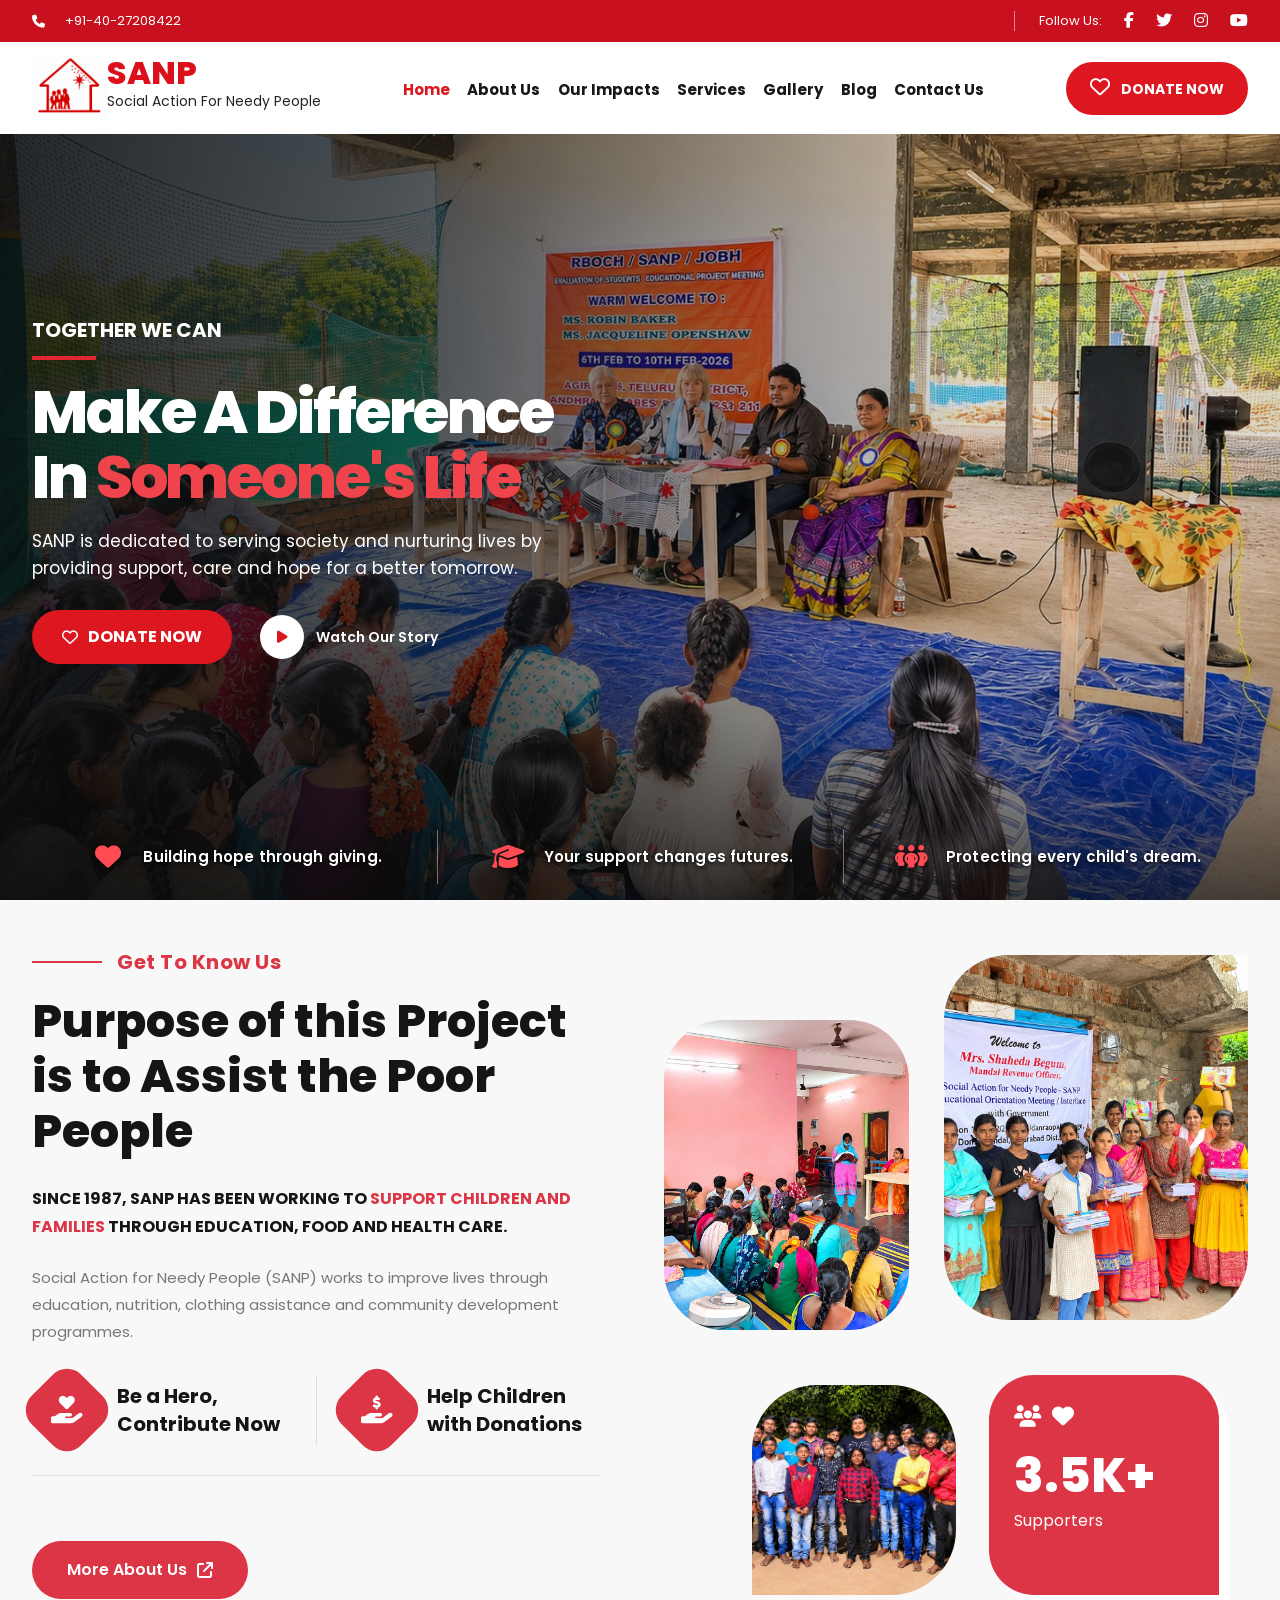
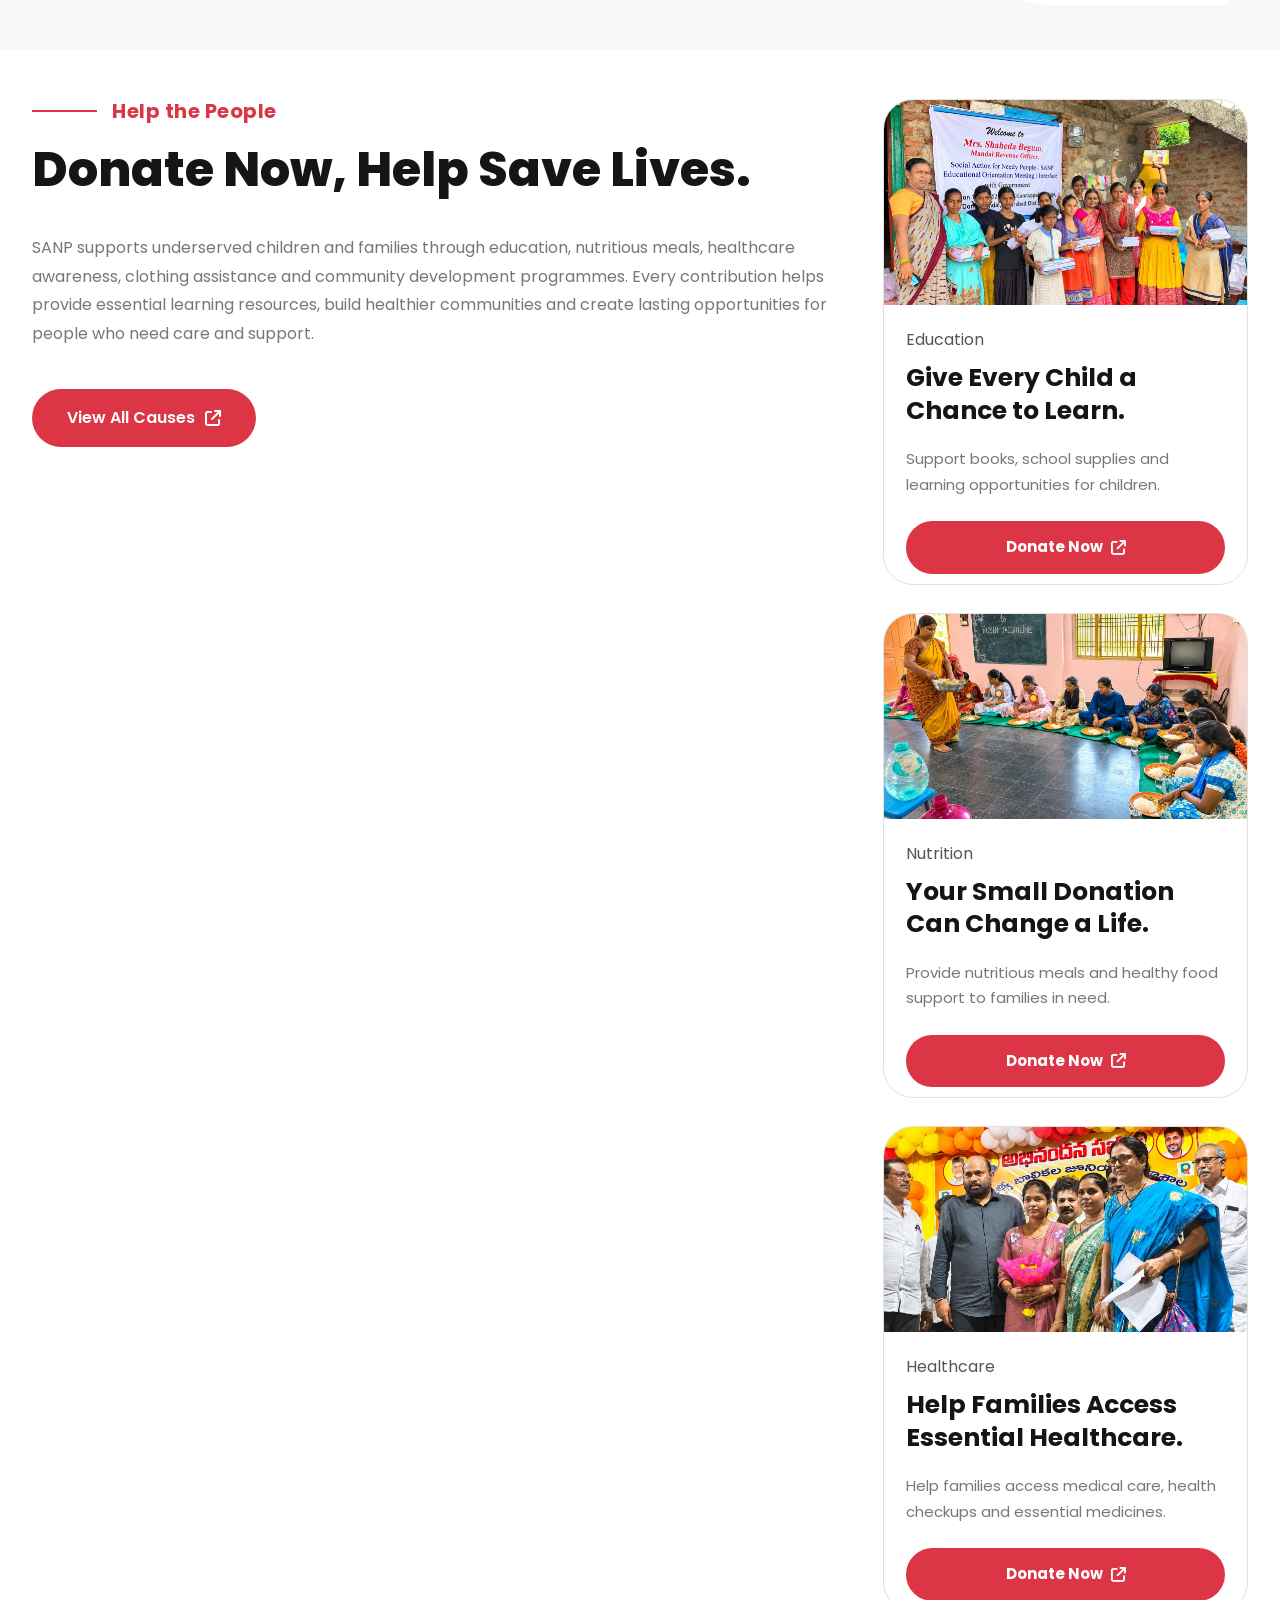
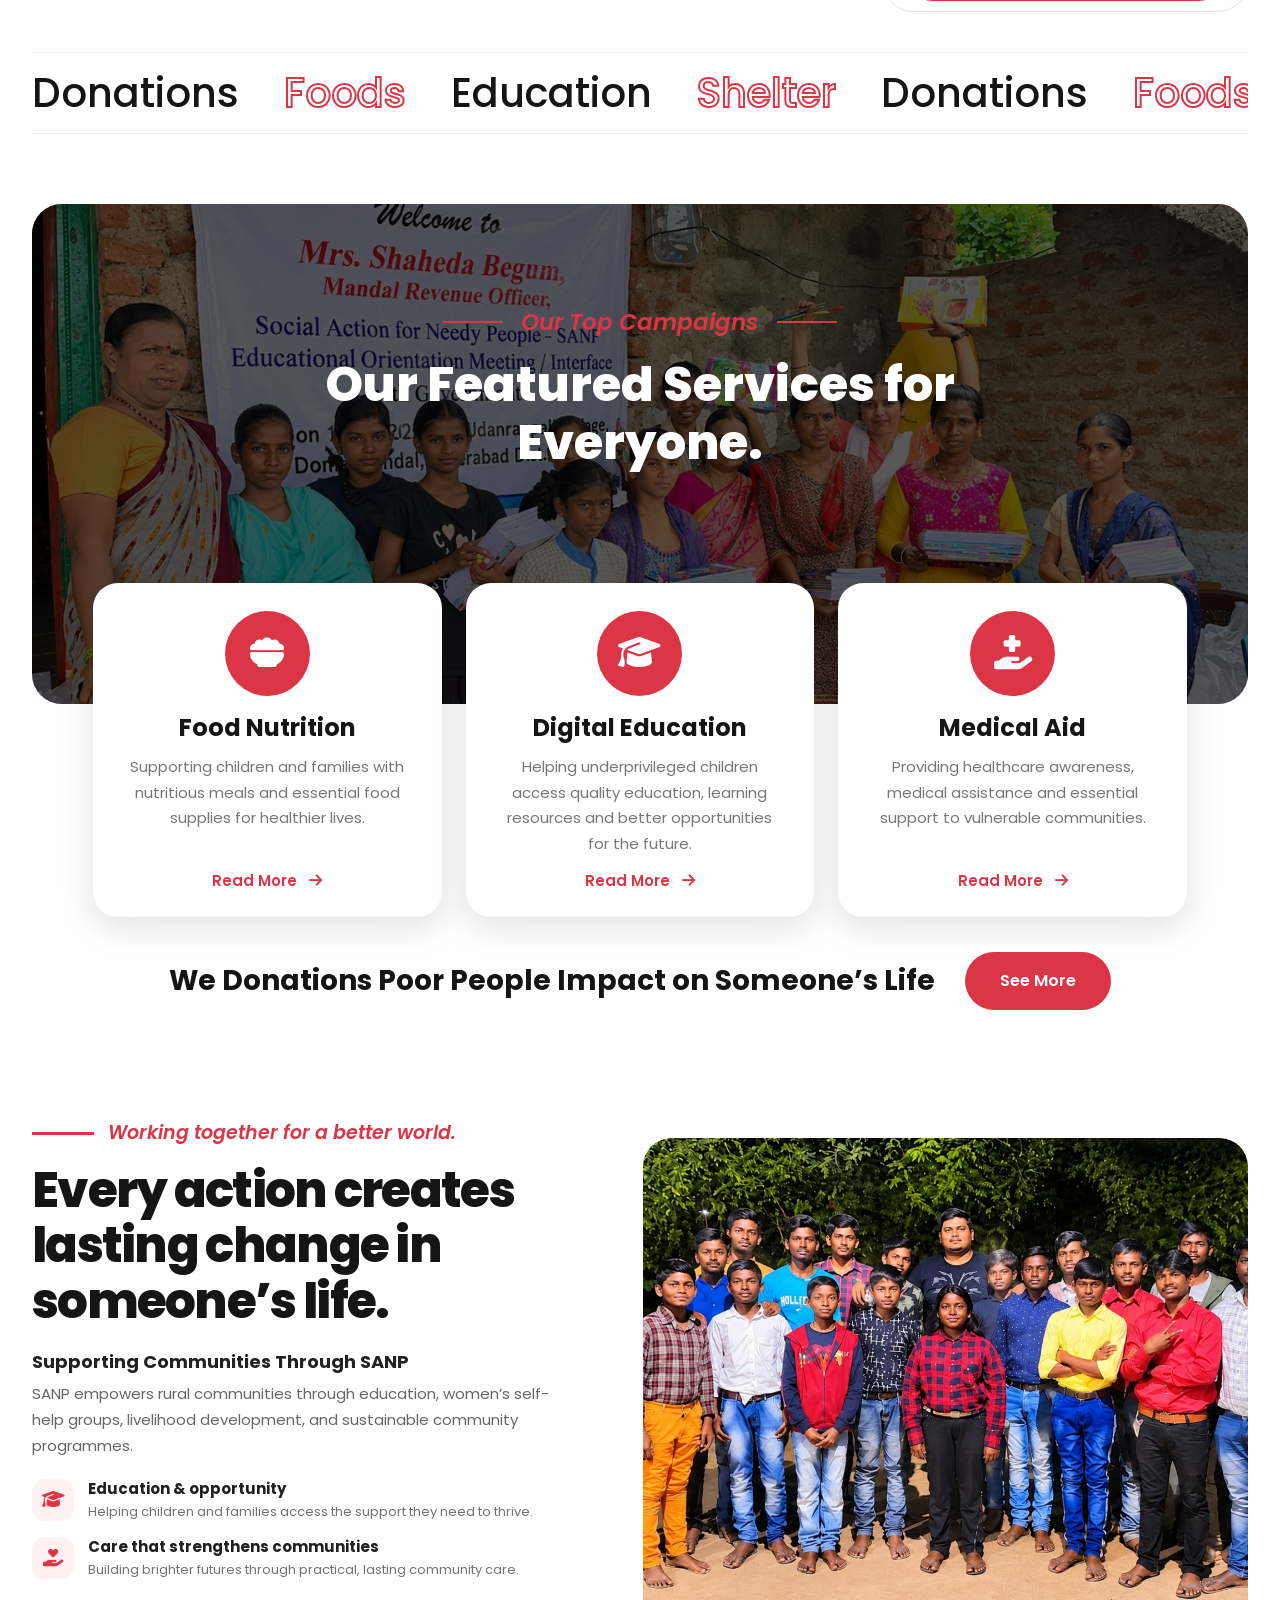
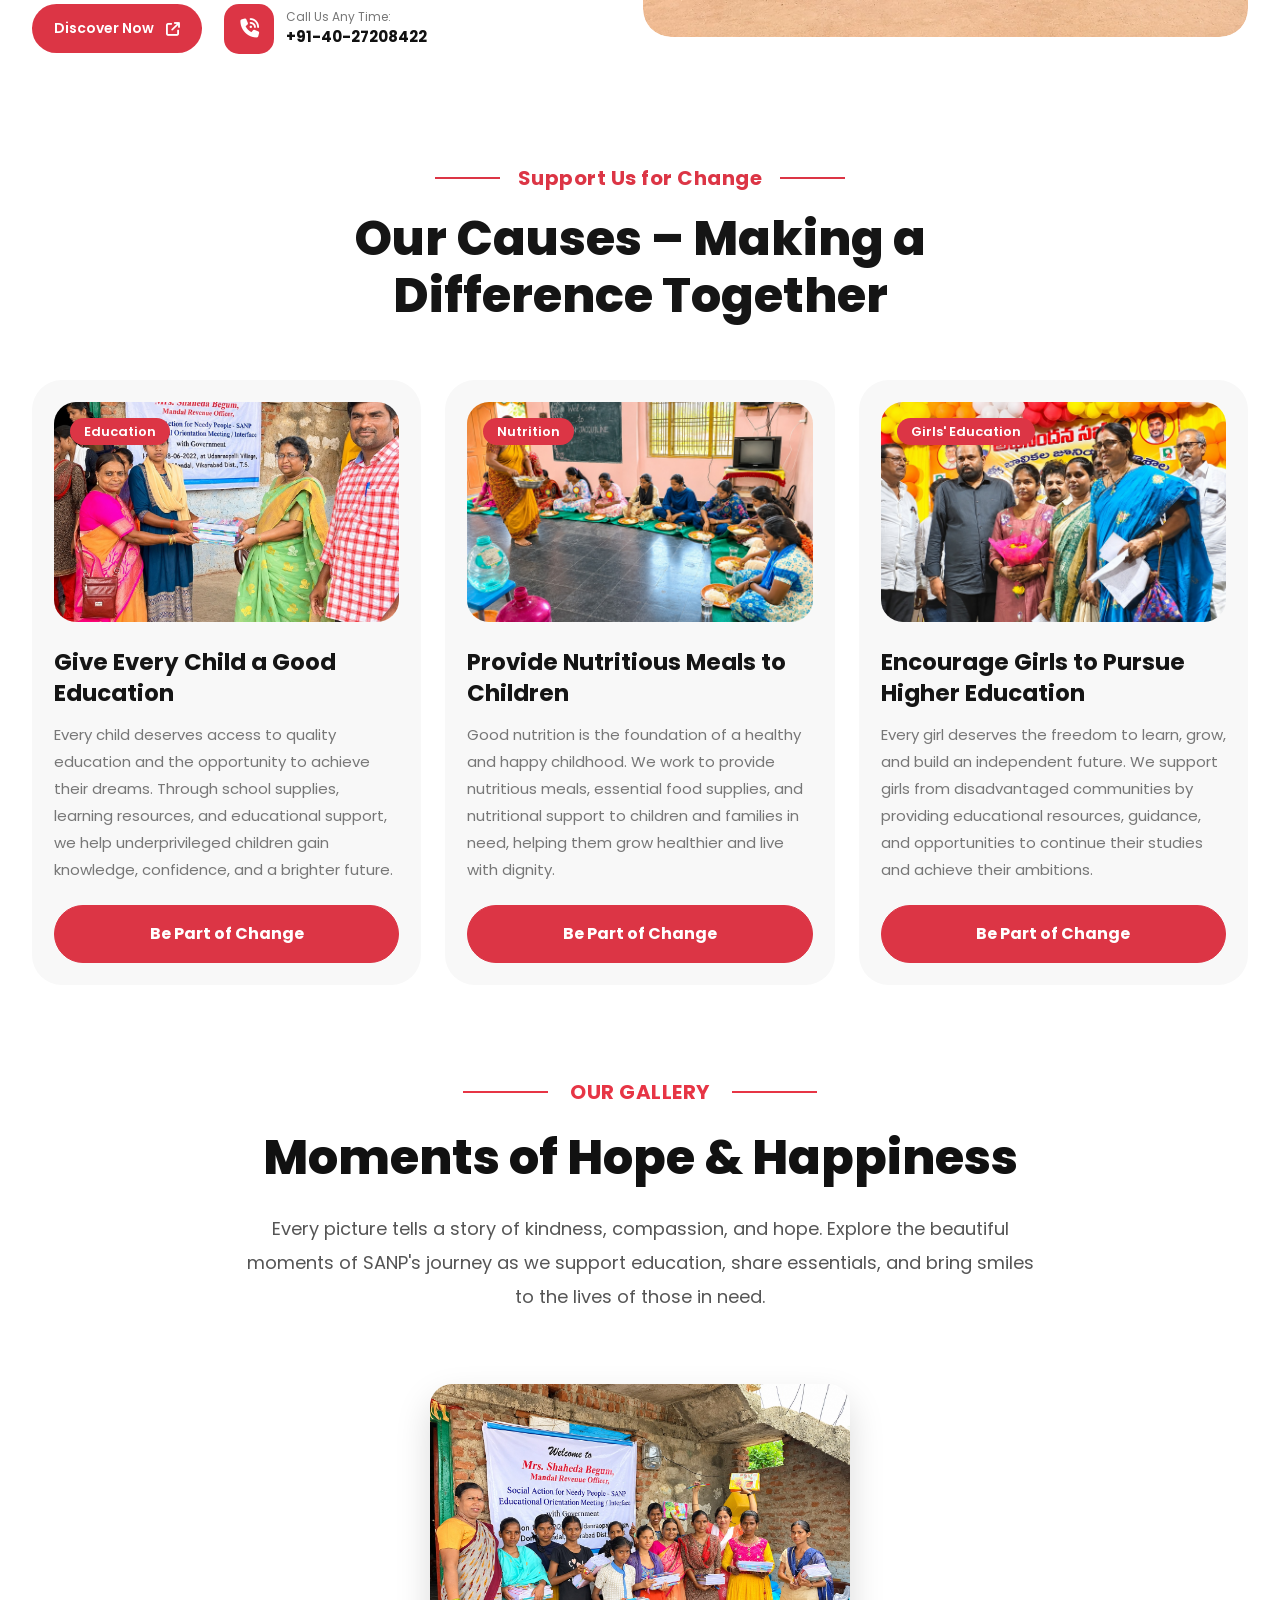
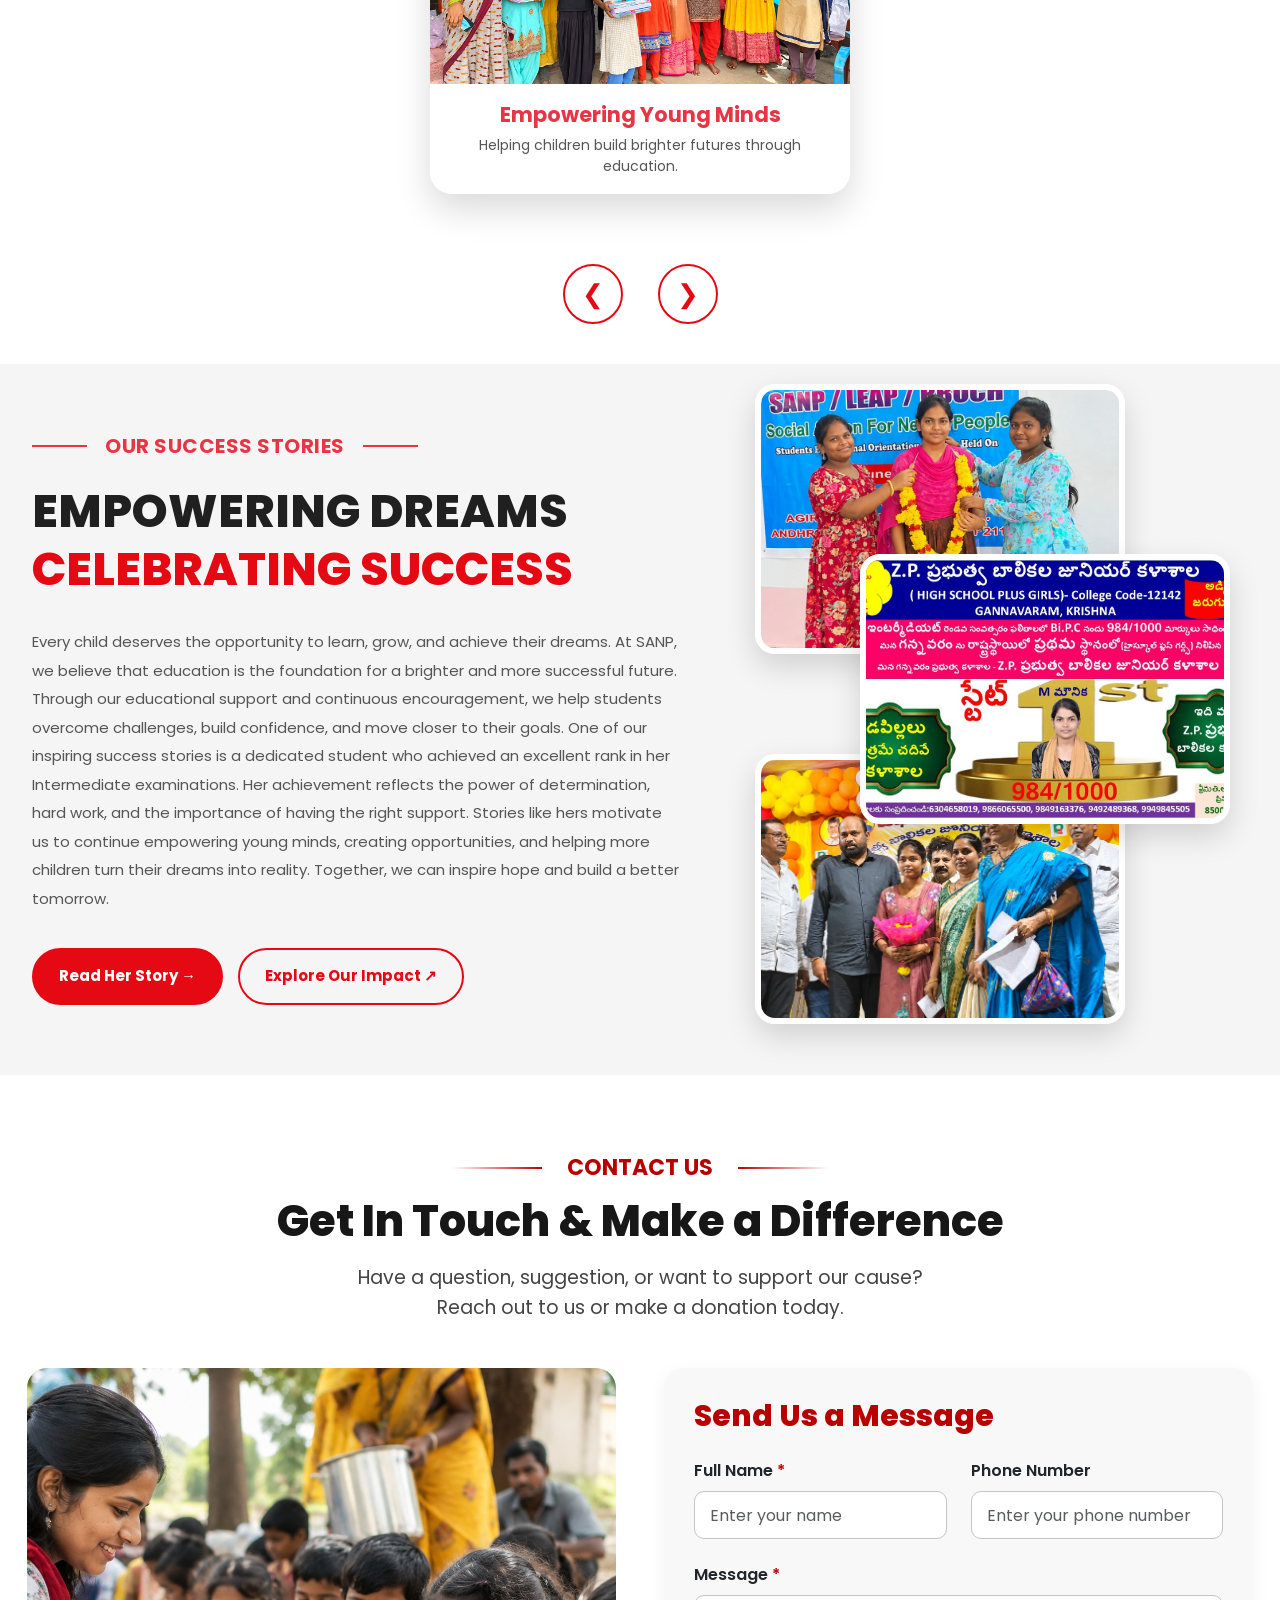
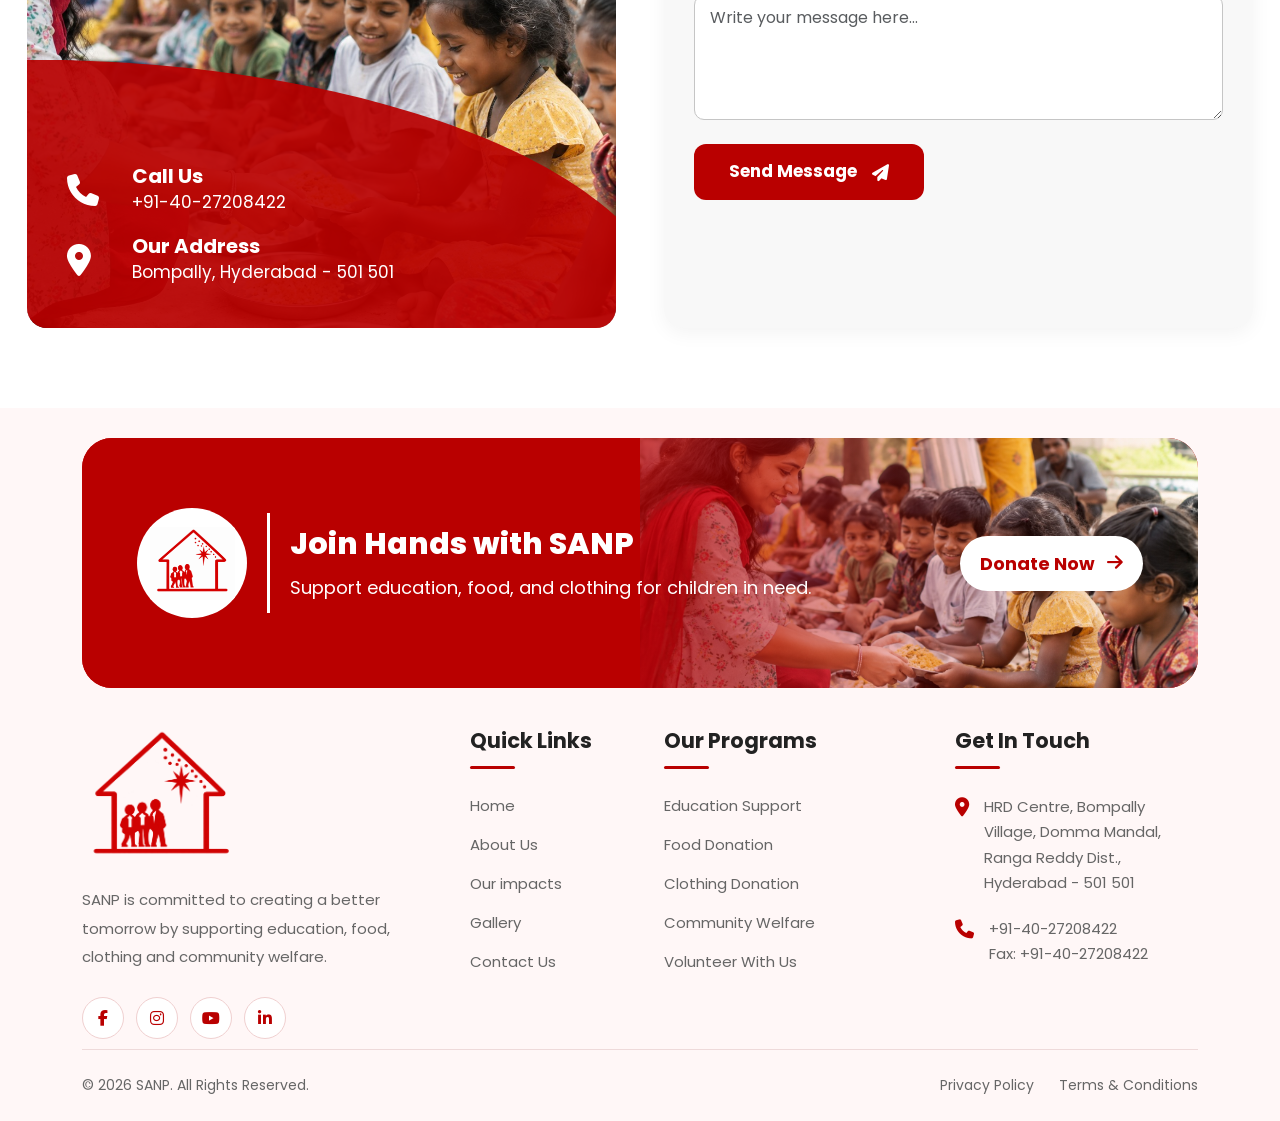
==== .vscode/index.html @ bb739763 "updated sanp" ====
<!DOCTYPE html>
<html lang="en">

<head>
    <meta charset="UTF-8">
    <meta name="viewport" content="width=device-width, initial-scale=1.0">
    <title>SANP - Social Action For  Needy People</title>

    <link rel="preconnect" href="https://fonts.googleapis.com">
    <link rel="preconnect" href="https://fonts.gstatic.com" crossorigin>
    <link href="https://fonts.googleapis.com/css2?family=Poppins:wght@400;500;600;700;800&display=swap"
        rel="stylesheet">

    <!-- Bootstrap CSS -->
    <link href="https://cdn.jsdelivr.net/npm/bootstrap@5.3.3/dist/css/bootstrap.min.css" rel="stylesheet">

    <!-- Font Awesome -->
    <link rel="stylesheet" href="https://cdnjs.cloudflare.com/ajax/libs/font-awesome/6.5.2/css/all.min.css">

    <!-- Custom CSS -->
    <link rel="stylesheet" href="style.css">
</head>

<body>
    <div class="landing-fold" id="top">

        <!-- Top Contact Bar -->
        <div class="top-bar">
            <div class="container topbar-inner">
                <div class="contact-info">
                    <a href="tel:+91-40-27208422"><i class="fa-solid fa-phone"></i> +91-40-27208422</a>
                </div>
                <div class="social-icons">
                    <span class="social-label">Follow Us:</span>
                    <a href="#" aria-label="Facebook"><i class="fa-brands fa-facebook-f"></i></a>
                    <a href="#" aria-label="Twitter"><i class="fa-brands fa-twitter"></i></a>
                    <a href="#" aria-label="Instagram"><i class="fa-brands fa-instagram"></i></a>
                    <a href="#" aria-label="YouTube"><i class="fa-brands fa-youtube"></i></a>
                </div>
            </div>
        </div>

        <!-- Main Navbar -->
        <nav class="navbar navbar-expand-lg main-navbar" aria-label="Main navigation">
            <div class="container">

                <!-- Logo -->
                <img src="images/sanp-logo.png" alt="Logo" class="sanp-logo">
                <div>
                    <h2>SANP</h2>
                    <small style="display: block; transform: translateY(-10px) !important;">
                        Social Action For Needy People
                    </small>
                </div>

                <!-- Mobile Toggle -->
                <button class="navbar-toggler" type="button" data-bs-toggle="collapse" data-bs-target="#navbarMenu"
                    aria-controls="navbarMenu" aria-expanded="false" aria-label="Toggle navigation">
                    <span class="navbar-toggler-icon"></span>
                </button>

                <!-- Navigation Links -->
                <div class="collapse navbar-collapse" id="navbarMenu">

                    <ul class="navbar-nav mx-auto">
                        <li class="nav-item">
                            <a class="nav-link active" href="#top">Home</a>
                        </li>

                        <li class="nav-item">
                            <a class="nav-link" href="about.html">About Us</a>
                        </li>

                        <li class="nav-item">
                            <a class="nav-link" href="impact.html">Our Impacts</a>
                        </li>

                        <li class="nav-item">
                            <a class="nav-link" href="#services">Services</a>
                        </li>

                        <li class="nav-item">
                            <a class="nav-link" href="#gallery">Gallery</a>
                        </li>

                        <li class="nav-item">
                            <a class="nav-link" href="#blog">Blog</a>
                        </li>

                        <li class="nav-item">
                            <a class="nav-link" href="#contact">Contact Us</a>
                        </li>
                    </ul>

                    <!-- Donate Button -->
                    <a href="#donations" class="donate-btn">
                        <i class="fa-regular fa-heart"></i>
                        DONATE NOW
                    </a>

                </div>
            </div>
        </nav>
        <!-- Hero Section -->
        <section class="hero-section">

            <img src="images/header-img.jpeg" alt="SANP community members gathered for a project meeting" class="hero-image">

            <div class="hero-overlay"></div>

            <div class="container hero-container">
                <div class="hero-main">
                    <div class="hero-content">
                        <h5>TOGETHER WE CAN</h5>
                        <div class="red-line"></div>
                        <h1>Make A Difference<br>In <span>Someone's Life</span></h1>
                        <p>
                            SANP is dedicated to serving society and nurturing lives by
                            providing support, care and hope for a better tomorrow.
                        </p>
                        <div class="hero-actions">
                            <a href="#donations" class="hero-btn">
                                <i class="fa-regular fa-heart"></i>
                                DONATE NOW
                            </a>
                            <a href="#about-sanp" class="story-btn">
                                <span class="play-icon"><i class="fa-solid fa-play"></i></span>
                                Watch Our Story
                            </a>
                        </div>
                    </div>

                </div>

                <div class="hero-highlights" aria-label="Our impact">
                    <div class="impact-item">
                        <span class="impact-icon"><i class="fa-solid fa-heart"></i></span>
                        <span class="impact-text">Building hope through giving.</span>
                    </div>
                    <div class="impact-item">
                        <span class="impact-icon"><i class="fa-solid fa-graduation-cap"></i></span>
                        <span class="impact-text">Your support changes futures.</span>
                    </div>
                    <div class="impact-item">
                        <span class="impact-icon"><i class="fa-solid fa-people-group"></i></span>
                        <span class="impact-text">Protecting every child's dream.</span>
                    </div>
                </div>

            </div>

        </section>
    </div>

    <!-- Get To Know Us Section -->
    <section class="know-section" id="about-sanp">
        <div class="container">
            <div class="row align-items-center g-5">
                <div class="col-lg-6">
                    <div class="know-content">
                        <h5 class="know-subtitle">
                            <span class="know-line"></span>
                            Get To Know Us
                        </h5>
                        <h2>
                            Purpose of this Project is
                            to Assist the Poor People
                        </h2>
                        <h4 class="know-highlight">
                            SINCE 1987, SANP HAS BEEN WORKING TO
                            <span>SUPPORT CHILDREN AND FAMILIES</span>
                            THROUGH EDUCATION, FOOD AND HEALTH CARE.
                        </h4>
                        <p class="know-description">
                            Social Action for Needy People (SANP)
                            works to improve lives through education,
                            nutrition, clothing assistance and
                            community development programmes.
                        </p>
                        <div class="know-features">
                            <div class="know-feature">
                                <div class="know-feature-icon">
                                    <i class="fa-solid fa-hand-holding-heart"></i>
                                </div>
                                <h3>Be a Hero,<br>Contribute Now</h3>
                            </div>
                            <div class="know-feature">
                                <div class="know-feature-icon">
                                    <i class="fa-solid fa-hand-holding-dollar"></i>
                                </div>
                                <h3>Help Children<br>with Donations</h3>
                            </div>
                        </div>
                        <a href="#contact" class="know-btn">
                            More About Us
                            <i class="fa-solid fa-arrow-up-right-from-square"></i>
                        </a>
                    </div>
                </div>
                <div class="col-lg-6">
                    <div class="know-images">
                        <div class="know-decorative-shape"></div>
                        <div class="know-image-one">
                            <img src="images/meeting.png" alt="meeting">
                        </div>
                        <div class="know-image-two">
                            <img src="images/feature-bg.jpeg" alt="Children receiving education">
                        </div>
                        <div class="know-image-three">
                            <img src="images/group.jpeg" alt="Community volunteers">
                        </div>
                        <div class="know-supporters">
                            <div class="know-supporter-icons">
                                <i class="fa-solid fa-users"></i>
                                <i class="fa-solid fa-heart"></i>
                            </div>
                            <h3>3.5K+</h3>
                            <p>Supporters</p>
                        </div>
                    </div>
                </div>
            </div>
        </div>
    </section>

    <!-- Donation Slider Section -->
    <section class="donate-slider-section" id="donations">
        <div class="container">
            <div class="donate-slider-layout">

                <!-- Left Content -->
                <div class="donate-slider-left">

                    <h5 class="donate-slider-subtitle">
                        <span class="donate-slider-line"></span>
                        Help the People
                    </h5>

                    <h2>
                        Donate Now, Help Save Lives.
                    </h2>

                    <p>
                        SANP supports underserved children and families through education,
                        nutritious meals, healthcare awareness, clothing assistance and
                        community development programmes. Every contribution helps provide
                        essential learning resources, build healthier communities and create
                        lasting opportunities for people who need care and support.
                    </p>

                    <a href="#causes" class="donate-view-btn">
                        View All Causes
                        <i class="fa-solid fa-arrow-up-right-from-square"></i>
                    </a>

                </div>

                <!-- Right Stacking Cards -->
                <div class="donate-slider-right">

                    <div class="donate-slider-track">

                        <!-- Card 1 -->
                        <div class="donate-slide-card">

                            <div class="donate-slide-image">
                                <img src="images/feature-bg.jpeg" alt="SANP students receiving educational support">
                            </div>

                            <p class="donate-slide-category">
                                Education
                            </p>

                            <h3>
                                Give Every Child a Chance to Learn.
                            </h3>

                            <p class="donate-slide-description">
                                Support books, school supplies and learning opportunities for children.
                            </p>

                            <a href="#contact" class="donate-slide-btn">
                                Donate Now
                                <i class="fa-solid fa-arrow-up-right-from-square"></i>
                            </a>

                        </div>

                        <!-- Card 2 -->
                        <div class="donate-slide-card">

                            <div class="donate-slide-image">
                                <img src="images/food.jpeg" alt="SANP community members sharing a meal">
                            </div>

                            <p class="donate-slide-category">
                                Nutrition
                            </p>

                            <h3>
                                Your Small Donation Can Change a Life.
                            </h3>

                            <p class="donate-slide-description">
                                Provide nutritious meals and healthy food support to families in need.
                            </p>

                            <a href="#contact" class="donate-slide-btn">
                                Donate Now
                                <i class="fa-solid fa-arrow-up-right-from-square"></i>
                            </a>

                        </div>

                        <!-- Card 3 -->
                        <div class="donate-slide-card">

                            <div class="donate-slide-image">
                                <img src="images/supoorting grils.jpeg" alt="SANP community outreach event">
                            </div>

                            <p class="donate-slide-category">
                                Healthcare
                            </p>

                            <h3>
                                Help Families Access Essential Healthcare.
                            </h3>

                            <p class="donate-slide-description">
                                Help families access medical care, health checkups and essential medicines.
                            </p>

                            <a href="#contact" class="donate-slide-btn">
                                Donate Now
                                <i class="fa-solid fa-arrow-up-right-from-square"></i>
                            </a>

                        </div>

                      
                </div>

            </div>
        </div>

    </section>

    <!-- Scrolling Text Section -->
    <section class="scroll-section">
        <div class="container">
            <div class="scroll-track-wrapper">
                <div class="scroll-track">

                    <div class="scroll-content">
                        <h2>Donations</h2>

                        <h2 class="outline-text">Foods</h2>

                        <h2>Education</h2>

                        <h2 class="outline-text">Shelter</h2>
                    </div>

                    <!-- Duplicate for continuous scrolling -->
                    <div class="scroll-content" aria-hidden="true">
                        <h2>Donations</h2>

                        <h2 class="outline-text">Foods</h2>

                        <h2>Education</h2>

                        <h2 class="outline-text">Shelter</h2>
                    </div>

                </div>
            </div>
        </div>
    </section>

    <!-- Featured Services Section -->
    <section class="services-section" id="services">

        <div class="container">

            <div class="services-banner">
                <!-- Banner Image -->
                <img src="images/feature-bg.jpeg" alt="SANP Featured Services" class="services-banner-image">

                <div class="services-overlay"></div>

                <div class="services-heading">
                    <h5>
                        <span class="services-line"></span>
                        Our Top Campaigns
                        <span class="services-line"></span>
                    </h5>

                    <h2>
                        Our Featured Services for <br>
                        Everyone.
                    </h2>
                </div>

            </div>

            <!-- Service Cards -->
            <div class="services-cards-wrap">
                <div class="row g-4 justify-content-center">

                    <!-- Card 1 -->
                    <div class="col-lg-4">
                        <div class="service-card">

                            <div class="service-icon">
                                <i class="fa-solid fa-bowl-food"></i>
                            </div>

                            <h3>Food Nutrition</h3>

                            <p>
                                Supporting children and families with
                                nutritious meals and essential food
                                supplies for healthier lives.
                            </p>

                            <a href="#donations" class="service-link">
                                Read More
                                <i class="fa-solid fa-arrow-right"></i>
                            </a>

                        </div>
                    </div>

                    <!-- Card 2 -->
                    <div class="col-lg-4">
                        <div class="service-card">

                            <div class="service-icon">
                                <i class="fa-solid fa-graduation-cap"></i>
                            </div>

                            <h3>Digital Education</h3>

                            <p>
                                Helping underprivileged children access
                                quality education, learning resources
                                and better opportunities for the future.
                            </p>

                            <a href="#education" class="service-link">
                                Read More
                                <i class="fa-solid fa-arrow-right"></i>
                            </a>

                        </div>
                    </div>

                    <!-- Card 3 -->
                    <div class="col-lg-4">
                        <div class="service-card">

                            <div class="service-icon">
                                <i class="fa-solid fa-hand-holding-medical"></i>
                            </div>

                            <h3>Medical Aid</h3>

                            <p>
                                Providing healthcare awareness,
                                medical assistance and essential
                                support to vulnerable communities.
                            </p>

                            <a href="#contact" class="service-link">
                                Read More
                                <i class="fa-solid fa-arrow-right"></i>
                            </a>

                        </div>
                    </div>

                </div>
            </div>

            <!-- Bottom Donation Text -->
            <div class="services-bottom">

                <h3>
                    We Donations Poor People Impact on Someone’s Life
                </h3>

                <a href="#donations" class="services-more-btn">
                    See More
                </a>

            </div>

        </div>

    </section>


    <!-- Work Together Section -->
    <section class="work-section" id="work-section">
        <div class="container">
            <div class="work-layout">
                <div class="work-copy-column">
                    <div class="work-copy">
                        <h5 class="work-subtitle">
                            <span class="work-line"></span>
                            Working together for a better world.
                        </h5>

                        <h2 class="work-title">
                            Every action creates lasting change in someone’s life.
                        </h2>

                        <h3 class="work-intro-title">Supporting Communities Through SANP</h3>
                        <p class="work-description">
                            SANP empowers rural communities through education, women’s self-help groups,
                            livelihood development, and sustainable community programmes.
                        </p>

                        <div class="work-benefits">
                            <div class="work-benefit">
                                <span class="work-benefit-icon"><i class="fa-solid fa-graduation-cap"></i></span>
                                <div>
                                    <h4>Education &amp; opportunity</h4>
                                    <p>Helping children and families access the support they need to thrive.</p>
                                </div>
                            </div>
                            <div class="work-benefit">
                                <span class="work-benefit-icon"><i class="fa-solid fa-hand-holding-heart"></i></span>
                                <div>
                                    <h4>Care that strengthens communities</h4>
                                    <p>Building brighter futures through practical, lasting community care.</p>
                                </div>
                            </div>
                        </div>

                        <div class="work-buttons">
                            <a href="#about-sanp" class="discover-btn">
                                Discover Now
                                <i class="fa-solid fa-arrow-up-right-from-square"></i>
                            </a>

                            <a href="tel:+914027208422" class="call-btn">
                                <span class="call-icon">
                                    <i class="fa-solid fa-phone-volume"></i>
                                </span>
                                <span class="call-details">
                                    <small>Call Us Any Time:</small>
                                    <strong>+91-40-27208422</strong>
                                </span>
                            </a>
                        </div>
                    </div>
                </div>

                <div class="work-image-column">
                    <div class="work-image-box">
                        <img src="images/group.jpeg" alt="SANP children and team gathered together"
                            class="work-image">
                    </div>
                </div>
            </div>
        </div>
    </section>


    <!-- Our Causes Section -->
    <section class="causes-section" id="causes">

        <div class="container">

            <!-- Section Heading -->
            <div class="causes-heading">

                <h5>
                    <span class="causes-line"></span>
                    Support Us for Change
                    <span class="causes-line"></span>
                </h5>

                <h2>
                    Our Causes – Making a <br>
                    Difference Together
                </h2>

            </div>

            <!-- Causes Cards -->
            <div class="row g-4">

                <!-- Card 1 -->
                <div class="col-lg-4">
                    <div class="cause-card">

                        <div class="cause-image">
                            <img src="images/booking.jpeg" alt="SANP providing books to support students' education">

                            <span class="cause-category">
                                Education
                            </span>
                        </div>

                        <h3>
                            Give Every Child a Good Education
                        </h3>

                        <p>
                            Every child deserves access to quality education and the opportunity to achieve their
                            dreams. Through school supplies, learning resources, and educational support, we help
                            underprivileged children gain knowledge, confidence, and a brighter future.
                        </p>

                        <button type="button" class="btn btn-danger rounded-pill px-4 py-3 fw-bold"
                            data-donate-increase>
                            Be Part of Change
                        </button>

                        <!-- </div> -->

                    </div>
                </div>

                <!-- Card 2 -->
                <div class="col-lg-4">
                    <div class="cause-card">

                        <div class="cause-image">
                            <img src="images/food.jpeg" alt="SANP serving meals to community members">

                            <span class="cause-category">
                                Nutrition
                            </span>
                        </div>

                        <h3>
                            Provide Nutritious Meals to Children
                        </h3>

                        <p>Good nutrition is the foundation of a healthy and happy childhood. We work to provide
                            nutritious meals, essential food supplies, and nutritional support to children and families
                            in need, helping them grow healthier and live with dignity.
                        </p>


                        <button type="button" class="btn btn-danger rounded-pill px-4 py-3 fw-bold"
                            data-donate-increase>
                            Be Part of Change
                        </button>

                        <!-- </div> -->

                    </div>
                </div>

                <!-- Card 3 -->
                <div class="col-lg-4">
                    <div class="cause-card">

                        <div class="cause-image">
                            <img src="images/supoorting%20grils.jpeg" alt="SANP supporting girls through education">

                            <span class="cause-category">
                                Girls' Education
                            </span>
                        </div>

                        <h3>
                            Encourage Girls to Pursue Higher Education
                        </h3>

                        <p>
                            Every girl deserves the freedom to learn, grow, and build an independent future. We support
                            girls from disadvantaged communities by providing educational resources, guidance, and
                            opportunities to continue their studies and achieve their ambitions.
                        </p>

                        <button type="button" class="btn btn-danger rounded-pill px-4 py-3 fw-bold"
                            data-donate-increase>
                            Be Part of Change
                        </button>

                        <!-- </div> -->

                    </div>
                </div>

            </div>

        </div>

    </section>

    <!-- Gallery Section -->
    <section class="sanp-gallery-section" id="gallery">
        <div class="container-fluid">

            <div class="gallery-heading">
                <h5>OUR GALLERY</h5>

                <h2>Moments of Hope & Happiness</h2>

                <p>
                    Every picture tells a story of kindness, compassion, and hope.
                    Explore the beautiful moments of SANP's journey as we support
                    education, share essentials, and bring smiles to the lives
                    of those in need.
                </p>
            </div>

            <div class="coverflow-slider">

                <!-- Images -->
                <div class="coverflow-track">

                    <div class="coverflow-item active">
                        <img src="images/feature-bg.jpeg" alt="SANP Education">

                        <div class="gallery-item-content">
                            <h3>Empowering Young Minds</h3>
                            <p>Helping children build brighter futures through education.</p>
                        </div>
                    </div>

                    <!-- Image 2 -->
                    <div class="coverflow-item">
                        <img src="images/serve-food.jpeg" alt="SANP Food Distribution">

                        <div class="gallery-item-content">
                            <h3>Sharing Food, Spreading Smiles</h3>
                            <p>Providing nutritious meals to children and families in need.</p>
                        </div>
                    </div>

                    <!-- Image 3 -->
                    <div class="coverflow-item">
                        <img src="images/clothes.png" alt="SANP Clothing">

                        <div class="gallery-item-content">
                            <h3>Giving Comfort Through Clothing</h3>
                            <p>Sharing essential clothing with families who need our support.</p>
                        </div>
                    </div>

                    <!-- Image 4 -->
                    <div class="coverflow-item">
                        <img src="images/meeting.png" alt="SANP Community">

                        <div class="gallery-item-content">
                            <h3>Together for a Better Tomorrow</h3>
                            <p>Bringing communities together through kindness and compassion.</p>
                        </div>
                    </div>

                    <!-- Image 5 -->
                    <div class="coverflow-item">
                        <img src="images/group.jpeg" alt="SANP Students">

                        <div class="gallery-item-content">
                            <h3>Building Brighter Futures</h3>
                            <p>Creating opportunities for students to learn, grow and succeed.</p>
                        </div>
                    </div>

                    <!-- Image 6 -->
                    <div class="coverflow-item">
                        <img src="images/helping.jpeg" alt="SANP Helping Hands">

                        <div class="gallery-item-content">
                            <h3>Small Acts, Big Impact</h3>
                            <p>Every helping hand brings hope and positive change.</p>
                        </div>
                    </div>

                    <!-- Image 7 -->
                    <div class="coverflow-item">
                        <img src="images/header-img.jpeg" alt="SANP Event">

                        <div class="gallery-item-content">
                            <h3>Celebrating Moments of Hope</h3>
                            <p>Creating meaningful moments through community initiatives.</p>
                        </div>
                    </div>

                    <!-- Image 8 -->
                    <div class="coverflow-item">
                        <img src="images/activities.jpeg" alt="SANP Activities">

                        <div class="gallery-item-content">
                            <h3>Making Every Moment Count</h3>
                            <p>Working together to create lasting happiness and positive change.</p>
                        </div>
                    </div>

                </div>
                <!-- Navigation -->
                <div class="gallery-navigation">
                    <button class="gallery-prev" type="button">&#10094;</button>
                    <button class="gallery-next" type="button">&#10095;</button>
                </div>

            </div>

        </div>
    </section>

    <!-- SANP Blog Section -------------------------------------------------------------->
    <section class="sanp-blog-section" id="blog">
        <div class="container">
            <div class="row align-items-center">

                <!-- Left Side Content -->
                <div class="col-lg-7">
                    <div class="sanp-blog-content">

                        <h5>OUR SUCCESS STORIES</h5>

                        <h2>
                            EMPOWERING DREAMS <br>
                            <span>CELEBRATING SUCCESS</span>
                        </h2>

                        <p>
                            Every child deserves the opportunity to learn, grow, and achieve
                            their dreams. At SANP, we believe that education is the foundation
                            for a brighter and more successful future.

                            Through our educational support and continuous encouragement,
                            we help students overcome challenges, build confidence, and
                            move closer to their goals.

                            One of our inspiring success stories is a dedicated student
                            who achieved an excellent rank in her Intermediate examinations.
                            Her achievement reflects the power of determination, hard work,
                            and the importance of having the right support.

                            Stories like hers motivate us to continue empowering young minds,
                            creating opportunities, and helping more children turn their
                            dreams into reality. Together, we can inspire hope and build
                            a better tomorrow.

                        </p>

                        <div class="sanp-blog-buttons">
                            <a href="#student-story" class="blog-btn-primary">
                                Read Her Story &rarr;
                            </a>

                            <a href="#gallery" class="blog-btn-outline">
                                Explore Our Impact &nearr;
                            </a>
                        </div>

                    </div>
                </div>

                <!-- Right Side Images -->
                <div class="col-lg-5">
                    <div class="sanp-blog-images">
                        <div class="blog-scroll-wrapper">
                            <div class="blog-scroll-track">
                                <div class="blog-scroll-group">
                                    <div class="blog-scroll-card blog-card-one">
                                        <img src="images/education.jpeg" alt="SANP Education" class="blog-img">
                                    </div>
                                    <div class="blog-scroll-card blog-card-two">
                                        <img src="images/student.jpeg" alt="SANP Students" class="blog-img">
                                    </div>
                                    <div class="blog-scroll-card blog-card-three">
                                        <img src="images/supoorting grils.jpeg" alt="SANP Community" class="blog-img">
                                    </div>
                                </div>
                                <!-- Duplicate set for continuous seamless auto-scroll on mobile -->
                                <div class="blog-scroll-group" aria-hidden="true">
                                    <div class="blog-scroll-card blog-card-one">
                                        <img src="images/education.jpeg" alt="SANP Education" class="blog-img">
                                    </div>
                                    <div class="blog-scroll-card blog-card-two">
                                        <img src="images/student.jpeg" alt="SANP Students" class="blog-img">
                                    </div>
                                    <div class="blog-scroll-card blog-card-three">
                                        <img src="images/lt="SANP Community" class="blog-img">
                                    </div>
                                </div>
                            </div>
                        </div>
                    </div>
                </div>

            </div>
        </div>
    </section>


    <!-- Contact Us Section -->
    <section class="contact-section" id="contact">
        <div class="container-fluid">

            <!-- Section Heading -->
            <div class="contact-heading text-center">
                <div class="contact-subtitle">
                    <span></span>
                    <h5>CONTACT US</h5>
                    <span></span>
                </div>

                <h2>Get In Touch & Make a Difference</h2>

                <p>
                    Have a question, suggestion, or want to support our cause?
                    <br>
                    Reach out to us or make a donation today.
                </p>
            </div>

            <div class="row g-5 align-items-stretch">

                <!-- Left Image -->
                <div class="col-lg-6">
                    <div class="contact-image-box">

                        <img src="images/donation.jpeg" alt="SANP helping children" class="contact-image">

                        <div class="contact-image-overlay">
                            <div class="contact-details">

                                <div class="contact-detail">
                                    <i class="fa-solid fa-phone"></i>
                                    <div>
                                        <h4>Call Us</h4>
                                        <p>+91-40-27208422</p>
                                    </div>
                                </div>
                                <div class="contact-detail">
                                    <i class="fa-solid fa-location-dot"></i>
                                    <div>
                                        <h4>Our Address</h4>
                                        <p>Bompally, Hyderabad - 501 501</p>
                                    </div>
                                </div>

                            </div>
                        </div>

                    </div>
                </div>

                <!-- Right Contact Form -->
                <div class="col-lg-6">
                    <div class="contact-form-box">

                        <h3>Send Us a Message</h3>

                        <form>

                            <div class="row g-4">

                                <div class="col-md-6">
                                    <label>Full Name <span>*</span></label>
                                    <input type="text" class="form-control" placeholder="Enter your name" required>
                                </div>

                            
                                <div class="col-md-6">
                                    <label>Phone Number</label>
                                    <input type="tel" class="form-control" placeholder="Enter your phone number">
                                </div>

                               
                                <div class="col-12">
                                    <label>Message <span>*</span></label>
                                    <textarea class="form-control" rows="5" placeholder="Write your message here..."
                                        required></textarea>
                                </div>

                                <div class="col-12">
                                    <button type="submit" class="contact-submit-btn">
                                        Send Message
                                        <i class="fa-solid fa-paper-plane"></i>
                                    </button>
                                </div>

                            </div>

                        </form>

                    </div>
                </div>

            </div>
        </div>
    </section>
    <!-- Footer Section -->
    <footer class="sanp-footer">

        <div class="container">
            <div class="footer-donation-banner">

                <img src="images/donation.jpeg" alt="Children" class="footer-banner-bg">

                <div class="footer-banner-overlay"></div>

                <div class="footer-banner-inner">

                    <div class="footer-banner-icon">
                        <img src="images/sanp-logo.png" alt="SANP Logo">
                    </div>

                    <div class="footer-banner-divider"></div>

                    <div class="footer-banner-text">
                        <h2>Join Hands with SANP</h2>
                        <p>
                            Support education, food, and clothing
                            for children in need.
                        </p>
                    </div>

                    <a href="#" class="footer-donate-btn">
                        Donate Now
                        <i class="fa-solid fa-arrow-right"></i>
                    </a>

                </div>

            </div>

            <!-- Main Footer -->
            <div class="footer-main">

                <div class="row g-5">

                    <!-- Logo & About -->
                    <div class="col-lg-4">

                        <div class="footer-about">

                            <img src="images/logo-footer.png" alt="SANP Logo" class="footer-logo">

                            <p>
                                SANP is committed to creating a better tomorrow by supporting education, food, clothing
                                and community welfare.
                            </p>

                            <div class="footer-social">

                                <a href="#" aria-label="Facebook">
                                    <i class="fa-brands fa-facebook-f"></i>
                                </a>

                                <a href="#" aria-label="Instagram">
                                    <i class="fa-brands fa-instagram"></i>
                                </a>

                                <a href="#" aria-label="YouTube">
                                    <i class="fa-brands fa-youtube"></i>
                                </a>

                                <a href="#" aria-label="LinkedIn">
                                    <i class="fa-brands fa-linkedin-in"></i>
                                </a>

                            </div>

                        </div>

                    </div>

                    <!-- Quick Links -->
                    <div class="col-lg-2">

                        <div class="footer-links">

                            <h4>Quick Links</h4>

                            <ul>
                                <li><a href="#">Home</a></li>
                                <li><a href="#about">About Us</a></li>
                                <li><a href="#programmes">Our impacts</a></li>
                                <li><a href="#gallery">Gallery</a></li>
                                <li><a href="#contact">Contact Us</a></li>
                            </ul>

                        </div>

                    </div>

                    <!-- Our Programs -->
                    <div class="col-lg-3">

                        <div class="footer-links">

                            <h4>Our Programs</h4>

                            <ul>
                                <li><a href="#">Education Support</a></li>
                                <li><a href="#">Food Donation</a></li>
                                <li><a href="#">Clothing Donation</a></li>
                                <li><a href="#">Community Welfare</a></li>
                                <li><a href="#">Volunteer With Us</a></li>
                            </ul>

                        </div>

                    </div>

                    <!-- Contact Details -->
                    <div class="col-lg-3">

                        <div class="footer-contact">

                            <h4>Get In Touch</h4>

                            <div class="footer-contact-item">
                                <i class="fa-solid fa-location-dot"></i>
                                <p>HRD Centre, Bompally Village, Domma Mandal, Ranga Reddy Dist., Hyderabad - 501 501
                                </p>
                            </div>

                            <div class="footer-contact-item">
                                <i class="fa-solid fa-phone"></i>
                                <p><a href="tel:+914027208422">+91-40-27208422</a><br>Fax: +91-40-27208422</p>
                            </div>
                        </div>

                    </div>

                </div>

            </div>

            <!-- Bottom Footer -->
            <div class="footer-bottom">

                <p>© 2026 SANP. All Rights Reserved.</p>

                <div class="footer-bottom-links">
                    <a href="#">Privacy Policy</a>
                    <a href="#">Terms & Conditions</a>
                </div>

            </div>

        </div>

    </footer>
    <!-- <a href="https://wa.me/914027208422" class="whatsapp-float" target="_blank" rel="noopener noreferrer"
        aria-label="Chat with SANP on WhatsApp">
        <i class="fa-brands fa-whatsapp" aria-hidden="true"></i>
    </a>

    <div class="sanp-popup" id="sanpPopup" role="dialog" aria-modal="true" aria-labelledby="sanpPopupTitle"
        aria-hidden="true">
        <div class="sanp-popup-backdrop"></div>
        <div class="sanp-popup-card">
            <button type="button" class="sanp-popup-close" aria-label="Close popup">
                <i class="fa-solid fa-xmark"></i>
            </button>

            <div class="sanp-popup-image">
                <img src="images/popup-community.png" alt="SANP community support">
            </div>

            <div class="sanp-popup-content">
                <span class="sanp-popup-badge">
                    <i class="fa-solid fa-heart"></i>
                    SUPPORT SANP
                </span>
                <h2 id="sanpPopupTitle">Join Hands with Us</h2>
                <p class="sanp-popup-intro">
                    Together, we can support education, nutrition and community welfare.
                </p>

                <form class="sanp-popup-form">
                    <label>
                        <i class="fa-regular fa-user"></i>
                        <input type="text" name="name" placeholder="Full Name *" required>
                    </label>
                    <label>
                        <i class="fa-solid fa-phone"></i>
                        <input type="tel" name="phone" placeholder="Phone Number / WhatsApp *" required>
                    </label>
                    <label>
                        <i class="fa-solid fa-location-dot"></i>
                        <input type="text" name="support" placeholder="How would you like to help?">
                    </label>
                    <button type="submit">
                        SEND ENQUIRY
                        <i class="fa-solid fa-paper-plane"></i>
                    </button>
                </form>

                <div class="sanp-popup-benefits">
                    <span><i class="fa-solid fa-check"></i> Community Support</span>
                    <span><i class="fa-solid fa-check"></i> Trusted NGO</span>
                    <span><i class="fa-solid fa-check"></i> Quick Response</span>
                </div>
            </div>
        </div>
    </div> -->

    <script>
        function parseDonationAmount(text) {
            return Number(text.replace(/[^0-9]/g, "")) || 0;
        }

        function formatDonationAmount(amount) {
            return `₹${amount.toLocaleString("en-IN")}`;
        }

        function updateCauseProgress(donationBox) {
            const raisedText = donationBox.querySelector(".cause-raised");
            const goalText = donationBox.querySelector(".cause-goal");
            const progressFill = donationBox.querySelector(".cause-progress-fill");
            const percentageText = donationBox.querySelector(".cause-supporters strong");

            if (!raisedText || !goalText || !progressFill || !percentageText) {
                return;
            }

            const raised = parseDonationAmount(raisedText.textContent);
            const goal = parseDonationAmount(goalText.textContent);
            const percentage = goal > 0
                ? Math.min(100, Math.round((raised / goal) * 100))
                : 0;

            progressFill.style.width = `${percentage}%`;
            percentageText.textContent = `${percentage}%`;
        }

        document.querySelectorAll(".cause-donation-box").forEach((donationBox) => {
            updateCauseProgress(donationBox);

            const increaseButton = donationBox.querySelector("[data-donate-increase]");
            increaseButton.addEventListener("click", () => {
                const step = Number(donationBox.dataset.donationStep) || 1000;
                const goal = Number(donationBox.dataset.goal);
                let raised = Number(donationBox.dataset.raised);

                raised = Math.min(goal, raised + step);
                donationBox.dataset.raised = String(raised);

                const raisedText = donationBox.querySelector(".cause-raised");
                const supporterCount = donationBox.querySelector(".supporter-count");

                raisedText.textContent = formatDonationAmount(raised);
                supporterCount.textContent = String(Number(supporterCount.textContent) + 1);
                updateCauseProgress(donationBox);
            });
        });
        const sanpPopup = document.getElementById("sanpPopup");
        const sanpPopupClose = sanpPopup.querySelector(".sanp-popup-close");
        const sanpPopupBackdrop = sanpPopup.querySelector(".sanp-popup-backdrop");
        const sanpPopupForm = sanpPopup.querySelector(".sanp-popup-form");

        function closeSanpPopup() {
            sanpPopup.classList.remove("active");
            sanpPopup.setAttribute("aria-hidden", "true");
            document.body.classList.remove("sanp-popup-open");
        }

        window.addEventListener("load", () => {
            sanpPopup.classList.add("active");
            sanpPopup.setAttribute("aria-hidden", "false");
            document.body.classList.add("sanp-popup-open");
        });

        sanpPopupClose.addEventListener("click", closeSanpPopup);
        sanpPopupBackdrop.addEventListener("click", closeSanpPopup);
        document.addEventListener("keydown", (event) => {
            if (event.key === "Escape" && sanpPopup.classList.contains("active")) {
                closeSanpPopup();
            }
        });

        sanpPopupForm.addEventListener("submit", (event) => {
            event.preventDefault();
            if (sanpPopupForm.checkValidity()) {
                sanpPopupForm.reset();
                closeSanpPopup();
            }
        });

        const galleryItems = document.querySelectorAll(".coverflow-item");

        let currentIndex = 0;

        function updateGallery() {
            const total = galleryItems.length;

            galleryItems.forEach((item, index) => {
                item.classList.remove(
                    "active", "prev", "prev-2", "next", "next-2"
                );

                const position = (index - currentIndex + total) % total;

                if (position === 0) {
                    item.classList.add("active");
                } else if (position === 1) {
                    item.classList.add("next");
                } else if (position === 2) {
                    item.classList.add("next-2");
                } else if (position === total - 1) {
                    item.classList.add("prev");
                } else if (position === total - 2) {
                    item.classList.add("prev-2");
                }
            });
        }

        document.querySelector(".gallery-next").addEventListener("click", () => {
            currentIndex = (currentIndex + 1) % galleryItems.length;
            updateGallery();
        });

        document.querySelector(".gallery-prev").addEventListener("click", () => {
            currentIndex =
                (currentIndex - 1 + galleryItems.length) % galleryItems.length;
            updateGallery();
        });

        updateGallery();
    </script>
    <script src="https://cdn.jsdelivr.net/npm/bootstrap@5.3.3/dist/js/bootstrap.bundle.min.js"></script>
</body>

</html>
---- .vscode/style.css ----
/* General */
* {
    margin: 0;
    padding: 0;
    box-sizing: border-box;
}

body {
    font-family: "Poppins", Arial, sans-serif;
    --top-bar-height: 55px;
    --main-navbar-height: 94px;
    --first-fold-height: calc(var(--top-bar-height) + var(--main-navbar-height));
}

h1,
h2,
h3,
h4,
h5,
h6 {
    font-family: "Poppins", Arial, sans-serif;
}

/* Top Contact Bar */
.top-bar {
    background-color: #d71920;
    color: white;
    height: 55px;
    display: flex;
    align-items: center;
    font-size: 16px;
}

.top-bar .container,
.main-navbar .container,
.hero-container,
.work-section .container,
.scroll-section .container,
.services-section .container,
.causes-section .container,
.know-section .container,
.donate-slider-section .container,
.main-footer .container {
    max-width: 1240px;
}

.top-bar .container {
    height: 55px;
}

.contact-info {
    display: flex;
    gap: 70px;
}

.contact-info i {
    margin-right: 10px;
}

.social-icons {
    display: flex;
    gap: 28px;
}

.social-icons a {
    color: white;
    font-size: 20px;
    text-decoration: none;
}

/* Main Navbar */
.main-navbar {
    background-color: white;
    height: 74px;
    padding: 0;
}

.logo {
    display: flex;
    align-items: center;
    gap: 12px;
    color: #d71920;
}

.logo>i {
    font-size: 48px;
}

.logo h2 {
    font-size: 36px;
    font-weight: bold;
    margin: 0;
}

.logo small {
    font-size: 13px;
    color: black;
    margin-top: -10px;
}

.sanp-logo-icon {
    position: relative;
    width: 65px;
    height: 65px;
    color: #dc3545;
    display: flex;
    align-items: center;
    justify-content: center;
}

.sanp-logo-icon .fa-house {
    font-size: 55px;
}

.sanp-logo-icon .fa-people-group {
    position: absolute;
    font-size: 18px;
    color: white;
    bottom: 15px;
}

.sanp-logo {
    width: 75px;
    height: 75px;
    object-fit: contain;
}

.navbar-nav {
    gap: 20px;
}

.main-navbar h2 {
    color: #dc101b !important;
    font-weight: 800 !important;
}

.nav-link {
    color: #111 !important;
    font-size: 17px;
    font-weight: 600;
    padding: 24px 0 21px !important;
    position: relative;
}

.nav-link:hover,
.nav-link.active {
    color: #d71920 !important;
}

.sanp-logo-text small {
    display: block;
    position: relative;
    top: -8px;
}

/* Donate Button */
.donate-btn {
    background-color: #d71920;
    color: white;
    padding: 18px 22px;
    border-radius: 6px;
    text-decoration: none;
    font-size: 16px;
    font-weight: 600;
    white-space: nowrap;
}

.donate-btn {
    border-radius: 30px;
}

.donate-btn:hover {
    background-color: #b51219;
    color: white;
}

.donate-btn i {
    margin-right: 8px;
    font-size: 20px;
}


/* Hero Section */

.hero-image {
    position: absolute;
    width: 100%;
    height: 100%;
    object-fit: cover;
    object-position: center;
    top: 0;
    left: 0;
}

.hero-section {
    position: relative;
    height: calc(100vh - var(--first-fold-height));
    height: calc(100dvh - var(--first-fold-height));
    overflow: hidden;
}

.hero-container {
    position: relative;
    z-index: 2;
    height: 100%;
    display: flex;
    align-items: center;
}

.hero-content {
    max-width: 700px;
    color: white;
    padding: 0;
    width: 62%;
}

.hero-btn {
    display: inline-block;
    background-color: #d71920;
    color: #ffffff;
    padding: 20px 32px;
    border-radius: 7px;
    text-decoration: none;
    font-size: 18px;
    font-weight: 600;
}

.hero-btn:hover {
    background-color: #ffffff;
    color: #d71920;
}

.hero-content h5 {
    font-size: 21px;
    font-weight: 800;
    margin-bottom: 28px;
}

.hero-content h1 {
    font-size: 66px;
    font-weight: 700;
    line-height: 1.16;
    margin-bottom: 28px;
}

.hero-content p {
    max-width: 610px;
    font-size: 18px;
    line-height: 1.75;
    margin-bottom: 35px;
}

.red-line {
    display: none;
}

.hero-overlay {
    position: absolute;
    inset: 0;
    background: linear-gradient(to right,
            rgba(0, 0, 0, 0.75),
            rgba(0, 0, 0, 0.50),
            rgba(0, 0, 0, 0.25));
}

.hero-btn {
    display: inline-block;
    background-color: #d71920;
    color: #ffffff;
    height: 58px;
    display: inline-flex;
    align-items: center;
    justify-content: center;
    gap: 8px;
    padding: 0 32px;
    border-radius: 5px;
    text-decoration: none;
    font-size: 19px;
    font-weight: 700;
}

.hero-btn {
    border-radius: 30px;
}

.hero-btn:hover {
    background-color: #ffffff;
    color: #d71920;
}

@keyframes fadeInUp {
    from {
        opacity: 0;
        transform: translateY(40px);
    }

    to {
        opacity: 1;
        transform: translateY(0);
    }
}

.hero-content h5 {
    animation: fadeInUp 1s ease forwards;
}

.hero-content h1 {
    animation: fadeInUp 1s ease 0.3s both;
}

.hero-content h3 {
    animation: fadeInUp 1s ease 0.6s both;
}

.hero-content p {
    animation: fadeInUp 1s ease 0.9s both;
}

.hero-content .hero-btn {
    animation: fadeInUp 1s ease 1.2s both;
}

.hero-container {
    display: flex;
    align-items: center;
    justify-content: space-between;
}

.hero-content {
    width: 60%;
}

.hero-side-content {
    width: 35%;
    position: relative;
    z-index: 2;
    text-align: center;
    color: white;
}

.hero-container {
    display: flex;
    justify-content: space-between;
    align-items: center;
}

.hero-info-box {
    width: 268px;
    min-height: 152px;
    padding: 25px 20px 22px;
    background-color: white;
    border-left: 5px solid #d71920;
    border-radius: 8px;

    position: absolute;
    right: 0;
    bottom: 20px;
    z-index: 2;
}

.hero-info-box h3 {
    color: #d71920;
    font-size: 24px;
    font-weight: 800;
    margin-bottom: 10px;
}

.hero-info-box p {
    color: #444;
    font-size: 14px;
    line-height: 1.55;
    margin-bottom: 0;
}


.feature-section {
    background-color: #f7f7f7;
    padding: 35px 40px 45px;
    margin: 0 8px;
    border-radius: 0 0 45px 45px;
}

/* Feature Box */
.feature-box {
    display: flex;
    align-items: flex-start;
    gap: 30px;
}

/* Feature Icon */
.feature-icon {
    flex-shrink: 0;
    width: 85px;
}

.feature-icon img {
    width: 80px;
    height: 80px;
    object-fit: contain;
    filter: brightness(0) saturate(100%) invert(32%) sepia(78%) saturate(2282%) hue-rotate(331deg) brightness(92%) contrast(94%);

}

/* Feature Content */
.feature-content h3 {
    color: #111111;
    font-size: 19px;
    font-weight: 700;
    line-height: 1.3;
    margin-bottom: 8px;
}

.feature-content p {
    color: #666666;
    font-size: 14px;
    line-height: 1.5;
    margin-bottom: 0;
}

/* Work Together Section */
.work-section {
    background: #ffffff;
    padding: 50px 0;
    overflow: hidden;
}

/* Top Row */
.work-top {
    align-items: flex-start;
    margin-bottom: 35px;
    margin-top: 35px;
}

/* Subtitle */
.work-subtitle {
    display: flex;
    align-items: center;
    gap: 15px;
    color: #dc3545;
    font-size: 22px;
    font-style: italic;
    font-weight: 600;
    margin-bottom: 15px;
}

.work-line {
    width: 70px;
    height: 3px;
    background: #dc3545;
    flex-shrink: 0;
}

/* Main Heading */
.work-top h2 {
    font-size: 48px;
    font-weight: 600;
    line-height: 1.2;
    color: #151515;
    max-width: 850px;
    margin: 0;
}

/* Right Introduction */
.work-intro {
    padding-left: 15px;
}

.work-intro h4 {
    font-size: 20px;
    font-weight: 700;
    color: #111111;
    margin-bottom: 12px;
}

.work-intro p {
    font-size: 15px;
    line-height: 1.8;
    color: #666666;
    margin-bottom: 15px;
}

.work-highlight {
    display: flex;
    align-items: flex-start;
    gap: 15px;
    font-size: 15px;
    line-height: 1.6;
}

.work-highlight i {
    background: #dc3545;
    color: #ffffff;
    padding: 8px;
    border-radius: 50%;
    font-size: 13px;
    flex-shrink: 0;
}

/* Bottom Row */
.work-bottom {
    align-items: flex-start;
}

/* Left Image */
.work-image-box {
    position: relative;
    height: 500px;
    margin-right: 55px;
    border-radius: 30px;
}

.work-image-box img {
    width: 100%;
    height: 100%;
    object-fit: cover;
    border-radius: 30px;
    display: block;
}

/* Image Card */
.work-image-card {
    position: absolute;
    right: -5px;
    bottom: 0;
    width: 300px;
    background: #dc3545;
    border: 15px solid #ffffff;
    border-radius: 35px 35px 20px 20px;
    padding: 28px 22px;
}

.work-image-card h3 {
    color: #ffffff;
    font-size: 27px;
    font-weight: 700;
    line-height: 1.2;
    margin-bottom: 15px;
}

.work-image-card a {
    color: #ffffff;
    font-size: 15px;
    font-weight: 600;
    text-decoration: underline;
    text-underline-offset: 5px;
}

/* Right Content */
.work-right-content {
    padding-left: 15px;
}

/* Features */
.work-feature {
    margin-bottom: 30px;
}

.work-feature-heading {
    display: flex;
    align-items: center;
    gap: 16px;
    margin-bottom: 20px;
}

.work-icon {
    width: 55px;
    height: 55px;
    background: #dc3545;
    border-radius: 16px;
    color: #ffffff;
    display: flex;
    align-items: center;
    justify-content: center;
    font-size: 23px;
    transform: rotate(-8deg);
    flex-shrink: 0;
}

.work-feature-heading h3 {
    font-size: 23px;
    font-weight: 700;
    color: #111111;
    margin: 0;
}

.work-feature p,
.work-extra p {
    display: flex;
    align-items: flex-start;
    gap: 20px;
    font-size: 15px;
    line-height: 1.7;
    color: #777777;
    margin-bottom: 0;
}

.work-feature p i,
.work-extra p i {
    color: #dc3545;
    font-size: 20px;
    margin-top: 4px;
    flex-shrink: 0;
}

/* Extra Points */
.work-extra {
    border-top: 1px solid #dddddd;
    padding-top: 20px;
}

.work-extra p {
    margin-bottom: 15px;
}

/* Buttons */
.work-buttons {
    display: flex;
    align-items: center;
    justify-content: flex-start;
    gap: 40px;
    margin-top: 30px;
}

/* Discover Button */
.discover-btn {
    display: inline-flex;
    align-items: center;
    gap: 12px;
    background: #dc3545;
    color: #ffffff;
    padding: 16px 28px;
    border-radius: 40px;
    font-size: 15px;
    font-weight: 600;
    text-decoration: none;
    white-space: nowrap;
}

.discover-btn:hover {
    background: #b91c2b;
    color: #ffffff;
}

/* Call Button */
.call-btn {
    display: flex;
    align-items: center;
    gap: 15px;
    text-decoration: none;
}

.call-icon {
    width: 58px;
    height: 58px;
    background: #dc3545;
    color: #ffffff;
    border-radius: 18px;
    display: flex;
    align-items: center;
    justify-content: center;
    font-size: 22px;
    flex-shrink: 0;
}

.call-details {
    display: flex;
    flex-direction: column;
    white-space: nowrap;
}

.call-details small {
    color: #777777;
    font-size: 12px;
}

.call-details strong {
    color: #111111;
    font-size: 17px;
    font-weight: 700;
}

/* Scrolling Text Section */
.scroll-section {
    width: 100%;
    background: #ffffff;
    overflow: hidden;
    padding: 20px 0;
}

.scroll-track-wrapper {
    width: 100%;
    overflow: hidden;
    position: relative;
    border-top: 1px solid #f0f0f0;
    border-bottom: 1px solid #f0f0f0;
    padding: 16px 0;
}

/* Scrolling Track */
.scroll-track {
    display: flex;
    width: max-content;
    animation: scrollLeft 22s linear infinite;
}

/* Text Group */
.scroll-content {
    display: flex;
    align-items: center;
    gap: 45px;
    flex-shrink: 0;
    padding-right: 45px;
}

/* Text */
.scroll-content h2 {
    font-size: 40px;
    font-weight: 500;
    color: #151515;
    margin: 0;
    line-height: 1.2;
    white-space: nowrap;
}

/* Red Outline Text */
.scroll-content .outline-text {
    color: transparent;
    -webkit-text-stroke: 2px #dc3545;
}

/* Right to Left Animation */
@keyframes scrollLeft {
    from {
        transform: translateX(0);
    }

    to {
        transform: translateX(-50%);
    }
}

/* Pause on Hover */
.scroll-section:hover .scroll-track {
    animation-play-state: paused;
}


/* Feature Service Section */
.services-section {
    position: relative;
    padding: 50px 0;
    background: #ffffff;
    overflow: hidden;
}

/* Banner */
.services-banner {
    position: relative;
    width: 100%;
    height: 500px;
    border-radius: 30px;
    overflow: hidden;
}

/* Image Added Through HTML */
.services-banner-image {
    position: absolute;
    width: 100%;
    height: 100%;
    top: 0;
    left: 0;
    object-fit: cover;
    object-position: center;
}

/* Dark Overlay */
.services-overlay {
    position: absolute;
    inset: 0;
    background: rgba(0, 0, 0, 0.65);
    z-index: 1;
}

/* Heading */
.services-heading {
    position: relative;
    z-index: 2;
    text-align: center;
    padding-top: 105px;
}

.services-heading h5 {
    display: flex;
    justify-content: center;
    align-items: center;
    gap: 18px;
    color: #dc3545;
    font-size: 23px;
    font-style: italic;
    font-weight: 600;
    margin-bottom: 20px;
}

.services-line {
    width: 60px;
    height: 2px;
    background: #dc3545;
}

.services-heading h2 {
    color: #ffffff;
    font-size: 48px;
    font-weight: 800;
    line-height: 1.2;
    margin: 0;
}

/* Cards Overlapping Banner */
.services-cards-wrap,
.services-container {
    position: relative;
    z-index: 3;
    margin-top: -145px;
    width: 90%;
    margin-right: auto;
    margin-left: auto;
}

/* Card Design */
.service-card {
    position: relative;
    background: #ffffff;
    border-radius: 25px;
    padding: 28px 30px 24px;
    text-align: center;
    min-height: 280px;
    height: 100%;
    box-shadow: 0 10px 35px rgba(0, 0, 0, 0.12);
    display: flex;
    flex-direction: column;
    align-items: center;
    transition: all 0.4s ease;
}

/* Hover Animation */
.service-card:hover {
    transform: translateY(-10px);
    background: #dc3545;
}

/* Icon */
.service-icon {
    width: 85px;
    height: 85px;
    background: #dc3545;
    color: #ffffff;
    border-radius: 50%;
    display: flex;
    align-items: center;
    justify-content: center;
    margin: 0 auto 18px;
    font-size: 34px;
    transition: all 0.4s ease;
}

/* Heading */
.service-card h3 {
    color: #151515;
    font-size: 24px;
    font-weight: 700;
    margin-bottom: 12px;
    transition: color 0.4s ease;
}

/* Description */
.service-card p {
    color: #777777;
    font-size: 15px;
    line-height: 1.7;
    margin-bottom: 14px;
    transition: color 0.4s ease;
}

/* Read More */
.service-link {
    color: #dc3545;
    font-size: 15px;
    font-weight: 600;
    text-decoration: none;
    margin-top: auto;
    transition: color 0.4s ease;
}

.service-link i {
    margin-left: 8px;
}

/* Hover Text Color */
.service-card:hover h3,
.service-card:hover p,
.service-card:hover .service-link {
    color: #ffffff;
}

/* Hover Icon */
.service-card:hover .service-icon {
    background: #ffffff;
    color: #dc3545;
    transform: scale(1.1);
}

/* Bottom Text and Button */
.services-bottom {
    display: flex;
    align-items: center;
    justify-content: center;
    gap: 30px;
    margin-top: 35px;
    padding-bottom: 0;
}

/* Services Bottom Heading */
.services-bottom h3 {
    font-family: "Poppins", Arial, sans-serif;
    font-size: 28px;
    font-weight: 700;
    color: #151515;
    margin: 0;
}

/* See More Button */
.services-more-btn {
    display: inline-flex;
    align-items: center;
    justify-content: center;
    background: #dc3545;
    color: #ffffff;
    padding: 17px 35px;
    border-radius: 50px;
    font-size: 16px;
    font-weight: 600;
    text-decoration: none;
    transition: all 0.3s ease;
}

.services-more-btn:hover {
    background: #b91c2b;
    color: #ffffff;
    transform: translateY(-4px);
}

/* Our Causes Section */
.causes-section {
    padding: 50px 0;
    background: #ffffff;
}

/* Section Heading */
.causes-heading {
    text-align: center;
    margin-bottom: 55px;
}

.causes-heading h5 {
    display: flex;
    align-items: center;
    justify-content: center;
    gap: 18px;
    color: #dc3545;
    font-size: 20px;
    font-family: "Poppins", Arial, sans-serif;
    font-weight: 700;
    letter-spacing: 0.5px;
    margin-bottom: 20px;
}

.causes-line {
    width: 65px;
    height: 2px;
    background: #dc3545;
}

.causes-heading h2 {
    color: #151515;
    font-size: 48px;
    font-weight: 800;
    line-height: 1.2;
    margin: 0;
}

/* Cause Card */
.cause-card {
    height: 100%;
    background: #f8f8f8;
    border-radius: 30px;
    padding: 22px;
    transition: transform 0.4s ease;
}

.cause-card:hover {
    transform: translateY(-8px);
}

/* Card Image */
.cause-image {
    position: relative;
    height: 220px;
    border-radius: 22px;
    overflow: hidden;
    margin-bottom: 25px;
}

.cause-image img {
    width: 100%;
    height: 100%;
    object-fit: cover;
    transition: transform 0.5s ease;
}

.cause-card:hover .cause-image img {
    transform: scale(1.07);
}

/* Image Category */
.cause-category {
    position: absolute;
    top: 16px;
    left: 16px;
    background: #dc3545;
    color: #ffffff;
    padding: 7px 14px;
    border-radius: 30px;
    font-size: 13px;
    line-height: 1;
    font-weight: 600;
}

/* Card Heading */
.cause-card h3 {
    color: #151515;
    font-size: 23px;
    font-weight: 700;
    line-height: 1.35;
    margin-bottom: 12px;
}

/* Description */
.cause-card>p {
    color: #777777;
    font-size: 15px;
    line-height: 1.8;
    margin-bottom: 22px;
}

/* Donation Details Box */
.cause-donation-box {
    background: #ffffff;
    border-radius: 22px;
    padding: 28px 25px;
    margin-top: auto;
}

.cause-donation-box h4 {
    color: #151515;
    font-size: 17px;
    font-weight: 500;
    margin-bottom: 20px;
}

.cause-donation-box h4 span {
    color: #dc3545;
}

/* Progress Bar */
.cause-progress {
    width: 100%;
    height: 8px;
    background: #f1d8dc;
    border-radius: 10px;
    overflow: hidden;
    margin-bottom: 15px;
}

.cause-progress-fill {
    height: 100%;
    background: #dc3545;
    border-radius: 10px;
}

/* Supporters */
.cause-supporters {
    display: flex;
    align-items: center;
    justify-content: space-between;
    margin-bottom: 35px;
    color: #777777;
    font-size: 14px;
}

.cause-supporters strong {
    color: #dc3545;
    font-size: 15px;
}

/* Donate Link */
.cause-donate-link {
    display: inline-block;
    color: #151515;
    font-size: 16px;
    font-weight: 700;
    text-decoration: none;
    border-bottom: 2px solid #151515;
    padding-bottom: 5px;
    transition: color 0.3s ease;
}

.cause-donate-link i {
    margin-left: 5px;
    font-size: 14px;
}

.cause-donate-link:hover {
    color: #dc3545;
    border-color: #dc3545;
}

/* Keep Donation Boxes Aligned */
.cause-card {
    display: flex;
    flex-direction: column;
}

.cause-donation-box {
    width: 100%;
}

/* Get To Know Us Section */
.know-section {
    padding: 50px 0;
    background: #f8f8f8;
    overflow: hidden;
}

/* Left Content */
.know-content {
    padding-right: 15px;
}

/* Subtitle */
.know-subtitle {
    display: flex;
    align-items: center;
    gap: 15px;
    color: #dc3545;
    font-family: "Poppins", Arial, sans-serif;
    font-size: 20px;
    font-weight: 700;
    letter-spacing: 0.5px;
    margin-bottom: 20px;
}

.know-line {
    width: 70px;
    height: 2px;
    background: #dc3545;
}

/* Main Heading */
.know-content h2 {
    font-size: 46px;
    font-weight: 800;
    line-height: 1.2;
    color: #151515;
    margin-bottom: 25px;
}

/* Highlighted Text */
.know-highlight {
    font-size: 16px;
    font-weight: 700;
    line-height: 1.8;
    color: #151515;
    margin-bottom: 22px;
}

.know-highlight span {
    color: #dc3545;
}

/* Description */
.know-description {
    font-size: 15px;
    line-height: 1.8;
    color: #777777;
    margin-bottom: 30px;
}

/* Two Feature Items */
.know-features {
    display: flex;
    align-items: center;
    gap: 25px;
    padding-bottom: 30px;
    border-bottom: 1px solid #dddddd;
    margin-bottom: 65px;
}

.know-feature {
    display: flex;
    align-items: center;
    gap: 15px;
    flex: 1;
}

.know-feature+.know-feature {
    border-left: 1px solid #dddddd;
    padding-left: 25px;
}

.know-feature-icon {
    min-width: 70px;
    height: 70px;
    background: #dc3545;
    border-radius: 20px;
    display: flex;
    align-items: center;
    justify-content: center;
    transform: rotate(45deg);
}

.know-feature-icon i {
    color: #ffffff;
    font-size: 28px;
    transform: rotate(-45deg);
}

.know-feature h3 {
    font-size: 20px;
    font-weight: 700;
    line-height: 1.4;
    color: #151515;
    margin: 0;
}


/* =================================
   GET TO KNOW US - MOBILE RESPONSIVE
================================= */

@media (max-width: 767px) {

    .know-section {
        padding: 40px 0;
    }

    /* Left Content */
    .know-content {
        padding-right: 0;
        margin-bottom: 30px;
    }

    /* Subtitle */
    .know-subtitle {
        gap: 10px;
        font-size: 20px;
        margin-bottom: 15px;
    }

    .know-line {
        width: 45px;
    }

    /* Main Heading */
    .know-content h2 {
        font-size: 30px;
        line-height: 1.3;
        margin-bottom: 20px;
    }

    /* Highlighted Text */
    .know-highlight {
        font-size: 15px;
        line-height: 1.7;
        margin-bottom: 18px;
    }

    /* Description */
    .know-description {
        font-size: 14px;
        line-height: 1.7;
        margin-bottom: 25px;
    }

    /* Feature Items */
    .know-features {
        flex-direction: column;
        align-items: stretch;
        gap: 20px;
        padding-bottom: 25px;
        margin-bottom: 30px;
    }

    .know-feature {
        width: 100%;
        gap: 20px;
    }

    .know-feature + .know-feature {
        border-left: none;
        padding-left: 0;
    }

    /* Feature Icons */
    .know-feature-icon {
        min-width: 55px;
        width: 55px;
        height: 55px;
        border-radius: 15px;
        flex-shrink: 0;
    }

    .know-feature-icon i {
        font-size: 22px;
    }

    /* Feature Heading */
    .know-feature h3 {
        font-size: 17px;
        line-height: 1.4;
    }
}

/* =================================
   SMALL MOBILE SCREENS
================================= */

@media (max-width: 480px) {

    .know-section {
        padding: 35px 0;
    }

    .know-content h2 {
        font-size: 27px;
    }

    .know-subtitle {
        font-size: 18px;
    }

    .know-feature h3 {
        font-size: 16px;
    }

    .know-feature-icon {
        min-width: 50px;
        width: 50px;
        height: 50px;
    }

    .know-feature-icon i {
        font-size: 20px;
    }
}


/* More About Us Button */
.know-btn {
    display: inline-flex;
    align-items: center;
    gap: 10px;
    padding: 17px 35px;
    background: #dc3545;
    color: #ffffff;
    border-radius: 50px;
    font-size: 16px;
    font-weight: 600;
    text-decoration: none;
    transition: all 0.3s ease;
}

.know-btn:hover {
    background: #b91c2b;
    color: #ffffff;
    transform: translateY(-4px);
}




/* Right Image Layout */
.know-images {
    position: relative;
    height: 640px;
    width: 100%;
}


/* Common Image Styling */
.know-images img {
    width: 100%;
    height: 100%;
    object-fit: cover;
}

.know-image-one,
.know-image-two,
.know-image-three {
    position: absolute;
    overflow: hidden;
    z-index: 1;
}

/* Top Left Image */
.know-image-one {
    width: 42%;
    height: 310px;
    top: 65px;
    left: 0;
    border-radius: 60px 60px 60px 60px;
}

/* Top Right Image */
.know-image-two {
    width: 52%;
    height: 365px;
    top: 0;
    right: 0;
    border-radius: 65px 0 65px 65px;
}

/* Bottom Image */
.know-image-three {
    width: 35%;
    height: 210px;
    bottom: 0;
    left: 15%;
    border-radius: 65px 65px 65px 0;
}

/* Supporters Box */
.know-supporters {
    position: absolute;
    right: 5%;
    bottom: 0;
    width: 230px;
    height: 220px;
    background: #dc3545;
    border-radius: 45px 45px 0 45px;
    padding: 30px 25px;
    color: #ffffff;
    z-index: 2;
    box-shadow: 10px 10px 0 #ffffff;
}

.know-supporter-icons {
    display: flex;
    gap: 10px;
    font-size: 22px;
    margin-bottom: 20px;
}

.know-supporters h3 {
    font-size: 48px;
    font-weight: 800;
    margin-bottom: 5px;
}

.know-supporters p {
    font-size: 16px;
    margin: 0;
}

/* HELP the people Slider Section */
.donate-slider-section {
    position: relative;
    padding: 50px 0 20px;
    background: #ffffff;
    overflow: clip;
}



/* Main Layout */
.donate-slider-layout {
    display: flex;
    align-items: flex-start;
    gap: 0;
    width: 100%;
    padding-left: 0;
}

/* Left Side */
.donate-slider-left {
    flex: 0 0 70%;
    max-width: 70%;
    padding-right: 36px;
    position: sticky;
    top: 120px;
}

.donate-slider-subtitle {
    display: flex;
    align-items: center;
    gap: 15px;
    font-family: "Poppins", Arial, sans-serif;
    color: #dc3545;
    font-size: 20px;
    font-weight: 700;
    letter-spacing: 0.5px;
    margin-bottom: 18px;
}

.donate-slider-line {
    width: 65px;
    height: 2px;
    background: #dc3545;
}

.donate-slider-left h2 {
    font-size: 48px;
    font-weight: 800;
    line-height: 1.2;
    color: #151515;
    margin-bottom: 35px;
    white-space: normal;
}

.donate-slider-left>p {
    font-size: 16px;
    line-height: 1.8;
    color: #777777;
    margin-bottom: 40px;
}

/* View All Causes Button */
.donate-view-btn {
    display: inline-flex;
    align-items: center;
    gap: 10px;
    background: #dc3545;
    color: #ffffff;
    padding: 17px 35px;
    border-radius: 50px;
    font-size: 16px;
    font-weight: 600;
    text-decoration: none;
    transition: all 0.3s ease;
}

.donate-view-btn:hover {
    background: #b91c2b;
    color: #ffffff;
}

/* Right Slider */
.donate-slider-right {
    flex: 0 0 30%;
    min-width: 30%;
    max-width: 30%;
    overflow: visible;
    border-radius: 24px;
}


/* Automatic Slider */
.donate-slider-track {
    position: relative;
    display: flex;
    flex-direction: column;
    align-items: flex-end;
    gap: 28px;
    width: 100%;
    animation: none;
}

/* Donation Cards */
.donate-slide-card {
    position: sticky;
    top: 120px;
    z-index: 1;
    width: 100%;
    height: auto;
    min-height: 0;
    max-height: 560px;
    flex-shrink: 0;
    background: #ffffff;
    border: 1px solid #e1e1e1;
    border-radius: 30px;
    padding: 0;
    overflow: hidden;
    display: flex;
    flex-direction: column;
    transition: box-shadow 0.3s ease;
}

.donate-slide-card:nth-child(2) {
    top: 150px;
    z-index: 2;
}

.donate-slide-card:nth-child(3) {
    top: 180px;
    z-index: 3;
}

.donate-slide-card:nth-child(4) {
    top: 210px;
    z-index: 4;
}

.donate-slide-card:hover {
    box-shadow: 0 12px 30px rgba(0, 0, 0, 0.08);
}

/* Card Images */
.donate-slide-image {
    width: 100%;
    height: 205px;
    border-radius: 0;
    overflow: hidden;
    margin-bottom: 23px;
}

.donate-slide-image img {
    width: 100%;
    height: 100%;
    object-fit: cover;
}

/* Category */
.donate-slide-category {
    color: #555555;
    font-size: 16px;
    margin: 0 22px 10px;
}

/* Card Heading */
.donate-slide-card h3 {
    color: #151515;
    font-size: 25px;
    font-weight: 700;
    line-height: 1.3;
    min-height: 66px;
    margin: 0 22px 18px;
}

.donate-slide-description {
    color: #777777;
    font-size: 15px;
    line-height: 1.7;
    margin: 0 22px;
}

/* Donate Now Button */
.donate-slide-btn {
    display: flex;
    align-items: center;
    justify-content: center;
    gap: 8px;
    background: #dc3545;
    color: #ffffff;
    padding: 15px 20px;
    border-radius: 50px;
    font-size: 15px;
    font-weight: 700;
    text-decoration: none;
    margin: 24px 22px 10px;
    transition: all 0.3s ease;
}

.donate-slide-btn:hover {
    background: #b91c2b;
    color: #ffffff;
}

@media (max-width: 1199.98px) {

    .top-bar .container,
    .main-navbar .container,
    .hero-container {
        max-width: 960px;
    }

    .navbar-nav {
        gap: 12px;
    }

    .nav-link {
        font-size: 15px;
    }
}

@media (max-width: 991.98px) {
    body {
        --top-bar-height: 48px;
        --main-navbar-height: 68px;
    }

    .top-bar {
        height: 48px;
        min-height: 48px;
        padding: 8px 0;
    }

    .top-bar .container {
        min-height: 32px;
    }

    .main-navbar {
        height: 68px;
        padding: 10px 0;
    }

    .main-navbar .container {
        max-width: 100%;
    }

    .navbar-collapse {
        background: #ffffff;
        padding: 12px 20px 18px;
        border-radius: 12px;
        box-shadow: 0 10px 30px rgba(0, 0, 0, 0.12);
    }

    .navbar-nav {
        margin: 0 0 12px !important;
        gap: 0;
    }

    .nav-link {
        padding: 10px 0 !important;
    }

    .hero-section,
    .hero-container {
        height: calc(100dvh - var(--first-fold-height));
    }

    .hero-content {
        width: 66%;
    }

    .hero-content h1 {
        font-size: 52px;
    }

    .hero-info-box {
        width: 245px;
        right: 20px;
    }
}

@media (max-width: 767.98px) {
    .top-bar {
        height: 48px;
        font-size: 13px;
    }

    .contact-info {
        gap: 12px;
    }

    .contact-info span:last-child {
        display: none;
    }

    .social-label {
        display: none;
    }

    .social-icons {
        display: flex;
        align-items: center;
        gap: 12px;
    }

    .social-icons a {
        font-size: 13px;
        color: #ffffff;
    }

    .main-navbar {
        height: 68px;
        padding: 8px 0;
    }

    .logo>i {
        font-size: 38px;
    }

    .logo h2 {
        font-size: 30px;
    }

    .hero-section,
    .hero-container {
        height: calc(100dvh - var(--first-fold-height));
    }

    .hero-container {
        align-items: flex-start;
        padding-top: 70px;
    }

    .hero-content {
        width: 100%;
        padding-right: 20px;
    }

    .hero-content h5 {
        font-size: 16px;
        margin-bottom: 16px;
    }

    .hero-content h1 {
        font-size: 40px;
        line-height: 1.14;
        margin-bottom: 18px;
    }

    .hero-content p {
        max-width: 520px;
        font-size: 15px;
        line-height: 1.65;
        margin-bottom: 24px;
    }

    .hero-btn {
        height: 52px;
        padding: 0 24px;
        font-size: 15px;
    }

    .hero-info-box {
        width: 220px;
        min-height: 130px;
        padding: 18px;
        bottom: 18px;
        right: 16px;
    }

    .hero-info-box h3 {
        font-size: 19px;
    }

    .hero-info-box p {
        font-size: 12px;
    }
}

/* Consistent whole-project layout */
img {
    max-width: 100%;
}

.feature-section,
.work-section,
.services-section,
.causes-section,
.know-section,
.donate-slider-section {
    overflow: clip;
}

@media (min-width: 1200px) {

    .top-bar .container,
    .main-navbar .container,
    .hero-container,
    .work-section .container,
    .scroll-section .container,
    .services-section .container,
    .causes-section .container,
    .know-section .container,
    .donate-slider-section .container,
    .main-footer .container {
        max-width: 1240px;
        padding-left: 12px;
        padding-right: 12px;
    }

    .feature-section,
    .work-section,
    .causes-section,
    .know-section,
    .donate-slider-section {
        padding-left: 0;
        padding-right: 0;
    }
}

@media (max-width: 991.98px) {

    .feature-section,
    .work-section,
    .causes-section,
    .know-section,
    .donate-slider-section {
        padding-left: 0;
        padding-right: 0;
    }

    .work-top,
    .work-bottom,
    .know-section .row {
        row-gap: 45px;
    }

    .work-image-box {
        margin-right: 20px;
        height: 430px;
    }

    .work-right-content {
        padding-left: 0;
    }

    .services-cards-wrap,
    .services-container {
        padding-left: 0;
        padding-right: 0;
    }

    .know-images {
        max-width: 620px;
        margin: 0 auto;
    }

    .donate-slider-layout {
        gap: 30px;
        padding-left: 0;
    }

    .donate-slider-left {
        flex-basis: 320px;
    }
}

@media (max-width: 767.98px) {

    .feature-section,
    .work-section,
    .causes-section,
    .know-section,
    .donate-slider-section {
        padding: 40px 0 15px;
    }

    .feature-section {
        margin: 0;
        border-radius: 0 0 28px 28px;
        padding-top: 30px;
        padding-bottom: 30px;
    }

    .feature-box {
        gap: 18px;
    }

    .feature-icon,
    .feature-icon img {
        width: 62px;
    }

    .feature-icon img {
        height: 62px;
    }

    .work-top {
        margin-top: 0;
    }

    .work-top h2,
    .causes-heading h2,
    .know-content h2,
    .donate-slider-left h2,
    .services-heading h2 {
        font-size: 34px;
    }

    .work-image-box {
        height: 380px;
        margin-right: 0;
    }

    .work-image-card {
        width: 260px;
    }

    .work-buttons {
        flex-wrap: wrap;
        gap: 20px;
    }

    .services-section {
        padding: 50px 0;
    }

    .services-banner {
        background-image: url("./feature-bg.png");
        background-size: cover;
        background-position: center;
        background-repeat: no-repeat;
    }

    .services-heading {
        padding-top: 70px;
    }

    .services-cards-wrap,
    .services-container {
        margin-top: -80px;
        padding-left: 0;
        padding-right: 0;
    }

    .service-card {
        min-height: 300px;
    }

    .services-bottom {
        padding: 30px 16px 0;
        text-align: center;
        flex-direction: column;
    }

    .causes-heading {
        margin-bottom: 35px;
    }

    .know-features {
        flex-direction: column;
        align-items: stretch;
        margin-bottom: 40px;
    }

    .know-feature+.know-feature {
        border-left: 0;
        border-top: 1px solid #dddddd;
        padding-left: 0;
        padding-top: 20px;
    }

    .know-images {
        height: 480px;
    }

    .know-image-one {
        height: 230px;
    }

    .know-image-two {
        height: 270px;
    }

    .know-image-three {
        height: 160px;
    }

    .know-decorative-shape {
        width: 170px;
        height: 170px;
        left: 32%;
        top: 180px;
    }

    .know-supporters {
        width: 180px;
        height: 170px;
        padding: 22px 18px;
    }

    .know-supporters h3 {
        font-size: 38px;
    }

    .donate-slider-layout {
        display: block;
        padding-left: 0;
    }

    .donate-slider-left {
        flex: none;
        max-width: 520px;
        padding-right: 0;
        margin-bottom: 40px;
    }

    .donate-slider-dots {
        margin-top: 35px;
    }

    .donate-slider-right {
        width: 100%;
    }

    .donate-slide-card {
        width: min(420px, 82vw);
    }
}

/* Refined community introduction section */
.work-section {
    padding: 50px 0;
    background: #ffffff;
    overflow: hidden;
}

.work-section>.container {
    max-width: 1240px;
    margin: 0 auto;
    padding-right: 12px;
    padding-left: 12px;
}

.work-top {
    align-items: flex-start;
    row-gap: 22px;
    margin: 0 0 30px;
}

.work-subtitle {
    gap: 14px;
    margin-bottom: 14px;
    font-size: 19px;
}

.work-line {
    width: 62px;
    height: 3px;
}

.work-top h2 {
    max-width: 740px;
    font-size: clamp(36px, 3.6vw, 48px);
    font-weight: 700;
    line-height: 1.15;
    letter-spacing: -0.025em;
}

.work-intro {
    padding: 4px 0 0 16px;
}

.work-intro h4 {
    margin-bottom: 10px;
    font-size: 19px;
}

.work-intro p,
.work-highlight {
    font-size: 14px;
}

.work-intro p {
    line-height: 1.7;
    margin-bottom: 12px;
}

.work-highlight {
    gap: 12px;
    line-height: 1.55;
}

.work-bottom.g-0 {
    --bs-gutter-x: 28px;
    align-items: stretch;
}

.work-image-box {
    height: 430px;
    margin-right: 0;
    border-radius: 24px;
    overflow: hidden;
}

.work-image-box img {
    border-radius: inherit;
}

.work-image-card {
    right: 16px;
    bottom: 16px;
    width: min(270px, 48%);
    padding: 22px 20px;
    border: 8px solid #ffffff;
    border-radius: 24px 24px 14px 24px;
    box-shadow: 0 10px 28px rgba(0, 0, 0, 0.16);
}

.work-image-card h3 {
    margin-bottom: 12px;
    font-size: 23px;
}

.work-image-card a {
    font-size: 14px;
}

.work-right-content {
    display: flex;
    height: 100%;
    flex-direction: column;
    justify-content: center;
    padding: 4px 0 4px 8px;
}

.work-feature {
    margin-bottom: 22px;
}

.work-feature-heading {
    gap: 14px;
    margin-bottom: 12px;
}

.work-icon {
    width: 48px;
    height: 48px;
    border-radius: 14px;
    font-size: 20px;
}

.work-feature-heading h3 {
    font-size: 20px;
    line-height: 1.3;
}

.work-feature p,
.work-extra p {
    gap: 14px;
    font-size: 14px;
    line-height: 1.6;
}

.work-feature p i,
.work-extra p i {
    font-size: 17px;
}

.work-extra {
    padding-top: 16px;
}

.work-extra p {
    margin-bottom: 12px;
}

.work-buttons {
    flex-wrap: wrap;
    gap: 18px 24px;
    margin-top: 18px;
}

.discover-btn {
    padding: 14px 22px;
    font-size: 14px;
}

.call-btn {
    gap: 12px;
}

.call-icon {
    width: 50px;
    height: 50px;
    border-radius: 15px;
    font-size: 19px;
}

.call-details strong {
    font-size: 15px;
}

@media (max-width: 991.98px) {
    .work-section {
        padding: 50px 0;
    }

    .work-top {
        margin-bottom: 26px;
    }

    .work-image-box {
        height: 400px;
    }

    .work-right-content {
        padding: 16px 0 0;
    }
}

@media (max-width: 767.98px) {
    .work-section {
        padding: 50px 0;
    }

    .work-top {
        margin-bottom: 22px;
    }

    .work-subtitle {
        font-size: 16px;
    }

    .work-top h2 {
        font-size: clamp(32px, 8vw, 40px);
    }

    .work-intro {
        padding-left: 0;
    }

    .work-bottom.g-0 {
        --bs-gutter-x: 0;
        row-gap: 28px;
    }

    .work-image-box {
        height: clamp(300px, 88vw, 380px);
    }

    .work-image-card {
        right: 10px;
        bottom: 10px;
        width: min(250px, 72%);
        padding: 18px 16px;
    }

    .work-image-card h3 {
        font-size: 20px;
    }

    .work-right-content {
        padding-top: 0;
    }

    .work-buttons {
        gap: 18px;
    }
}

/* Two-column community introduction */
.work-layout {
    --bs-gutter-x: clamp(32px, 5vw, 72px);
    row-gap: 36px;
}

.work-copy-column {
    display: flex;
    align-items: center;
}

.work-copy {
    width: 100%;
    max-width: 590px;
    padding: 12px 0;
}

.work-subtitle {
    margin-bottom: 18px;
    font-size: 19px;
}

.work-title {
    margin: 0 0 22px;
    color: #151515;
    font-size: clamp(36px, 3.8vw, 52px);
    font-weight: 750;
    line-height: 1.14;
    letter-spacing: -0.035em;
}

.work-intro-title {
    margin-bottom: 8px;
    color: #222222;
    font-size: 18px;
    font-weight: 700;
}

.work-description {
    margin-bottom: 20px;
    color: #666666;
    font-size: 15px;
    line-height: 1.75;
}

.work-benefits {
    display: grid;
    gap: 14px;
    margin-bottom: 24px;
}

.work-benefit {
    display: flex;
    align-items: flex-start;
    gap: 14px;
}

.work-benefit-icon {
    display: inline-flex;
    width: 42px;
    height: 42px;
    flex: 0 0 42px;
    align-items: center;
    justify-content: center;
    border-radius: 13px;
    background: #fff0f1;
    color: #dc3545;
    font-size: 18px;
}

.work-benefit h4 {
    margin: 1px 0 4px;
    color: #202020;
    font-size: 15px;
    font-weight: 700;
}

.work-benefit p {
    margin: 0;
    color: #737373;
    font-size: 13px;
    line-height: 1.55;
}

.work-copy .work-buttons {
    gap: 22px;
    margin-top: 0;
}

.work-copy .discover-btn {
    padding: 14px 22px;
}

.work-image-column {
    display: flex;
    align-items: center;
}

.work-image-column .work-image-box {
    width: 100%;
    height: clamp(420px, 39vw, 530px);
    margin: 0;
    border-radius: 28px;
    overflow: hidden;
}

.work-image-column .work-image-box img {
    border-radius: inherit;
}

.work-image-column .work-image-card {
    right: 18px;
    bottom: 18px;
    width: min(280px, 62%);
}

@media (max-width: 991.98px) {
    .work-layout {
        --bs-gutter-x: 24px;
    }

    .work-copy {
        max-width: none;
    }

    .work-image-column .work-image-box {
        height: 420px;
    }
}

@media (max-width: 767.98px) {
    .work-layout {
        --bs-gutter-x: 0;
        row-gap: 28px;
    }

    .work-copy {
        padding: 0;
    }

    .work-title {
        font-size: clamp(34px, 8.5vw, 42px);
    }

    .work-description {
        font-size: 14px;
    }

    .work-copy .work-buttons {
        display: flex;
        flex-direction: row;
        align-items: center;
        flex-wrap: wrap;
        gap: 14px 18px;
        margin-top: 22px;
    }

    .work-copy .discover-btn {
        display: inline-flex;
        align-items: center;
        justify-content: center;
        width: auto !important;
        gap: 8px;
        padding: 12px 22px;
        border-radius: 40px;
        font-size: 14px;
        font-weight: 600;
        box-shadow: 0 4px 12px rgba(220, 53, 69, 0.22);
    }

    .work-copy .call-btn {
        display: inline-flex;
        align-items: center;
        justify-content: flex-start;
        width: auto !important;
        gap: 10px;
        text-decoration: none;
        padding: 4px 12px 4px 5px;
        border-radius: 20px;
        background: #fbfbfb;
        border: 1px solid #ebebeb;
    }

    .work-copy .call-icon {
        width: 42px;
        height: 42px;
        min-width: 42px;
        border-radius: 12px;
        font-size: 16px;
    }

    .work-copy .call-details {
        display: flex;
        flex-direction: column;
        text-align: left;
    }

    .work-copy .call-details small {
        font-size: 11px;
        color: #666666;
        line-height: 1.2;
    }

    .work-copy .call-details strong {
        font-size: 14px;
        color: #111111;
        font-weight: 700;
        line-height: 1.25;
    }

    .work-image-column .work-image-box {
        height: clamp(300px, 92vw, 400px);
    }
}

.work-section>.container {
    padding-right: 12px;
    padding-left: 12px;
}

.work-layout {
    display: grid;
    grid-template-columns: minmax(0, 0.95fr) minmax(0, 1.05fr);
    align-items: center;
    column-gap: clamp(32px, 5vw, 72px);
    row-gap: 36px;
    margin: 0;
}

.work-copy-column,
.work-image-column {
    display: block;
    min-width: 0;
}

.work-copy-column {
    align-self: center;
}

.work-copy {
    width: 100%;
}

.work-image-column .work-image-box {
    width: 100%;
}

@media (max-width: 991.98px) {
    .work-layout {
        grid-template-columns: minmax(0, 1fr);
        row-gap: 30px;
    }

    .work-copy {
        max-width: 680px;
    }
}

/* Reference-matched landing fold */
body {
    --top-bar-height: 42px;
    --main-navbar-height: 92px;
    --first-fold-height: calc(var(--top-bar-height) + var(--main-navbar-height));
}

.landing-fold {
    display: flex;
    flex-direction: column;
    height: 100vh;
    height: 100dvh;
    min-height: 0;
}

.top-bar {
    flex: 0 0 var(--top-bar-height);
    height: var(--top-bar-height);
    padding: 0;
    background: #c8101e;
    font-size: 13px;
}

.top-bar .container,
.main-navbar .container,
.hero-container,
.work-section .container,
.scroll-section .container,
.services-section .container,
.causes-section .container,
.know-section .container,
.donate-slider-section .container,
.main-footer .container {
    max-width: 1240px;
    padding-left: 12px;
    padding-right: 12px;
}

.topbar-inner {
    display: flex;
    height: 100%;
    align-items: center;
    justify-content: space-between;
}

.contact-info,
.social-icons {
    display: flex;
    align-items: center;
}

.contact-info {
    gap: 26px;
}

.contact-info a {
    display: inline-flex;
    align-items: center;
    gap: 10px;
    color: #ffffff;
    text-decoration: none;
}

.contact-info a+a {
    padding-left: 26px;
    border-left: 1px solid rgba(255, 255, 255, 0.5);
}

.social-icons {
    gap: 22px;
}

.social-label {
    padding-left: 24px;
    border-left: 1px solid rgba(255, 255, 255, 0.5);
}

.social-icons a {
    color: #ffffff;
    font-size: 16px;
}

.main-navbar {
    z-index: 20;
    flex: 0 0 var(--main-navbar-height);
    height: var(--main-navbar-height);
    padding: 0;
    background: #ffffff;
}

.main-navbar>.container {
    height: 100%;
}

.logo {
    display: flex;
    align-items: center;
    gap: 10px;
    margin: 0;
    color: #dc171f;
}

.logo>i {
    font-size: 48px;
}

.logo h2 {
    margin: 0;
    font-size: 35px;
    line-height: 1;
    font-weight: 800;
}

.logo small {
    display: block;
    margin-top: 4px;
    color: #222222;
    font-size: 11px;
    line-height: 1.2;
}

.navbar-nav {
    align-items: center;
    gap: clamp(12px, 1.35vw, 22px);
}

.nav-link {
    position: relative;
    padding: 34px 0 30px !important;
    color: #171717 !important;
    font-size: 15px;
    font-weight: 700;
    white-space: nowrap;
}

.nav-link:hover,
.nav-link.active {
    color: #dc171f !important;
}

.donate-btn {
    padding: 15px 24px;
    border-radius: 40px;
    background: #dc171f;
    color: #ffffff;
    font-size: 14px;
    font-weight: 700;
}

.donate-btn:hover {
    background: #b8101b;
    color: #ffffff;
}

.hero-section {
    position: relative;
    flex: 1 1 auto;
    height: auto;
    min-height: 0;
    overflow: hidden;
    isolation: isolate;
    color: #ffffff;
}

.hero-image,
.hero-overlay {
    position: absolute;
    inset: 0;
    width: 100%;
    height: 100%;
}

.hero-image {
    z-index: -2;
    object-fit: cover;
    object-position: center center;
}

.hero-overlay {
    z-index: -1;
    background:
        linear-gradient(90deg, rgba(10, 10, 10, 0.88) 0%, rgba(12, 12, 12, 0.68) 34%, rgba(12, 12, 12, 0.14) 76%),
        linear-gradient(0deg, rgba(8, 8, 8, 0.72) 0%, transparent 36%);
}

.hero-container {
    position: relative;
    display: flex;
    flex-direction: column;
    align-items: stretch;
    height: 100%;
    max-width: 1240px;
    padding: 26px 12px 14px;
}

.hero-main {
    position: relative;
    display: flex;
    flex: 1 1 auto;
    width: 100%;
    min-height: 0;
    align-items: center;
}

.hero-content {
    width: min(62%, 690px);
    max-width: 690px;
    padding: 0;
    color: #ffffff;
}

.hero-content h5 {
    animation: none;
    margin-bottom: 14px;
    font-size: 20px;
    font-weight: 700;
}

.red-line {
    display: block;
    width: 64px;
    height: 4px;
    margin-bottom: 20px;
    background: #e32732;
}

.hero-content h1 {
    animation: none;
    margin-bottom: 18px;
    font-size: clamp(42px, 4.7vw, 64px);
    font-weight: 800;
    line-height: 1.08;
    letter-spacing: -0.035em;
}

.hero-content h1 span {
    color: #f0444d;
}

.hero-content p {
    animation: none;
    max-width: 560px;
    margin-bottom: 28px;
    font-size: 17px;
    line-height: 1.6;
}

.hero-actions {
    display: flex;
    align-items: center;
    gap: 28px;
}

.hero-btn {
    animation: none;
    display: inline-flex;
    height: 54px;
    align-items: center;
    justify-content: center;
    gap: 10px;
    padding: 0 30px;
    border-radius: 40px;
    background: #dc171f;
    color: #ffffff;
    font-size: 16px;
    font-weight: 700;
    text-decoration: none;
}

.hero-btn:hover {
    background: #b8101b;
    color: #ffffff;
}

.story-btn {
    display: inline-flex;
    align-items: center;
    gap: 12px;
    color: #ffffff;
    font-size: 14px;
    font-weight: 600;
    text-decoration: none;
    white-space: nowrap;
}

.story-btn:hover {
    color: #ffffff;
}

.play-icon {
    display: inline-flex;
    width: 44px;
    height: 44px;
    align-items: center;
    justify-content: center;
    border-radius: 50%;
    background: #ffffff;
    color: #dc171f;
}

.hero-info-box {
    position: absolute;
    top: 53%;
    right: 0;
    bottom: auto;
    display: flex;
    width: 356px;
    min-height: 136px;
    align-items: center;
    gap: 18px;
    padding: 20px 22px;
    border-left: 6px solid #dc171f;
    border-radius: 16px;
    background: #ffffff;
    color: #252525;
    box-shadow: 0 12px 35px rgba(0, 0, 0, 0.2);
    transform: translateY(-50%);
}

.hero-info-icon {
    display: flex;
    flex: 0 0 76px;
    height: 82px;
    align-items: center;
    justify-content: center;
    border-right: 1px solid #f1c9cc;
    color: #dc171f;
    font-size: 44px;
}

.hero-info-copy h3 {
    margin-bottom: 5px;
    color: #dc171f;
    font-size: 23px;
    font-weight: 800;
    white-space: nowrap;
}

.hero-info-copy p {
    margin: 0;
    font-size: 13px;
    line-height: 1.5;
}

.hero-highlights {
    display: grid;
    grid-template-columns: repeat(3, 1fr);
    align-items: center;
    width: 100%;
    flex: 0 0 auto;
    margin-top: auto;
    padding: 8px 0 2px;
    box-sizing: border-box;
}

.impact-item {
    display: flex;
    align-items: center;
    justify-content: center;
    gap: 14px;
    padding: 6px 14px;
    min-width: 0;
}

.impact-item+.impact-item {
    border-left: 1px solid rgba(255, 255, 255, 0.4);
}

.impact-icon {
    width: 42px;
    height: 42px;
    display: inline-flex;
    align-items: center;
    justify-content: center;
    color: #ff4b53;
    font-size: 26px;
    flex-shrink: 0;
    filter: drop-shadow(0 2px 4px rgba(0, 0, 0, 0.7));
}

.impact-item i {
    color: #ff4b53;
}

.impact-text {
    color: #ffffff;
    font-size: 15px;
    font-weight: 600;
    letter-spacing: 0.15px;
    white-space: nowrap;
    text-shadow: 0 2px 4px rgba(0, 0, 0, 0.85);
}

@media (max-width: 1199.98px) and (min-width: 992px) {
    .navbar-nav {
        gap: 10px;
    }

    .nav-link {
        font-size: 14px;
    }

    .logo>i {
        font-size: 42px;
    }

    .logo h2 {
        font-size: 31px;
    }

    .donate-btn {
        padding: 14px 18px;
    }

    .hero-info-box {
        width: 320px;
    }
}

@media (max-width: 991.98px) {
    body {
        --top-bar-height: 40px;
        --main-navbar-height: 72px;
    }

    .landing-fold {
        height: auto;
        min-height: 100vh;
        min-height: 100dvh;
    }

    .main-navbar {
        flex-basis: auto;
        height: auto;
        min-height: var(--main-navbar-height);
        padding: 8px 0;
    }

    .main-navbar>.container {
        flex-wrap: wrap;
    }

    .navbar-collapse {
        flex-basis: 100%;
    }

    .navbar-collapse.show {
        padding: 8px 18px 18px;
        border-top: 1px solid #eeeeee;
        background: #ffffff;
    }

    .navbar-nav {
        align-items: stretch;
        gap: 0;
        margin: 0 0 12px !important;
    }

    .nav-link {
        padding: 9px 0 !important;
    }

    .hero-section {
        height: auto;
        flex: 1 0 auto;
        min-height: max(650px, calc(100dvh - var(--first-fold-height)));
    }

    .hero-container {
        height: auto;
        min-height: inherit;
        padding: 30px 16px 28px;
    }

    .hero-content {
        width: 60%;
    }

    .hero-content h1 {
        font-size: clamp(42px, 5vw, 52px);
    }

    .hero-info-box {
        width: 320px;
    }

    .hero-info-icon {
        flex-basis: 62px;
        font-size: 36px;
    }

    .impact-item {
        gap: 10px;
        padding: 4px 8px;
    }

    .impact-icon {
        width: 36px;
        height: 36px;
        font-size: 22px;
    }

    .impact-text {
        font-size: 13px;
    }
}

@media (max-width: 767.98px) {
    .top-bar {
        font-size: 12px;
    }

    .contact-info {
        gap: 0;
    }

    .contact-info a+a {
        display: none;
    }

    .social-label {
        display: none;
    }

    .social-icons {
        display: flex;
        align-items: center;
        gap: 12px;
    }

    .social-icons a {
        font-size: 13px;
        color: #ffffff;
    }

    .main-navbar {
        padding: 6px 0;
    }

    .main-navbar>.container {
        padding-right: 16px;
        padding-left: 16px;
    }

    .logo>i {
        font-size: 36px;
    }

    .logo h2 {
        font-size: 28px;
    }

    .logo small {
        font-size: 10px;
    }

    .navbar-toggler {
        padding: 5px 8px;
        border-color: #dddddd;
    }

    .hero-section {
        min-height: 760px;
    }

    .hero-container {
        padding: 38px 16px 24px;
    }

    .hero-main {
        flex-direction: column;
        align-items: stretch;
        justify-content: center;
        gap: 26px;
        padding: 12px 0 24px;
    }

    .hero-content {
        width: 100%;
    }

    .hero-content h5 {
        margin-bottom: 12px;
        font-size: 16px;
    }

    .red-line {
        margin-bottom: 16px;
    }

    .hero-content h1 {
        font-size: clamp(36px, 9vw, 48px);
        line-height: 1.12;
        margin-bottom: 16px;
    }

    .hero-content p {
        margin-bottom: 20px;
        font-size: 14px;
    }

    .hero-actions {
        display: flex;
        align-items: center;
        flex-wrap: nowrap;
        gap: clamp(10px, 3vw, 20px);
    }

    .hero-btn {
        height: 48px;
        padding: 0 clamp(16px, 3.5vw, 24px);
        font-size: clamp(13px, 3.2vw, 14px);
        white-space: nowrap;
        flex-shrink: 0;
    }

    .story-btn {
        font-size: clamp(13px, 3.2vw, 14px);
        gap: clamp(8px, 2vw, 12px);
        white-space: nowrap;
        flex-shrink: 0;
    }

    .play-icon {
        width: 40px;
        height: 40px;
        min-width: 40px;
        font-size: 12px;
    }

    .hero-info-box {
        position: relative;
        top: auto;
        right: auto;
        width: min(100%, 380px);
        min-height: 112px;
        padding: 14px 16px;
        transform: none;
    }

    .hero-info-icon {
        flex-basis: 56px;
        height: 70px;
        font-size: 32px;
    }

    .hero-info-copy h3 {
        font-size: 19px;
    }

    .hero-info-copy p {
        font-size: 12px;
    }

    .hero-highlights {
        grid-template-columns: 1fr;
        padding: 8px 14px;
        gap: 0;
    }

    .impact-item {
        justify-content: flex-start;
        padding: 10px 4px;
        gap: 12px;
    }

    .impact-item+.impact-item {
        border-top: 1px solid rgba(255, 255, 255, 0.2);
        border-left: 0;
    }

    .impact-icon {
        width: 36px;
        height: 36px;
        font-size: 20px;
    }

    .impact-text {
        font-size: 13px;
        white-space: normal;
    }
}

/* ===============================
   SANP 3D GALLERY
================================ */

.sanp-gallery-section .container-fluid {
    width: 100%;
    max-width: 1240px;
    margin: 0 auto;
    padding-left: 12px;
    padding-right: 12px;
}

.sanp-gallery-section .gallery-heading {
    margin-left: 0;
    margin-right: 0;
}

.gallery-heading {
    position: relative;
    top: 15px;
}

#gallery h5 {
    margin-top: 30px;
}

.gallery-heading h5 {
    display: flex;
    align-items: center;
    justify-content: center;
    gap: 22px;

    color: #e73545;
    font-family: "Poppins", Arial, sans-serif;
    font-size: 20px;
    font-weight: 700;
    letter-spacing: 0.5px;

    padding: 0;
    margin-bottom: 25px;
}

.gallery-heading h5::before,
.gallery-heading h5::after {
    content: "";
    width: 85px;
    height: 2px;
    background-color: #e73545;
    position: static;
    transform: none;
}

.gallery-heading h2 {
    font-size: 48px;
    font-weight: 800;
    color: #111;
    margin-bottom: 18px;
}

.gallery-heading p {
    font-size: 18px;
    color: #555;
}

/* 3D Gallery Slider */

.coverflow-slider {
    position: relative;
    width: 100%;
    height: 510px;
    perspective: 1200px;
    overflow: hidden;
}

.coverflow-track {
    position: relative;
    width: 100%;
    height: 390px;
    overflow: visible;
    transform-style: preserve-3d;
}

.coverflow-item {
    position: absolute;
    top: 20px;
    left: 50%;
    width: 420px;
    height: 430px;
    border-radius: 22px;
    overflow: hidden;
    opacity: 0;
    pointer-events: none;
    transform: translateX(-50%) scale(0.5);
    transition: transform 0.6s ease, opacity 0.6s ease;
    box-shadow: 0 15px 35px rgba(0, 0, 0, 0.15);
}

.coverflow-item img {
    width: 100%;
    height: 100%;
    object-fit: cover;
}
/* Image Text */
.gallery-item-content {
    padding: 15px 18px;
    text-align: center;
    background: white;
    /* display: none; */
}
/* Gallery card */
.coverflow-item {
    height: 450px;
    overflow: hidden;
    background: white;
}

/* Image */
.coverflow-item img {
    width: 100%;
    height: 310px;
    object-fit: cover;
}

/* Text */
.gallery-item-content {
    display: block;
    padding: 18px 15px;
    text-align: center;
    background: white;
    opacity: 0;
    visibility: hidden;
}

/* Only center image text */
.coverflow-item.active .gallery-item-content {
    opacity: 1;
    visibility: visible;
}

.gallery-item-content h3 {
    font-size: 21px;
    font-weight: 700;
    color: #e73545;
    margin-bottom: 8px;
}

.gallery-item-content p {
    font-size: 14px;
    color: #555;
    line-height: 1.5;
}
.coverflow-item.active {
    height: 500px !important;
}

.coverflow-item.active img {
    height: 300px !important;
}

.coverflow-item.active .gallery-item-content {
    display: block !important;
    opacity: 1 !important;
    visibility: visible !important;
}
/* Slider height */
.coverflow-track {
    height: 510px;
}

.coverflow-slider {
    height: 630px;
}
/* Only center image text */
.coverflow-item.active .gallery-item-content {
    display: block;
}

.gallery-item-content h3 {
    font-size: 21px;
    font-weight: 700;
    color: #e73545;
    margin-bottom: 8px;
}

.gallery-item-content p {
    font-size: 14px;
    color: #555;
    line-height: 1.5;
    margin: 0;
}

/* Extra space for text */
.coverflow-track {
    height: 480px;
}

.coverflow-slider {
    height: 600px;
}
/* Center image */
.coverflow-item.active {
    opacity: 1;
    z-index: 10;
    pointer-events: auto;
    transform: translateX(-50%) scale(1);
}

/* Left images */
.coverflow-item.prev {
    opacity: 1;
    z-index: 8;
    transform: translateX(calc(-50% - 310px)) rotateY(35deg) scale(0.8);
}

.coverflow-item.prev-2 {
    opacity: 0.8;
    z-index: 6;
    transform: translateX(calc(-50% - 520px)) rotateY(50deg) scale(0.65);
}
.coverflow-item.active {
    height: 410px !important;
}
/* Right images */
.coverflow-item.next {
    opacity: 1;
    z-index: 8;
    transform: translateX(calc(-50% + 310px)) rotateY(-35deg) scale(0.8);
}

.coverflow-item.next-2 {
    opacity: 0.8;
    z-index: 6;
    transform: translateX(calc(-50% + 520px)) rotateY(-50deg) scale(0.65);
}

/* Navigation buttons */
.gallery-navigation {
    display: flex;
    justify-content: center;
    gap: 35px;
    margin-top: 20px;
}

.gallery-navigation button {
    width: 55px;
    height: 55px;
    border: 2px solid #e50914;
    border-radius: 50%;
    background: white;
    color: #e50914;
    font-size: 24px;
    cursor: pointer;
    transition: 0.3s;
}

.gallery-heading {
    margin: 0 80px 65px;
    text-align: center;
}

.gallery-heading p {
    max-width: 800px;
    margin: 25px auto 0;
    line-height: 1.9;
}

.gallery-navigation button:hover {
    background: #e50914;
    color: white;
}


.coverflow-item img {
    width: 100%;
    height: 100%;
    object-fit: cover;
}

/* Center image focus */
.coverflow-item.active:hover {
    transform: translateX(-50%) scale(1);
    z-index: 10;
}

.gallery-navigation button {
    width: 60px;
    height: 60px;
    border-radius: 50%;
    border: 2px solid #e50914;
    background: #fff;
    color: #e50914;
    font-size: 26px;
    cursor: pointer;
    transition: 0.3s;
}

@media (max-width: 767.98px) {
    .coverflow-slider {
        height: 460px;
        overflow: hidden;
    }

    .coverflow-track {
        height: 380px;
    }

    .coverflow-item.active {
        width: min(330px, calc(100vw - 32px)) !important;
        height: 350px !important;
        overflow: hidden;
    }

    .coverflow-item.active img {
        height: 250px !important;
    }

    .coverflow-item.active .gallery-item-content {
        height: auto;
        min-height: auto;
        padding: 12px 16px 14px;
        overflow: visible;
    }

    .gallery-item-content h3 {
        font-size: 19px;
        line-height: 1.25;
        margin-bottom: 5px;
    }

    .gallery-item-content p {
        font-size: 13px;
        line-height: 1.45;
    }

    .gallery-navigation {
        margin-top: 10px;
    }
}

.gallery-navigation button:hover {
    background: #e50914;
    color: white;
}

/* ==========================
   SANP BLOG SECTION
========================== */

.sanp-blog-section .container {
    width: 100%;
    max-width: 1240px;
    margin: 0 auto;
    padding-left: 12px;
    padding-right: 12px;
}

/* Our Success Stories Section */
#blog {
    background-color: #f5f5f5;
    padding: 70px 0;
}

/* Left Side */
.sanp-blog-content {
    padding-right: 40px;
}

.sanp-blog-content h5 {
    color: #e50914;
    font-size: 17px;
    font-weight: 700;
    letter-spacing: 2px;
    margin-bottom: 25px;
}

.sanp-blog-content h2 {
    font-size: 44px;
    font-weight: 800;
    line-height: 1.3;
    color: #202020;
    margin-bottom: 30px;
}

.sanp-blog-content h2 span {
    color: #e50914;
}

.sanp-blog-content p {
    font-size: 17px;
    line-height: 1.9;
    color: #555;
    max-width: 650px;
    margin-bottom: 35px;
}

/* Buttons */
.sanp-blog-buttons {
    display: flex;
    align-items: center;
    gap: 15px;
}

.sanp-blog-buttons a {
    display: inline-block;
    padding: 15px 25px;
    border-radius: 35px;
    font-size: 15px;
    font-weight: 700;
    text-decoration: none;
    transition: 0.3s;
}

.blog-btn-primary {
    background: #e50914;
    color: #fff;
    border: 2px solid #e50914;
}

.blog-btn-primary:hover {
    background: #b80710;
    border-color: #b80710;
    color: #fff;
}

.blog-btn-outline {
    background: transparent;
    color: #e50914;
    border: 2px solid #e50914;
}

.blog-btn-outline:hover {
    background: #e50914;
    color: #fff;
}

/* Blog Small Heading */
.sanp-blog-content h5 {
    display: flex;
    align-items: center;
    gap: 18px;

    color: #e73545;
    font-family: "Poppins", Arial, sans-serif;
    font-size: 20px;
    font-weight: 700;
    letter-spacing: 0.5px;

    margin-bottom: 25px;
}

/* Red lines on both sides */
.sanp-blog-content h5::before,
.sanp-blog-content h5::after {
    content: "";
    width: 55px;
    height: 2px;
    background: #e73545;
    flex-shrink: 0;
}

/* Main Heading */
.sanp-blog-content h2 {
    font-size: 46px;
    font-weight: 800;
    line-height: 1.25;
    color: #202020;
    margin-bottom: 30px;
}

.sanp-blog-content h2 span {
    color: #e50914;
}

/* Description */
.sanp-blog-content p {
    font-size: 15px;
    line-height: 1.9;
    color: #555;
    margin-bottom: 35px;
}

/* ==========================
   SANP BLOG - IMAGE LAYOUT
========================== */

/* Image Container */
.sanp-blog-images {
    position: relative;
    width: 100%;
    height: 530px;
    overflow: visible;
}

.blog-scroll-wrapper,
.blog-scroll-track,
.blog-scroll-group {
    position: relative;
    width: 100%;
    height: 100%;
}

.blog-scroll-group[aria-hidden="true"] {
    display: none;
}

/* All 3 Images - Desktop Positions */
.blog-scroll-card {
    position: absolute;
    width: 370px;
    height: 270px;
    border-radius: 20px;
    border: 6px solid #ffffff;
    box-shadow: 0 12px 30px rgba(0, 0, 0, 0.15);
    transition: transform 0.4s ease;
    overflow: hidden;
    box-sizing: border-box;
}

.blog-scroll-card img {
    width: 100%;
    height: 100%;
    object-fit: cover;
    display: block;
}

.blog-scroll-card:hover {
    transform: scale(1.05);
}

/* First Image - Top Left */
.blog-card-one {
    top: -70px;
    left: 0;
    right: auto;
    bottom: auto;
    z-index: 1;
}

/* Second Image - Middle */
.blog-card-two {
    top: 100px;
    left: 105px;
    right: auto;
    bottom: auto;
    z-index: 2;
}

/* Third Image - Bottom */
.blog-card-three {
    top: 300px;
    left: 0;
    right: auto;
    bottom: auto;
    z-index: 1;
}

/* Auto-scroll keyframes for blog section */
@keyframes blogAutoScroll {
    0% {
        transform: translateX(0);
    }
    100% {
        transform: translateX(-50%);
    }
}

/* Contact Section */
.contact-section {
    padding: 80px 15px;
    background-color: #ffffff;
}

/* Section Heading */
.contact-heading {
    margin-bottom: 45px;
}

.contact-subtitle {
    display: flex;
    align-items: center;
    justify-content: center;
    gap: 25px;
    margin-bottom: 15px;
}

.contact-subtitle span {
    width: 90px;
    height: 2px;
    background: linear-gradient(to right, transparent, #b90000);
}

.contact-subtitle span:last-child {
    background: linear-gradient(to left, transparent, #b90000);
}

.contact-subtitle h5 {
    font-size: 22px;
    font-weight: 700;
    color: #b90000;
    margin: 0;
}

.contact-heading h2 {
    font-size: 43px;
    font-weight: 800;
    color: #171717;
    margin-bottom: 15px;
}

.contact-heading p {
    font-size: 19px;
    line-height: 1.6;
    color: #444;
}

/* Left Image */
.contact-image-box {
    position: relative;
    height: 560px;
    border-radius: 20px;
    overflow: hidden;
}

.contact-image {
    width: 100%;
    height: 100%;
    object-fit: cover;
}

/* Curved Red Overlay */
.contact-image-overlay {
    position: absolute;
    bottom: 0;
    left: 0;
    width: 100%;
    height: 48%;
    background: rgba(185, 0, 0, 0.92);
    clip-path: ellipse(110% 100% at 0% 100%);
    display: flex;
    align-items: flex-end;
    padding: 25px 40px;
}

.contact-details {
    position: relative;
    z-index: 2;
}

.contact-detail {
    display: flex;
    align-items: center;
    gap: 25px;
    margin-bottom: 18px;
    color: white;
}

.contact-detail i {
    font-size: 32px;
    width: 40px;
}

.contact-detail h4 {
    font-size: 20px;
    font-weight: 700;
    margin-bottom: 2px;
}

.contact-detail p {
    font-size: 17px;
    margin: 0;
}

/* Right Form */
.contact-form-box {
    background-color: #f8f8f8;
    padding: 30px;
    border-radius: 20px;
    height: 100%;
    box-shadow: 0 5px 20px rgba(0, 0, 0, 0.05);
}

.contact-form-box h3 {
    font-size: 30px;
    font-weight: 800;
    color: #b90000;
    margin-bottom: 25px;
}

.contact-form-box label {
    display: block;
    font-size: 16px;
    font-weight: 600;
    color: #20252c;
    margin-bottom: 8px;
}

.contact-form-box label span {
    color: #b90000;
}

.contact-form-box .form-control,
.contact-form-box .form-select {
    width: 100%;
    height: 48px;
    border: 1px solid #c5c5c5;
    border-radius: 10px;
    padding: 10px 15px;
    background-color: #fff;
    box-shadow: none;
}

.contact-form-box textarea.form-control {
    height: 125px;
    resize: vertical;
}

.contact-form-box .form-control:focus,
.contact-form-box .form-select:focus {
    border-color: #b90000;
    outline: none;
    box-shadow: none;
}

/* Submit Button */
.contact-submit-btn {
    background-color: #b90000;
    color: white;
    border: none;
    border-radius: 12px;
    padding: 15px 35px;
    font-size: 17px;
    font-weight: 700;
    display: inline-flex;
    align-items: center;
    gap: 15px;
    cursor: pointer;
    transition: 0.3s;
}

.contact-submit-btn:hover {
    background-color: #900000;
}


/* ============================= */
/* SANP FOOTER */
/* ============================= */

.sanp-footer {
    background: #fff7f7;
    padding-top: 30px;
    color: #333;
}

/* Donation Banner */

/* Fix children image straight edge */
.footer-donation-banner .footer-banner-bg {
    position: absolute !important;
    top: 0;
    right: 0;
    width: 55%;
    height: 100%;
    object-fit: cover;
    z-index: 0;
}

/* Smooth red overlay */
.footer-donation-banner .footer-banner-overlay {
    display: block !important;
    position: absolute !important;
    inset: 0 !important;
    width: 100% !important;
    height: 100% !important;
    z-index: 1;

    background: linear-gradient(to right,
            #b90000 0%,
            #b90000 35%,
            rgba(185, 0, 0, 0.85) 45%,
            rgba(185, 0, 0, 0.65) 55%,
            rgba(185, 0, 0, 0.35) 70%,
            rgba(185, 0, 0, 0.10) 85%,
            transparent 100%) !important;
}

.footer-donation-banner .footer-banner-overlay::after {
    display: none !important;
}

.footer-donation-banner .footer-banner-inner {
    position: relative;
    z-index: 2;
}

/* Right Side Children Image */


.footer-donation-banner {
    position: relative;
    height: 250px;
    border-radius: 30px;
    overflow: hidden;
    background: #b90000;
}

/* Children image - right side */
.footer-donation-banner .footer-banner-bg {
    position: absolute;
    top: 0;
    right: 0;
    left: auto;
    width: 50%;
    height: 100%;
    object-fit: cover;
    display: block;
    z-index: 0;
}


/* Logo, text and button above image */
.footer-donation-banner .footer-banner-inner {
    position: relative;
    z-index: 2;
}

/* Red Overlay Only on Right Side Image */
.footer-banner-overlay {
    position: absolute;
    top: 0;
    right: 0;
    width: 50%;
    height: 100%;
    z-index: 1;

    background: linear-gradient(90deg,
            #b90000 0%,
            rgba(185, 0, 0, 0.75) 35%,
            rgba(185, 0, 0, 0.35) 100%);
}

.footer-banner-inner {
    position: relative;
    z-index: 2;
    display: flex;
    align-items: center;
    gap: 20px;
    height: 100%;
    padding: 35px 55px;
}

.footer-banner-icon {
    width: 110px;
    height: 110px;
    min-width: 110px;
    background: white;
    border-radius: 50%;
    display: flex;
    align-items: center;
    justify-content: center;
    overflow: hidden;
}

.footer-banner-icon img {
    width: 85px;
    height: 85px;
    object-fit: contain;
}

.footer-banner-divider {
    width: 3px;
    height: 100px;
    flex-shrink: 0;
    background: white;
}

.footer-banner-text {
    min-width: 0;
    flex: 0 1 auto;
    text-align: left;
}

.footer-banner-text h2 {
    color: white;
    font-size: 30px;
    font-weight: 800;
    margin: 0 0 12px;
}

.footer-banner-text p {
    color: white;
    font-size: 18px;
    margin: 0;
    line-height: 1.5;
}

.footer-donate-btn {
    display: inline-flex;
    align-items: center;
    gap: 15px;
    padding: 18px 30px;
    background: white;
    color: #b90000;
    border-radius: 50px;
    font-size: 18px;
    font-weight: 700;
    text-decoration: none;
    white-space: nowrap;
    flex-shrink: 0;
    margin-left: 20px;
}
.footer-donate-btn {
    display: inline-flex;
    align-items: center;
    gap: 12px;
    background: white;
    color: #b90000;
    padding: 14px 20px;
    border-radius: 30px;
    text-decoration: none;
    font-weight: 700;
    order: 4;
    margin-left: auto;
    transition: 0.3s;
}

.footer-donate-btn:hover {
    background: #b90000;
    color: white;
}



/* Main Footer */

.footer-main {
    padding: 40px 0 10px;
}

.footer-logo {
    display: block;
    width: 160px;
    max-width: 100%;
    height: auto;
    object-fit: contain;
    margin-bottom: 20px;
}
footer .footer-logo,
footer .footer-logo img {
    background: transparent;
    background-color: transparent;
}

.footer-about p {
    font-size: 15px;
    color: #666;
    line-height: 1.9;
    max-width: 320px;
}

/* Social Icons */

.footer-social {
    display: flex;
    gap: 12px;
    margin-top: 25px;
}

.footer-social a {
    width: 42px;
    height: 42px;
    background: #fff;
    border: 1px solid #f0d0d0;
    border-radius: 50%;
    display: flex;
    align-items: center;
    justify-content: center;
    color: #b90000;
    font-size: 16px;
    text-decoration: none;
    transition: 0.3s;
}

.footer-social a:hover {
    background: #b90000;
    color: white;
    border-color: #b90000;
}

/* Footer Headings */

.footer-links h4,
.footer-contact h4 {
    font-size: 21px;
    font-weight: 700;
    color: #222;
    margin-bottom: 25px;
    position: relative;
    padding-bottom: 15px;
}

.footer-links h4::after,
.footer-contact h4::after {
    content: "";
    position: absolute;
    left: 0;
    bottom: 0;
    width: 45px;
    height: 3px;
    background: #b90000;
    border-radius: 5px;
}

/* Footer Links */

.footer-links ul {
    list-style: none;
    padding: 0;
    margin: 0;
}

.footer-links ul li {
    margin-bottom: 15px;
}

.footer-links ul li a {
    color: #666;
    text-decoration: none;
    font-size: 15px;
    transition: 0.3s;
}

.footer-links ul li a:hover {
    color: #b90000;
    padding-left: 5px;
}

/* Contact Details */

.footer-contact-item {
    display: flex;
    align-items: flex-start;
    gap: 15px;
    margin-bottom: 20px;
}

.footer-contact-item i {
    color: #b90000;
    font-size: 19px;
    margin-top: 4px;
}

.footer-contact-item p {
    color: #666;
    font-size: 15px;
    line-height: 1.7;
    margin: 0;
}

.footer-contact-item p a {
    color: inherit;
    text-decoration: none;
}

.footer-contact-item p a:hover {
    color: #b90000;
}

/* Bottom Footer */

.footer-bottom {
    border-top: 1px solid #eedada;
    padding: 25px 0;
    display: flex;
    align-items: center;
    justify-content: space-between;
}

.footer-bottom p {
    margin: 0;
    color: #666;
    font-size: 14px;
}

.footer-bottom p a {
    color: #b90000;
    font-weight: 600;
    text-decoration: none;
}

.footer-bottom p a:hover {
    text-decoration: underline;
}

.footer-bottom-links {
    display: flex;
    gap: 25px;
}

.footer-bottom-links a {
    color: #666;
    text-decoration: none;
    font-size: 14px;
}

.footer-bottom-links a:hover {
    color: #b90000;
}

.whatsapp-float {
    position: fixed;
    right: 24px;
    bottom: 24px;
    z-index: 9999;
    width: 58px;
    height: 58px;
    display: flex;
    align-items: center;
    justify-content: center;
    border-radius: 50%;
    background: #25d366;
    color: #ffffff;
    box-shadow: 0 8px 24px rgba(0, 0, 0, 0.25);
    font-size: 34px;
    text-decoration: none;
    transition: transform 0.25s ease, box-shadow 0.25s ease;
}

.whatsapp-float:hover {
    color: #ffffff;
    transform: translateY(-4px);
    box-shadow: 0 12px 28px rgba(37, 211, 102, 0.38);
}

@media (max-width: 767.98px) {
    .whatsapp-float {
        right: 16px;
        bottom: 16px;
        width: 52px;
        height: 52px;
        font-size: 30px;
    }
}

.sanp-popup-open {
    overflow: hidden;
}

.sanp-popup {
    position: fixed;
    inset: 0;
    z-index: 10000;
    display: flex;
    align-items: center;
    justify-content: center;
    padding: 20px;
    opacity: 0;
    visibility: hidden;
    transition: opacity 0.25s ease, visibility 0.25s ease;
}

.sanp-popup.active {
    opacity: 1;
    visibility: visible;
}

.sanp-popup-backdrop {
    position: absolute;
    inset: 0;
    background: rgba(12, 22, 38, 0.72);
    backdrop-filter: blur(3px);
}

.sanp-popup-card {
    position: relative;
    z-index: 1;
    width: min(920px, 94vw);
    min-height: 520px;
    display: grid;
    grid-template-columns: 42% 58%;
    overflow: hidden;
    border-radius: 24px;
    background: #ffffff;
    box-shadow: 0 24px 70px rgba(0, 0, 0, 0.35);
}

.sanp-popup-close {
    position: absolute;
    top: 16px;
    right: 16px;
    z-index: 3;
    width: 34px;
    height: 34px;
    border: 0;
    border-radius: 50%;
    background: #ffffff;
    color: #171717;
    box-shadow: 0 4px 14px rgba(0, 0, 0, 0.12);
    cursor: pointer;
}

.sanp-popup-image {
    position: relative;
    min-height: 520px;
    background: #c8101e;
}

.sanp-popup-image>img {
    width: 100%;
    height: 100%;
    object-fit: cover;
}

.sanp-popup-content {
    display: flex;
    flex-direction: column;
    justify-content: center;
    padding: 42px 34px 28px;
}

.sanp-popup-badge {
    align-self: center;
    margin-bottom: 10px;
    padding: 7px 14px;
    border: 1px solid #dce7ff;
    border-radius: 30px;
    background: #eff5ff;
    color: #c8101e;
    font-size: 12px;
    font-weight: 800;
}

.sanp-popup-content h2 {
    margin: 0;
    color: #151515;
    font-size: 34px;
    font-weight: 800;
    text-align: center;
}

.sanp-popup-intro {
    margin: 8px 0 18px;
    color: #777777;
    font-size: 13px;
    text-align: center;
}

.sanp-popup-form {
    display: grid;
    gap: 10px;
}

.sanp-popup-form label {
    height: 46px;
    display: flex;
    align-items: center;
    gap: 10px;
    margin: 0;
    padding: 0 14px;
    border: 1px solid #e1e1e1;
    border-radius: 8px;
    background: #ffffff;
}

.sanp-popup-form label i {
    color: #a8b1bf;
}

.sanp-popup-form input {
    width: 100%;
    height: 44px;
    border: 0;
    outline: 0;
    color: #222222;
    background: transparent;
    font-size: 13px;
}

.sanp-popup-form button {
    height: 48px;
    margin-top: 2px;
    border: 0;
    border-radius: 8px;
    background: #c8101e;
    color: #ffffff;
    font-size: 15px;
    font-weight: 800;
}

.sanp-popup-benefits {
    display: flex;
    justify-content: space-between;
    gap: 8px;
    margin-top: 18px;
    padding: 12px 4px 0;
    border-top: 1px dashed #dddddd;
    color: #777777;
    font-size: 11px;
}

.sanp-popup-benefits i {
    color: #c8101e;
}

@media (max-width: 767.98px) {
    .sanp-popup-card {
        width: min(440px, 94vw);
        min-height: 0;
        max-height: 90vh;
        grid-template-columns: 1fr;
        overflow-y: auto;
    }

    .sanp-popup-image {
        min-height: 170px;
        height: 170px;
    }

    .sanp-popup-content {
        padding: 24px 20px 20px;
    }

    .sanp-popup-content h2 {
        font-size: 28px;
    }

    .sanp-popup-benefits {
        display: none;
    }
}

@media (max-width: 767.98px) {
    .donate-slider-layout {
        display: block;
    }

    .donate-slider-left {
        position: relative;
        top: auto;
        max-width: 100%;
        margin-bottom: 32px;
    }

    .donate-slider-right {
        width: 100%;
        overflow: visible;
    }

    .donate-slider-track {
        width: 100%;
        flex-direction: column;
        align-items: center;
        gap: 20px;
    }

    .donate-slide-card,
    .donate-slide-card:nth-child(2),
    .donate-slide-card:nth-child(3),
    .donate-slide-card:nth-child(4) {
        position: relative;
        top: auto;
        width: min(420px, 100%);
        min-height: 0;
    }
}

/* Mobile viewport fixes */
@media (max-width: 767.98px) {
    html,
    body {
        width: 100%;
        max-width: 100%;
        overflow-x: hidden;
    }

    .container,
    .container-fluid,
    .hero-container,
    .sanp-gallery-section .container-fluid,
    .sanp-blog-section .container {
        max-width: 100%;
        padding-right: 16px;
        padding-left: 16px;
    }

    .row {
        --bs-gutter-x: 0;
        margin-right: 0;
        margin-left: 0;
    }

    .row>[class*="col-"] {
        width: 100%;
        max-width: 100%;
        padding-right: 0;
        padding-left: 0;
    }

    .feature-section,
    .work-section,
    .services-section,
    .causes-section,
    .know-section,
    .donate-slider-section,
    .sanp-gallery-section,
    .sanp-blog-section,
    .contact-section {
        overflow: hidden;
    }

    .feature-section,
    .work-section,
    .services-section,
    .causes-section,
    .know-section,
    .donate-slider-section,
    #blog,
    .contact-section {
        padding-top: 38px;
        padding-bottom: 38px;
    }

    .scroll-section {
        padding: 12px 0;
    }

    .scroll-track-wrapper {
        padding: 10px 0;
    }

    .scroll-content {
        gap: 28px;
        padding-right: 28px;
    }

    .scroll-content h2 {
        font-size: 30px;
    }

    .services-banner {
        height: 360px;
    }

    .services-heading {
        padding: 62px 16px 0;
    }

    .services-heading h2 {
        font-size: 32px;
    }

    .services-cards-wrap,
    .services-container {
        width: calc(100% - 32px);
        margin-top: -95px;
    }

    .service-card {
        min-height: 0;
    }

    .work-top,
    .work-layout,
    .know-section .row,
    .causes-grid,
    .footer-main .row {
        row-gap: 22px;
    }

    .work-image-box,
    .know-images,
    .work-image-column .work-image-box {
        width: 100%;
        max-width: 100%;
    }

    .work-image-card {
        width: min(250px, 72%);
        right: 10px;
        bottom: 10px;
    }

    .causes-heading {
        margin: 0 0 30px;
        text-align: left;
    }

    .causes-heading h2 {
        font-size: 32px;
    }

    .cause-card {
        max-width: 420px;
        margin-right: auto;
        margin-left: auto;
    }

    .know-content {
        padding-left: 0;
    }

    .know-images {
        position: relative;
        width: 100%;
        max-width: 380px;
        height: 395px;
        margin: 28px auto 0;
    }

    .know-decorative-shape {
        display: none;
    }

    .know-image-one,
    .know-image-two,
    .know-image-three {
        position: absolute;
        overflow: hidden;
        box-shadow: 0 8px 22px rgba(0, 0, 0, 0.12);
        box-sizing: border-box;
    }

    .know-image-one img,
    .know-image-two img,
    .know-image-three img {
        width: 100%;
        height: 100%;
        object-fit: cover;
        display: block;
    }

    /* Left Column - Top Image */
    .know-image-one {
        top: 24px;
        left: 0;
        right: auto;
        bottom: auto;
        width: calc(50% - 7px);
        height: 185px;
        border-radius: 40px 18px 18px 18px;
    }

    /* Right Column - Top Image */
    .know-image-two {
        top: 0;
        right: 0;
        left: auto;
        bottom: auto;
        width: calc(50% - 7px);
        height: 205px;
        border-radius: 18px 40px 18px 18px;
    }

    /* Left Column - Bottom Image */
    .know-image-three {
        top: 223px;
        left: 0;
        right: auto;
        bottom: auto;
        width: calc(50% - 7px);
        height: 165px;
        border-radius: 18px 18px 18px 36px;
    }

    /* Right Column - Bottom Supporters Card */
    .know-supporters {
        position: absolute;
        top: 219px;
        right: 0;
        left: auto;
        bottom: auto;
        width: calc(50% - 7px);
        height: 169px;
        border-radius: 18px 18px 36px 18px;
        background: #dc3545;
        color: #ffffff;
        padding: 16px 14px;
        box-shadow: 0 10px 24px rgba(220, 53, 69, 0.22);
        display: flex;
        flex-direction: column;
        justify-content: center;
        align-items: flex-start;
        box-sizing: border-box;
    }

    .know-supporter-icons {
        display: flex;
        gap: 8px;
        font-size: 18px;
        margin-bottom: 10px;
    }

    .know-supporters h3 {
        font-size: clamp(26px, 6.5vw, 32px);
        font-weight: 800;
        margin-bottom: 2px;
        line-height: 1;
    }

    .know-supporters p {
        font-size: 13px;
        font-weight: 600;
        margin: 0;
        opacity: 0.95;
    }

    .donate-slider-left {
        max-width: 100%;
        margin-bottom: 28px;
    }

    .donate-slider-left h2 {
        font-size: 34px;
        margin-bottom: 22px;
    }

    .donate-slider-left>p {
        margin-bottom: 24px;
    }

    .donate-slider-track {
        gap: 16px;
    }

    .donate-slide-card {
        width: 100%;
        max-width: 420px;
    }

    .gallery-heading {
        margin: 0 0 30px;
    }

    .gallery-heading h2 {
        font-size: 32px;
    }

    .gallery-heading h5::before,
    .gallery-heading h5::after {
        width: 36px;
    }

    .coverflow-slider {
        height: 460px;
    }

    .coverflow-track {
        height: 380px;
    }

    .coverflow-item {
        width: min(330px, calc(100vw - 32px));
        max-width: calc(100vw - 32px);
        height: 350px;
    }

    .coverflow-item.active {
        width: min(330px, calc(100vw - 32px)) !important;
        height: 350px !important;
    }

    .coverflow-item.prev,
    .coverflow-item.next {
        opacity: 0.65;
        transform: translateX(calc(-50% - 240px)) scale(0.72);
    }

    .coverflow-item.next {
        transform: translateX(calc(-50% + 240px)) scale(0.72);
    }

    .coverflow-item.prev-2,
    .coverflow-item.next-2 {
        display: none;
    }

    .sanp-blog-content {
        padding-right: 0;
    }

    .sanp-blog-content h2 {
        font-size: 34px;
    }

    .sanp-blog-buttons {
        flex-wrap: wrap;
        gap: 12px;
        margin-bottom: 0;
    }

    .sanp-blog-buttons a {
        display: inline-flex;
        align-items: center;
        justify-content: center;
        width: 100%;
        text-align: center;
    }

    .contact-buttons {
        flex-wrap: wrap;
    }

    .contact-image-wrap {
        width: 100%;
        max-width: 420px;
        margin: 28px auto 0;
    }

    .sanp-blog-images {
        width: 100%;
        max-width: 100%;
        height: auto;
        margin: 28px auto 0;
        overflow: hidden;
        padding: 6px 0;
        position: relative;
    }

    .blog-scroll-wrapper {
        width: 100%;
        overflow: hidden;
        position: relative;
        -webkit-mask-image: linear-gradient(to right, transparent 0%, black 5%, black 95%, transparent 100%);
        mask-image: linear-gradient(to right, transparent 0%, black 5%, black 95%, transparent 100%);
    }

    .blog-scroll-track {
        display: flex;
        width: max-content;
        height: auto;
        animation: blogAutoScroll 16s linear infinite;
        will-change: transform;
    }

    .blog-scroll-wrapper:hover .blog-scroll-track,
    .blog-scroll-wrapper:active .blog-scroll-track {
        animation-play-state: paused;
    }

    .blog-scroll-group {
        display: flex;
        align-items: center;
        gap: 16px;
        padding-right: 16px;
        width: max-content;
        height: auto;
    }

    .blog-scroll-group[aria-hidden="true"] {
        display: flex;
    }

    .blog-scroll-card {
        position: static !important;
        top: auto !important;
        left: auto !important;
        right: auto !important;
        bottom: auto !important;
        flex: 0 0 auto;
        width: min(290px, 78vw);
        height: clamp(185px, 50vw, 220px);
        border-radius: 18px;
        border: 4px solid #ffffff;
        box-shadow: 0 8px 24px rgba(0, 0, 0, 0.12);
        box-sizing: border-box;
        overflow: hidden;
        transform: none !important;
    }

    .blog-scroll-card img {
        width: 100%;
        height: 100%;
        object-fit: cover;
        display: block;
    }

    .blog-card-one img {
        object-position: center 20%;
    }

    .blog-card-two img {
        object-position: center;
    }

    .blog-card-three img {
        object-position: center;
    }

    .sanp-footer {
        padding-top: 24px;
    }

    .footer-donation-banner {
        height: auto;
        min-height: 270px;
    }

    .footer-donation-banner .footer-banner-bg,
    .footer-donation-banner .footer-banner-overlay {
        width: 100%;
    }

    .footer-donation-banner .footer-banner-overlay {
        background: linear-gradient(to bottom,
                rgba(185, 0, 0, 0.72),
                rgba(185, 0, 0, 0.96)) !important;
    }

    .footer-banner-inner {
        min-height: 270px;
        height: auto;
        flex-wrap: wrap;
        align-items: flex-start;
        gap: 14px;
        padding: 28px 22px;
    }

    .footer-banner-icon {
        width: 72px;
        height: 72px;
        min-width: 72px;
    }

    .footer-banner-icon img {
        width: 58px;
        height: 58px;
    }

    .footer-banner-divider {
        height: 72px;
    }

    .footer-banner-text {
        flex: 1 1 calc(100% - 110px);
    }

    .footer-banner-text h2 {
        font-size: 24px;
        margin-bottom: 8px;
    }

    .footer-banner-text p {
        font-size: 15px;
    }

    .footer-donate-btn {
        order: 4;
        margin: 4px 0 0 86px;
    }

    .footer-main {
        padding: 34px 0 10px;
    }

    .footer-main .col-lg-4,
    .footer-main .col-lg-2,
    .footer-main .col-lg-3,
    .footer-main [class*="col-"] {
        width: 100%;
        max-width: 100%;
        padding: 0;
    }

    .footer-about,
    .footer-links,
    .footer-contact {
        margin-bottom: 8px;
    }

    .footer-logo {
        display: block;
        width: 150px;
        max-width: 100%;
        height: auto;
        object-fit: contain;
        margin-bottom: 18px;
    }

    .footer-links h4,
    .footer-contact h4 {
        margin-bottom: 18px;
    }

    .footer-links ul li,
    .footer-contact-item {
        margin-bottom: 12px;
    }

    .footer-bottom {
        align-items: flex-start;
        flex-direction: column;
        gap: 10px;
        padding: 16px 0;
    }

    .footer-bottom-links {
        flex-wrap: wrap;
        gap: 14px;
    }
}

@media (max-width: 575.98px) {
    .hero-section {
        min-height: 720px;
    }

    .sanp-blog-buttons a {
        width: 100%;
        justify-content: center;
    }

    .hero-actions {
        display: flex;
        flex-direction: row;
        align-items: center;
        flex-wrap: nowrap;
        gap: clamp(8px, 2.5vw, 14px);
    }

    .hero-actions .hero-btn {
        width: auto;
        height: 44px;
        padding: 0 clamp(12px, 3vw, 18px);
        font-size: clamp(11.5px, 3vw, 13px);
        justify-content: center;
        flex-shrink: 0;
        white-space: nowrap;
    }

    .hero-actions .story-btn {
        width: auto;
        font-size: clamp(11.5px, 3vw, 13px);
        gap: 8px;
        flex-shrink: 0;
        white-space: nowrap;
    }

    .hero-actions .play-icon {
        width: 36px;
        height: 36px;
        min-width: 36px;
        font-size: 11px;
    }

    .hero-info-box {
        width: 100%;
    }

    .work-image-box,
    .work-image-column .work-image-box {
        height: 340px;
    }

    .footer-banner-divider {
        display: none;
    }

    .footer-banner-text {
        flex-basis: calc(100% - 86px);
    }

    .footer-donate-btn {
        margin-left: 86px;
    }
}

/* Mobile donation section */
@media (max-width: 767.98px) {
    .donate-slider-section {
        padding: 28px 0 32px;
    }

    .donate-slider-layout {
        display: block;
        width: 100%;
    }

    .donate-slider-left {
        flex: none;
        width: 100%;
        max-width: 100%;
        padding-right: 0;
        margin-bottom: 24px;
        position: relative;
        top: auto;
    }

    .donate-slider-subtitle {
        gap: 12px;
        margin-bottom: 12px;
        font-size: 19px;
    }

    .donate-slider-line {
        width: 42px;
    }

    .donate-slider-left h2 {
        margin-bottom: 18px;
        font-size: clamp(32px, 9vw, 38px);
        line-height: 1.12;
    }

    .donate-slider-left>p {
        margin-bottom: 22px;
        font-size: 14px;
        line-height: 1.65;
    }

    .donate-view-btn {
        min-width: 210px;
        justify-content: center;
        padding: 14px 24px;
    }

    .donate-slider-right {
        flex: none;
        width: 100%;
        min-width: 100%;
        max-width: 100%;
    }

    .donate-slider-track {
        align-items: stretch;
        gap: 18px;
    }

    .donate-slide-card,
    .donate-slide-card:nth-child(2),
    .donate-slide-card:nth-child(3),
    .donate-slide-card:nth-child(4) {
        width: 100%;
        max-width: none;
        border-radius: 22px;
        margin: 0;
    }

    .donate-slide-image {
        height: clamp(180px, 52vw, 220px);
        margin-bottom: 16px;
    }

    .donate-slide-category {
        margin: 0 18px 8px;
        font-size: 14px;
    }

    .donate-slide-card h3 {
        min-height: 0;
        margin: 0 18px 12px;
        font-size: 22px;
        line-height: 1.25;
    }

    .donate-slide-description {
        margin: 0 18px;
        font-size: 14px;
        line-height: 1.55;
    }

    .donate-slide-btn {
        margin: 18px 18px 10px;
        padding: 13px 18px;
    }
}

@media (max-width: 767.98px) {
    .coverflow-slider {
        height: 460px;
    }

    .coverflow-track {
        height: 380px;
        overflow: hidden;
    }

    .coverflow-item {
        width: min(330px, calc(100vw - 32px)) !important;
        max-width: calc(100vw - 32px);
        height: 350px !important;
        border-radius: 18px;
    }

    .coverflow-item.active {
        height: 350px !important;
        min-height: 350px;
        max-height: 350px;
        display: flex;
        flex-direction: column;
        overflow: hidden;
    }

    .coverflow-item.active img {
        width: 100%;
        height: 250px !important;
        flex: 0 0 250px;
        object-fit: cover;
        object-position: center;
        border-radius: 18px 18px 0 0;
    }

    .coverflow-item.active .gallery-item-content {
        height: auto;
        min-height: auto;
        padding: 12px 16px 14px;
        overflow: visible;
        background: #ffffff;
    }

    .gallery-navigation {
        margin-top: 10px;
        gap: 20px;
    }

    .gallery-navigation button {
        width: 48px;
        height: 48px;
        font-size: 20px;
    }

    .gallery-item-content h3 {
        font-size: clamp(17px, 4.6vw, 19px);
        font-weight: 700;
        color: #e73545;
        line-height: 1.25;
        margin-bottom: 5px;
    }

    .gallery-item-content p {
        font-size: clamp(12px, 3.3vw, 13px);
        color: #555555;
        line-height: 1.45;
        margin: 0;
    }
}
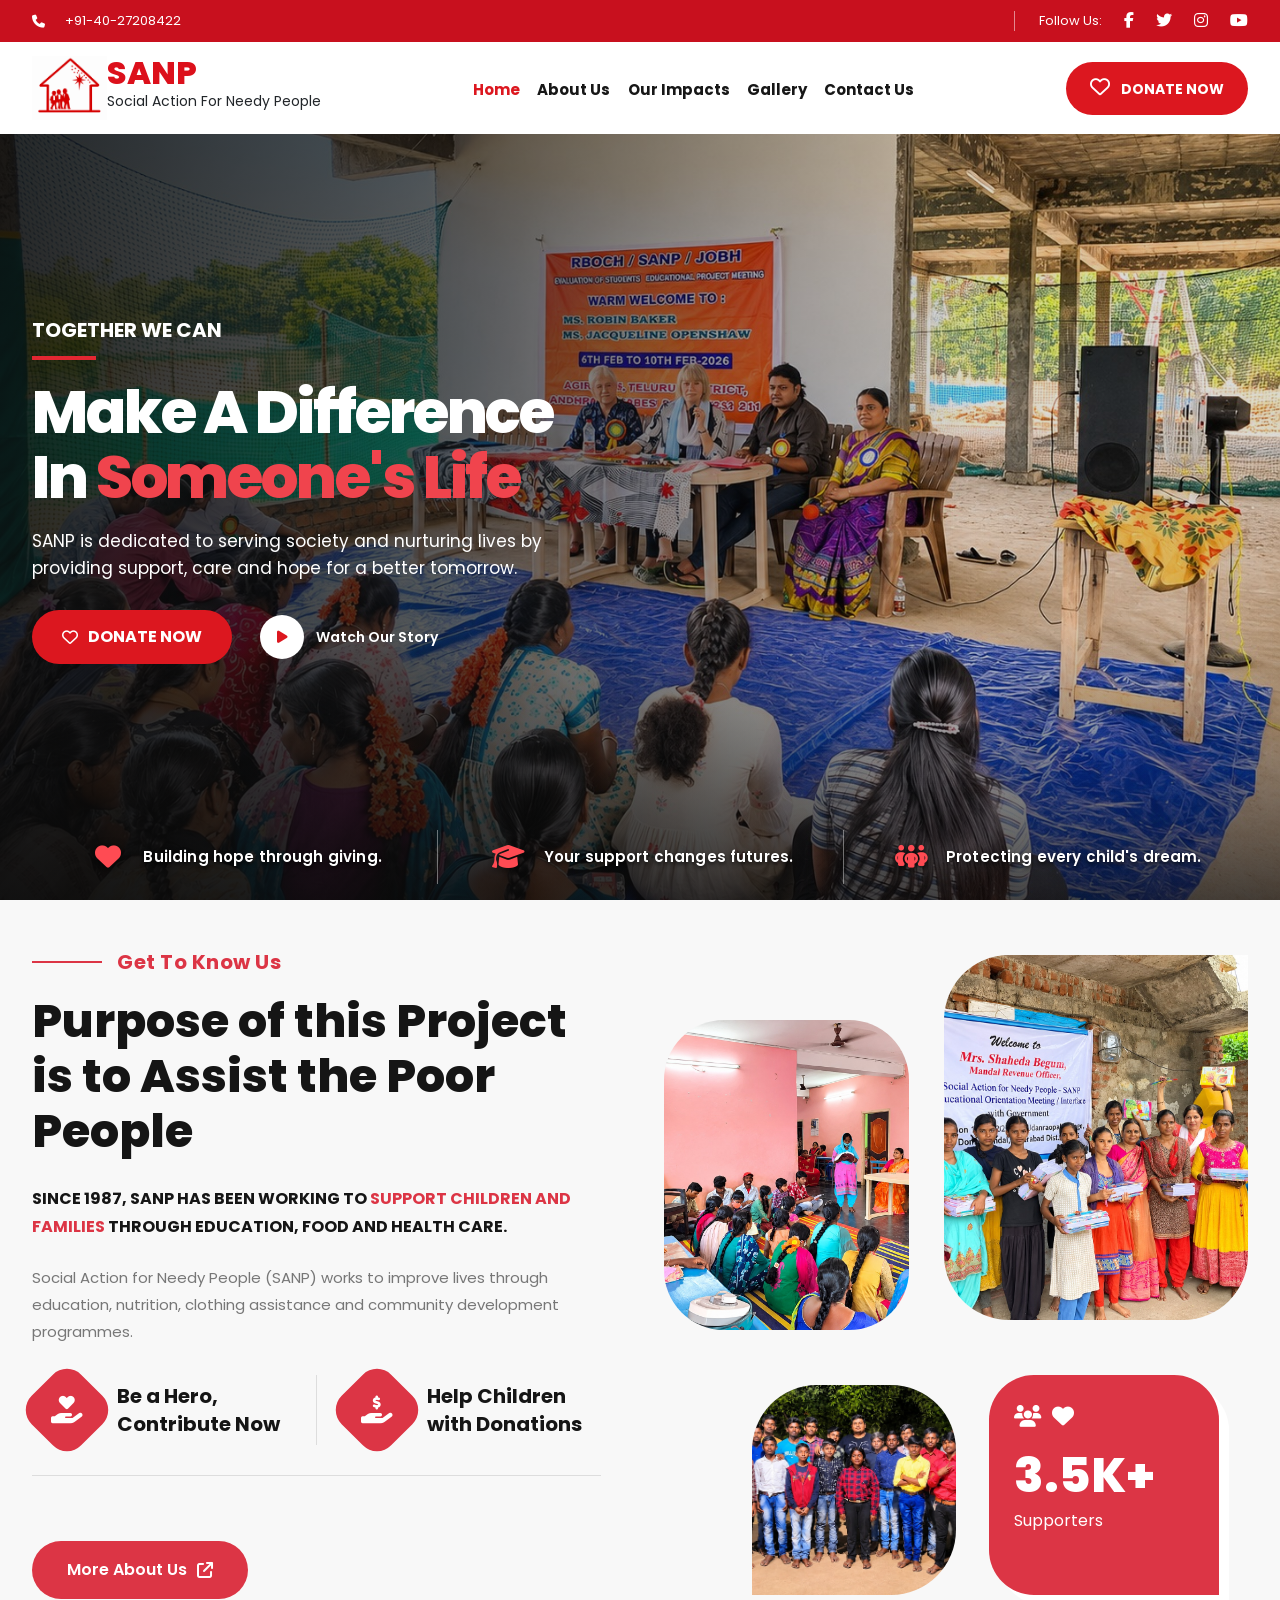
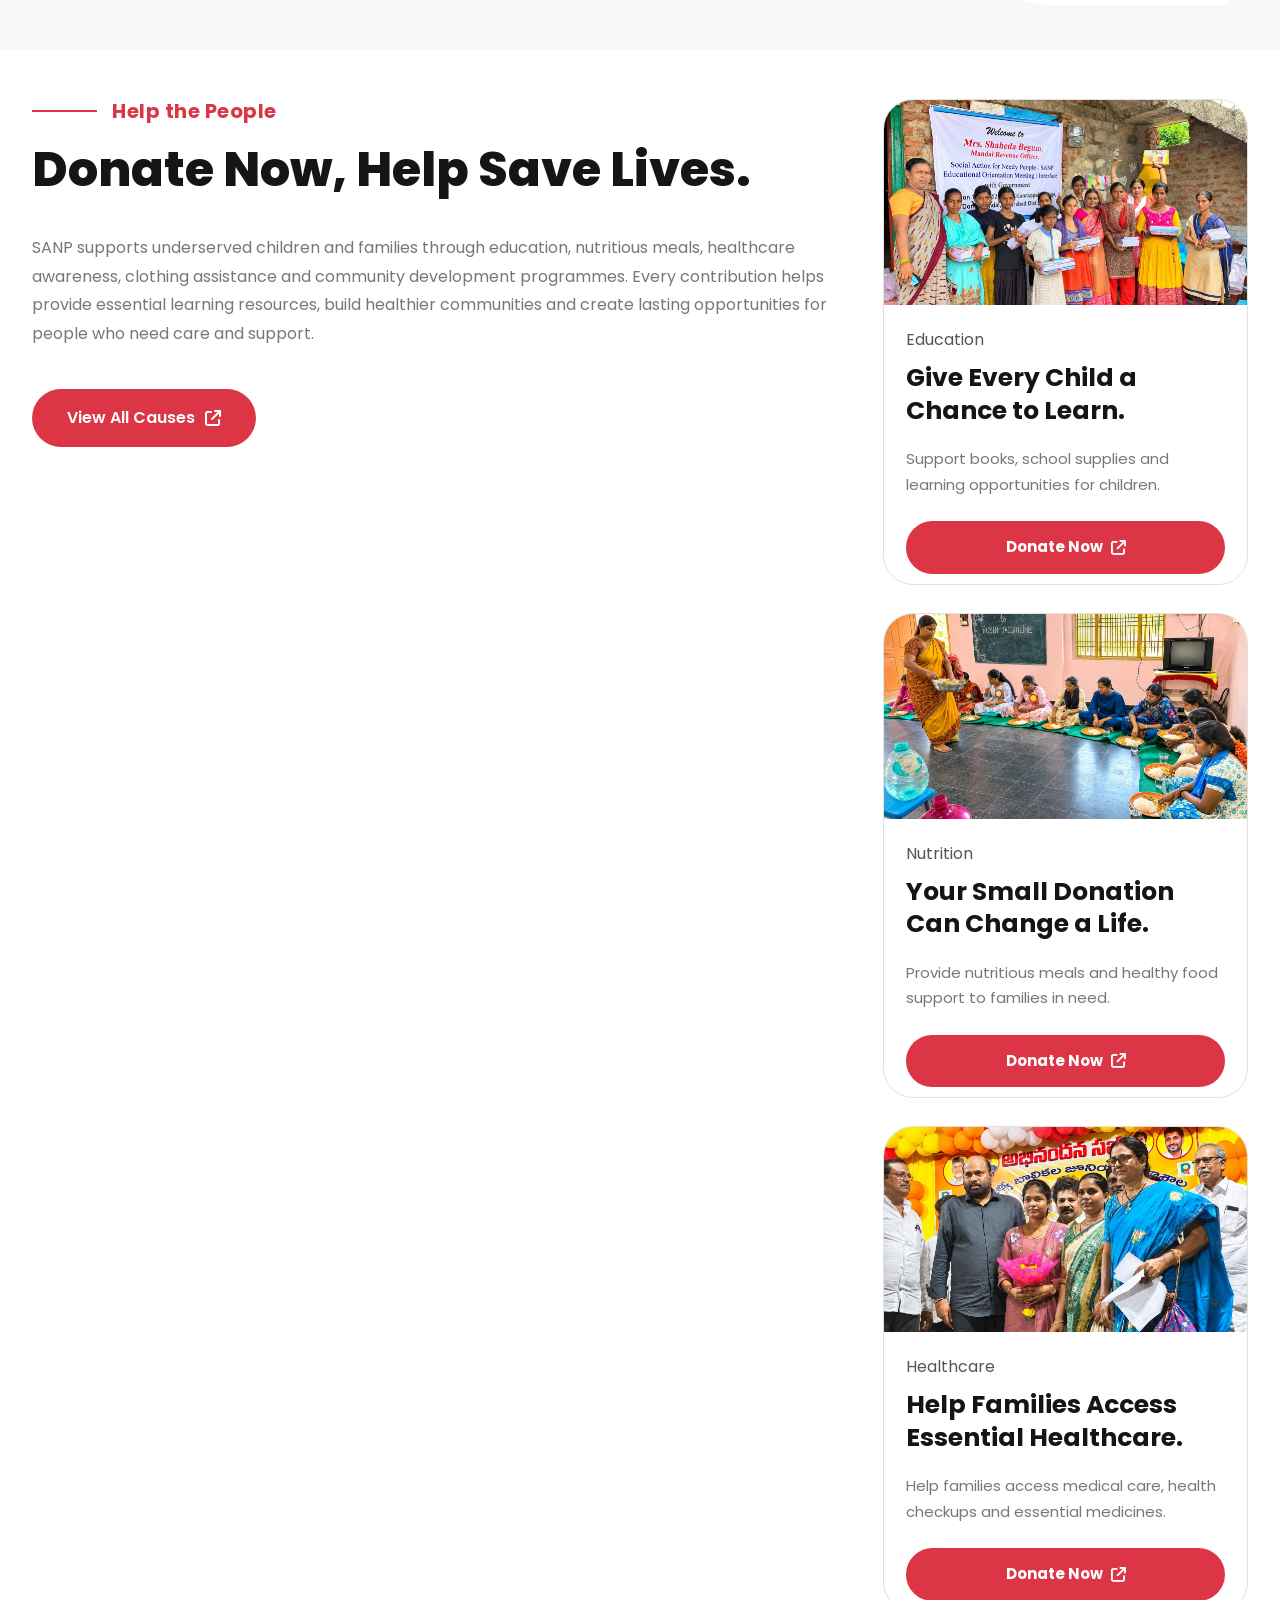
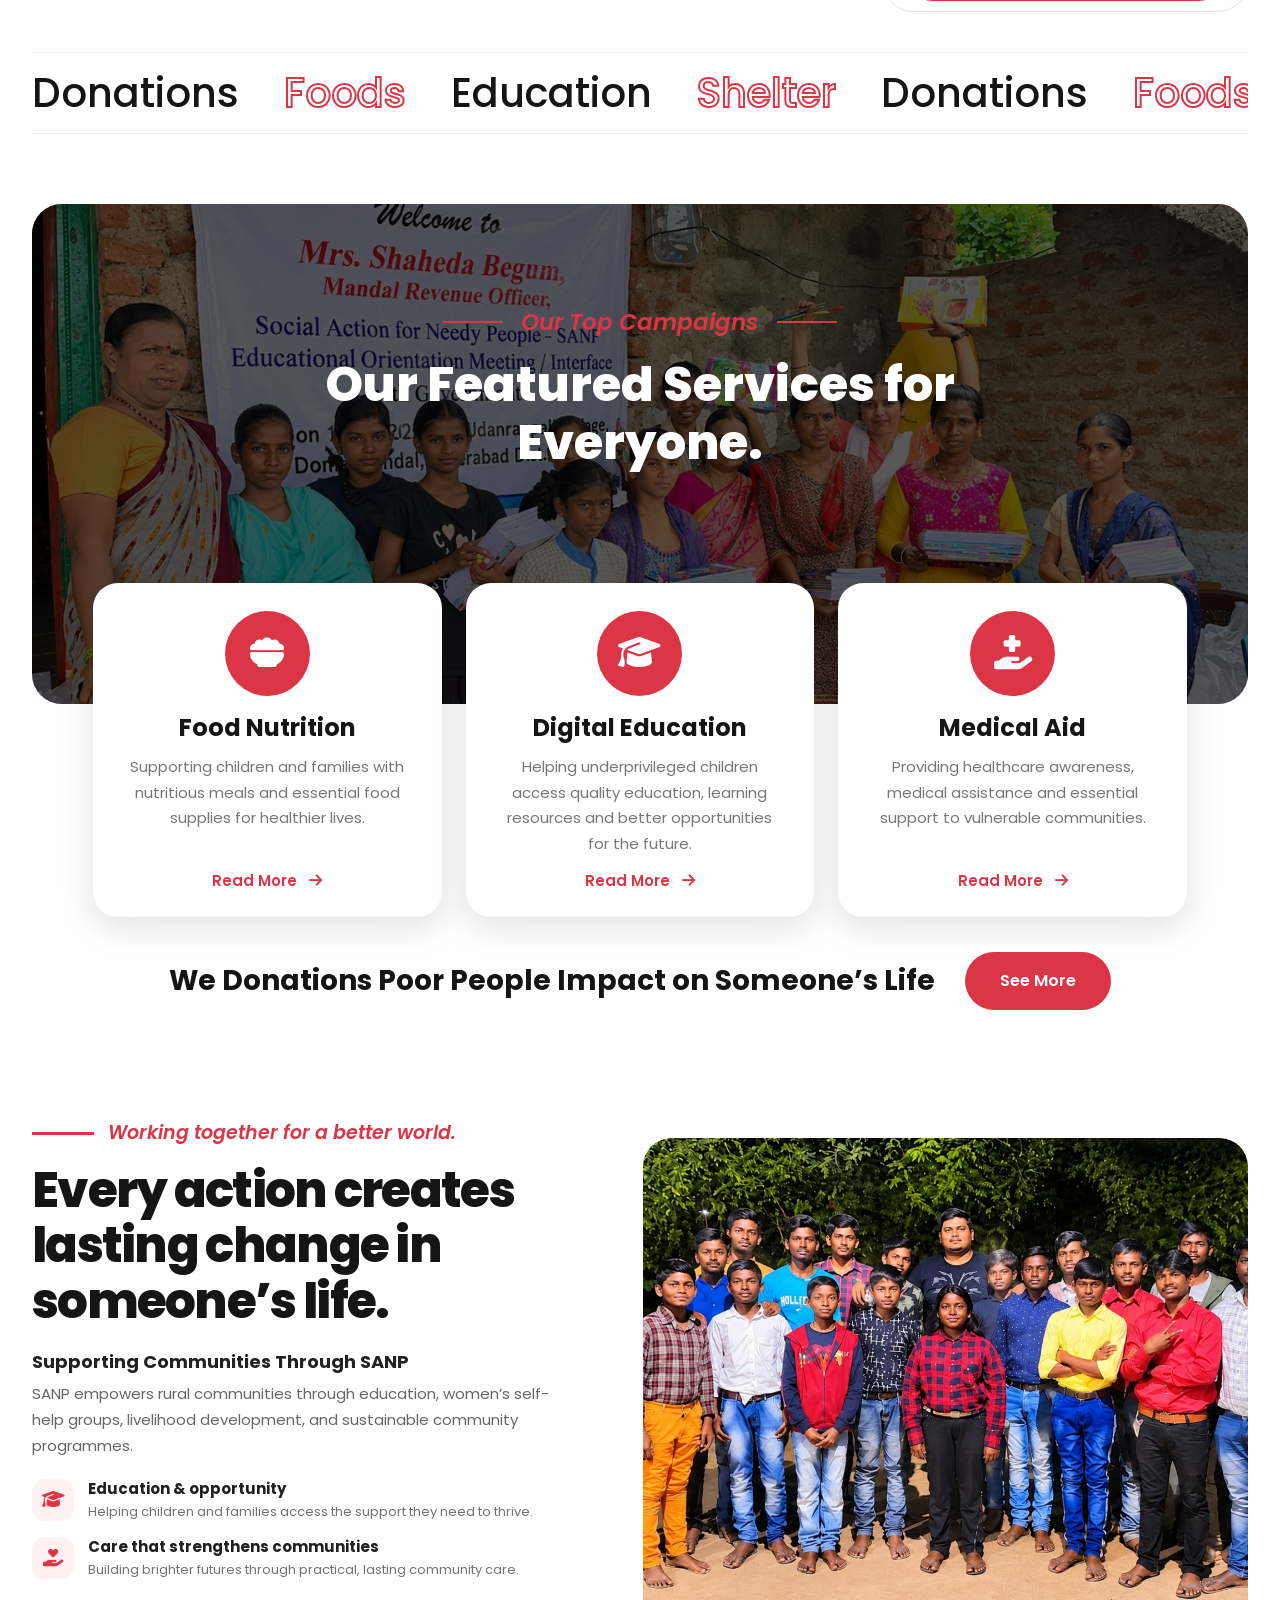
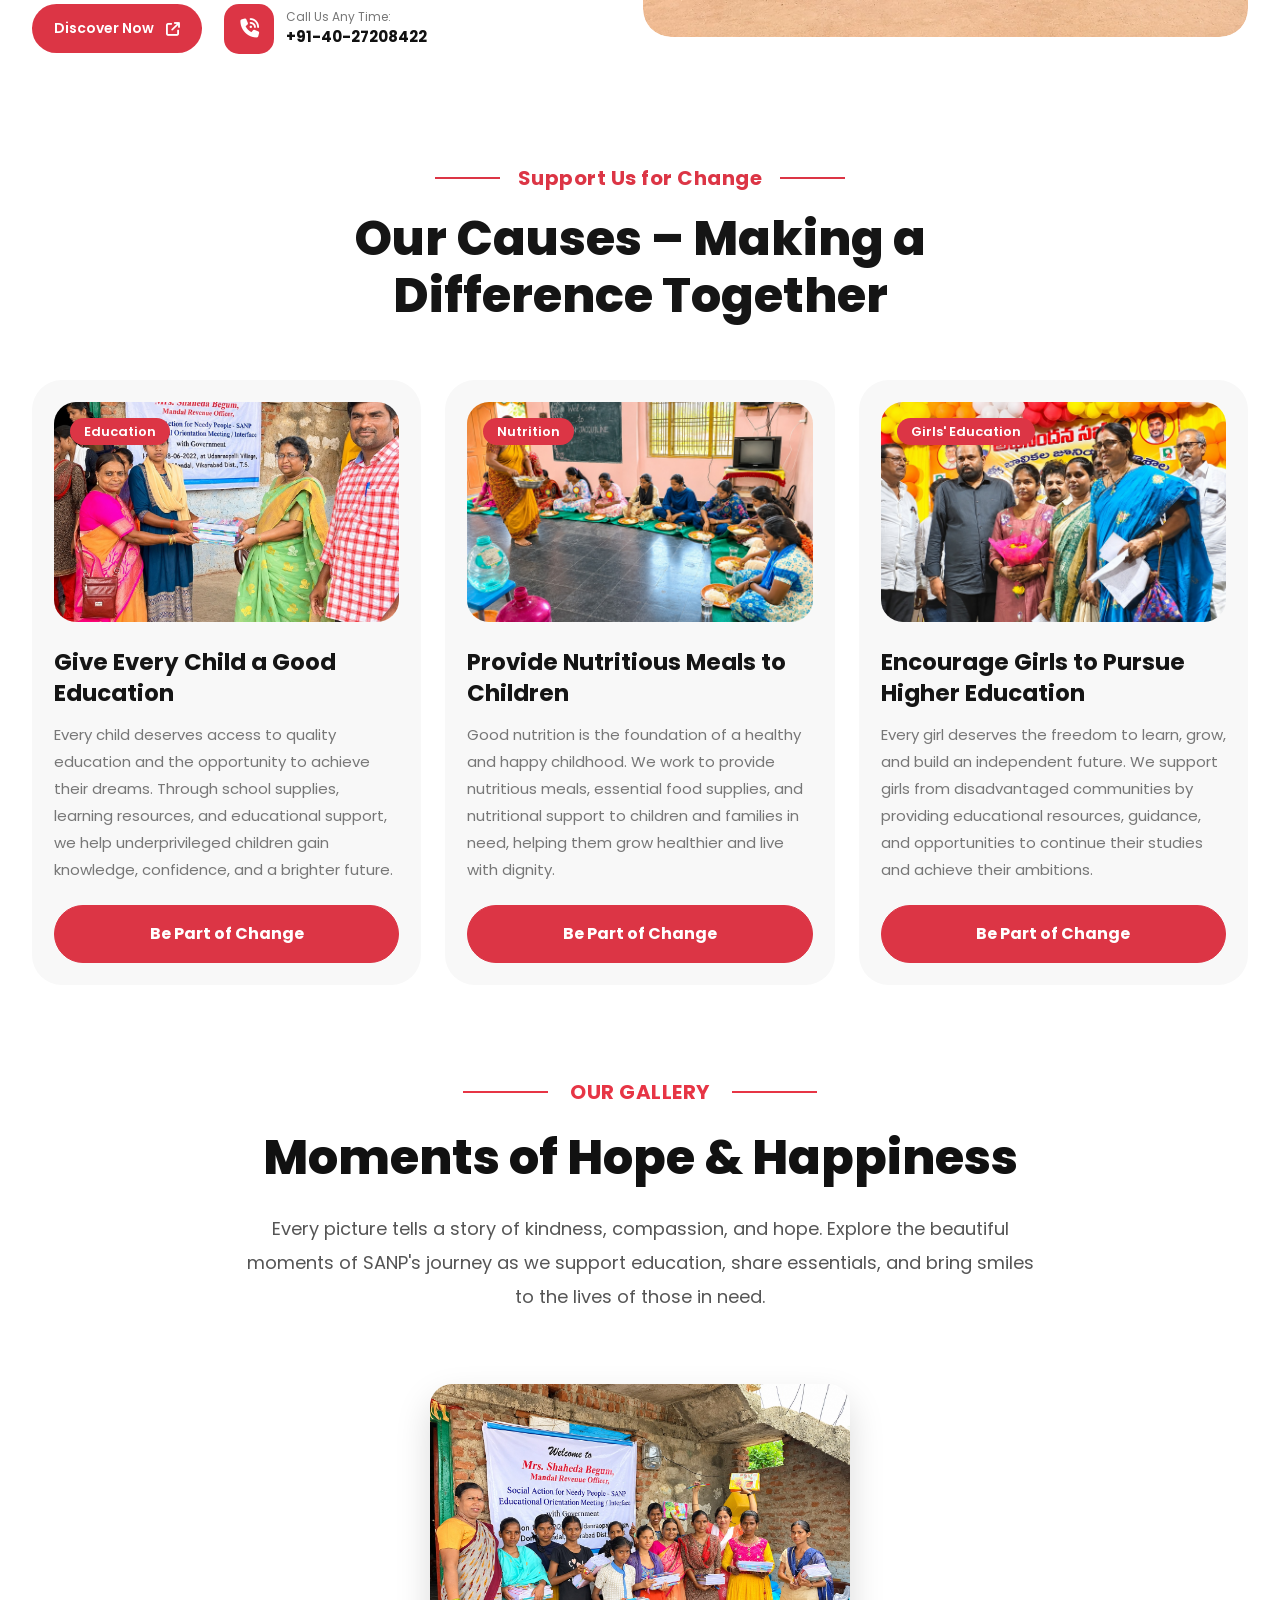
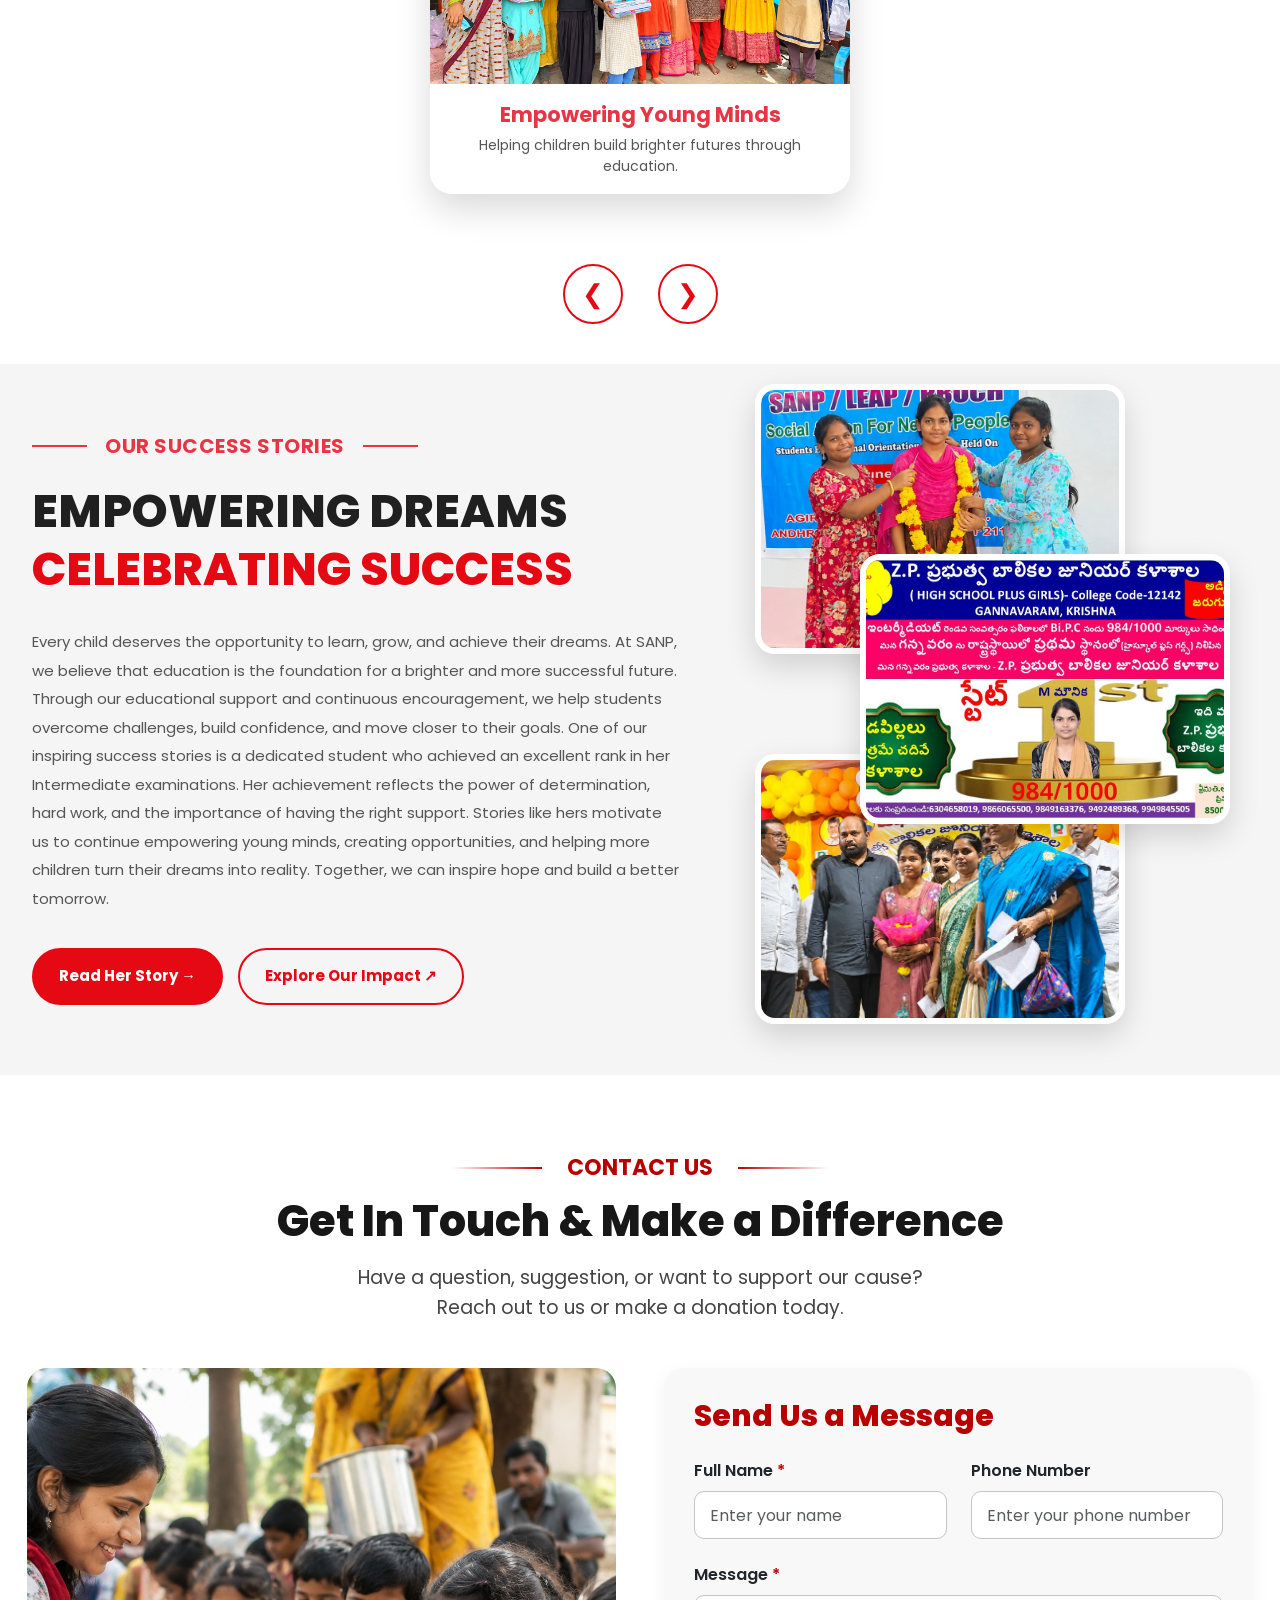
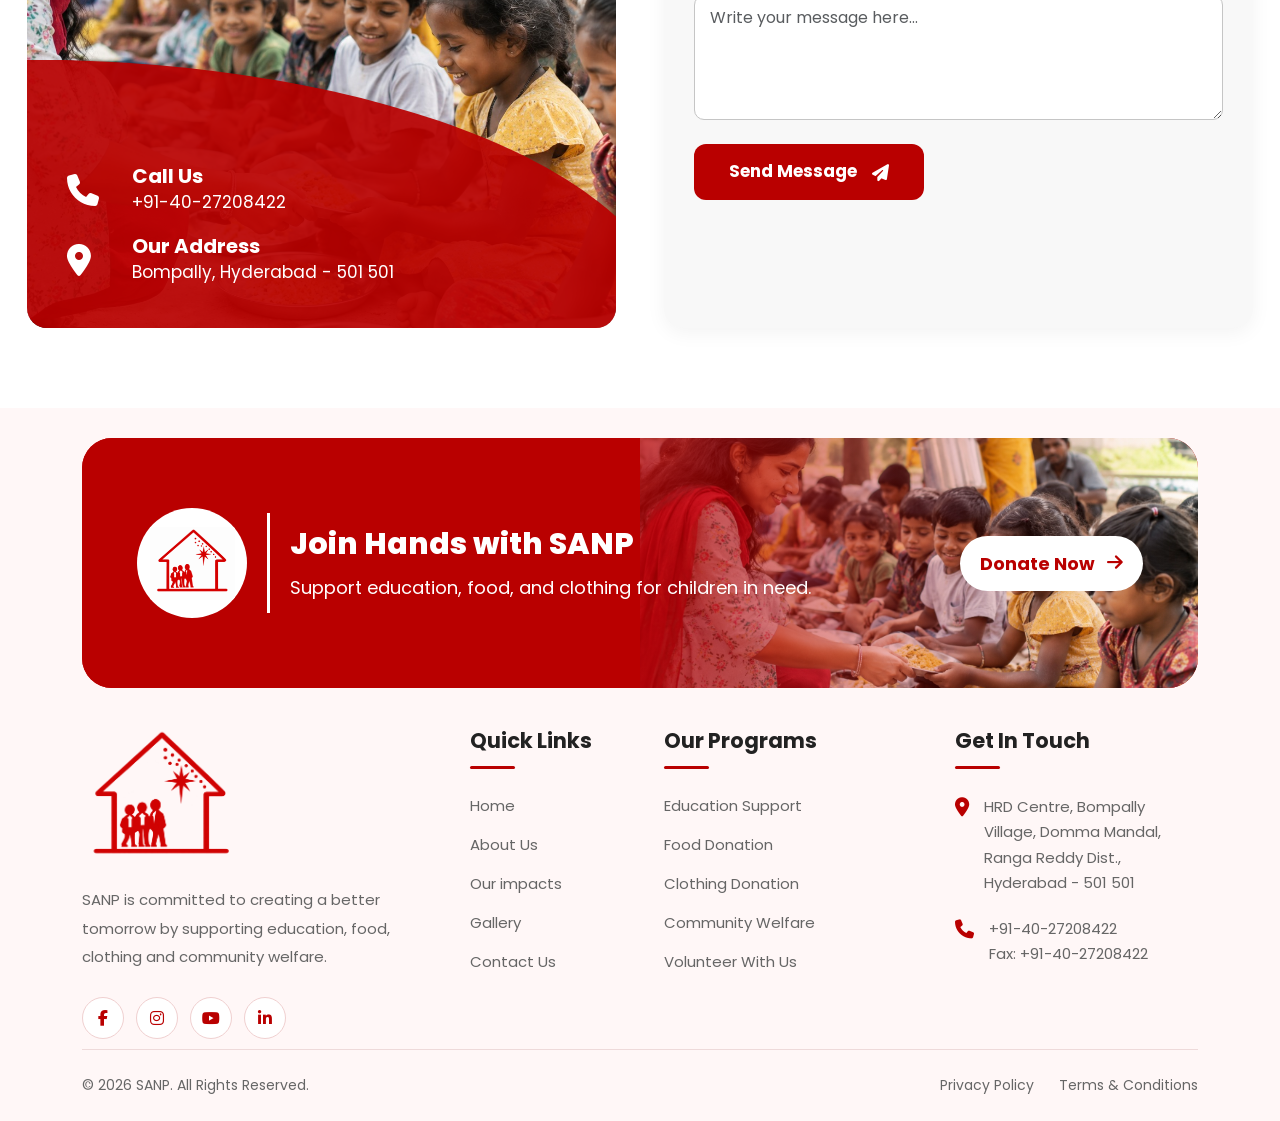
==== commit 128240e9: "updated sanp" ====
--- a/.vscode/index.html
+++ b/.vscode/index.html
@@ -75,20 +75,13 @@
                             <a class="nav-link" href="impact.html">Our Impacts</a>
                         </li>
 
+                       
                         <li class="nav-item">
-                            <a class="nav-link" href="#services">Services</a>
+                            <a class="nav-link" href="gallery.html">Gallery</a>
                         </li>
 
                         <li class="nav-item">
-                            <a class="nav-link" href="#gallery">Gallery</a>
-                        </li>
-
-                        <li class="nav-item">
-                            <a class="nav-link" href="#blog">Blog</a>
-                        </li>
-
-                        <li class="nav-item">
-                            <a class="nav-link" href="#contact">Contact Us</a>
+                            <a class="nav-link" href="contact.html">Contact Us</a>
                         </li>
                     </ul>
 
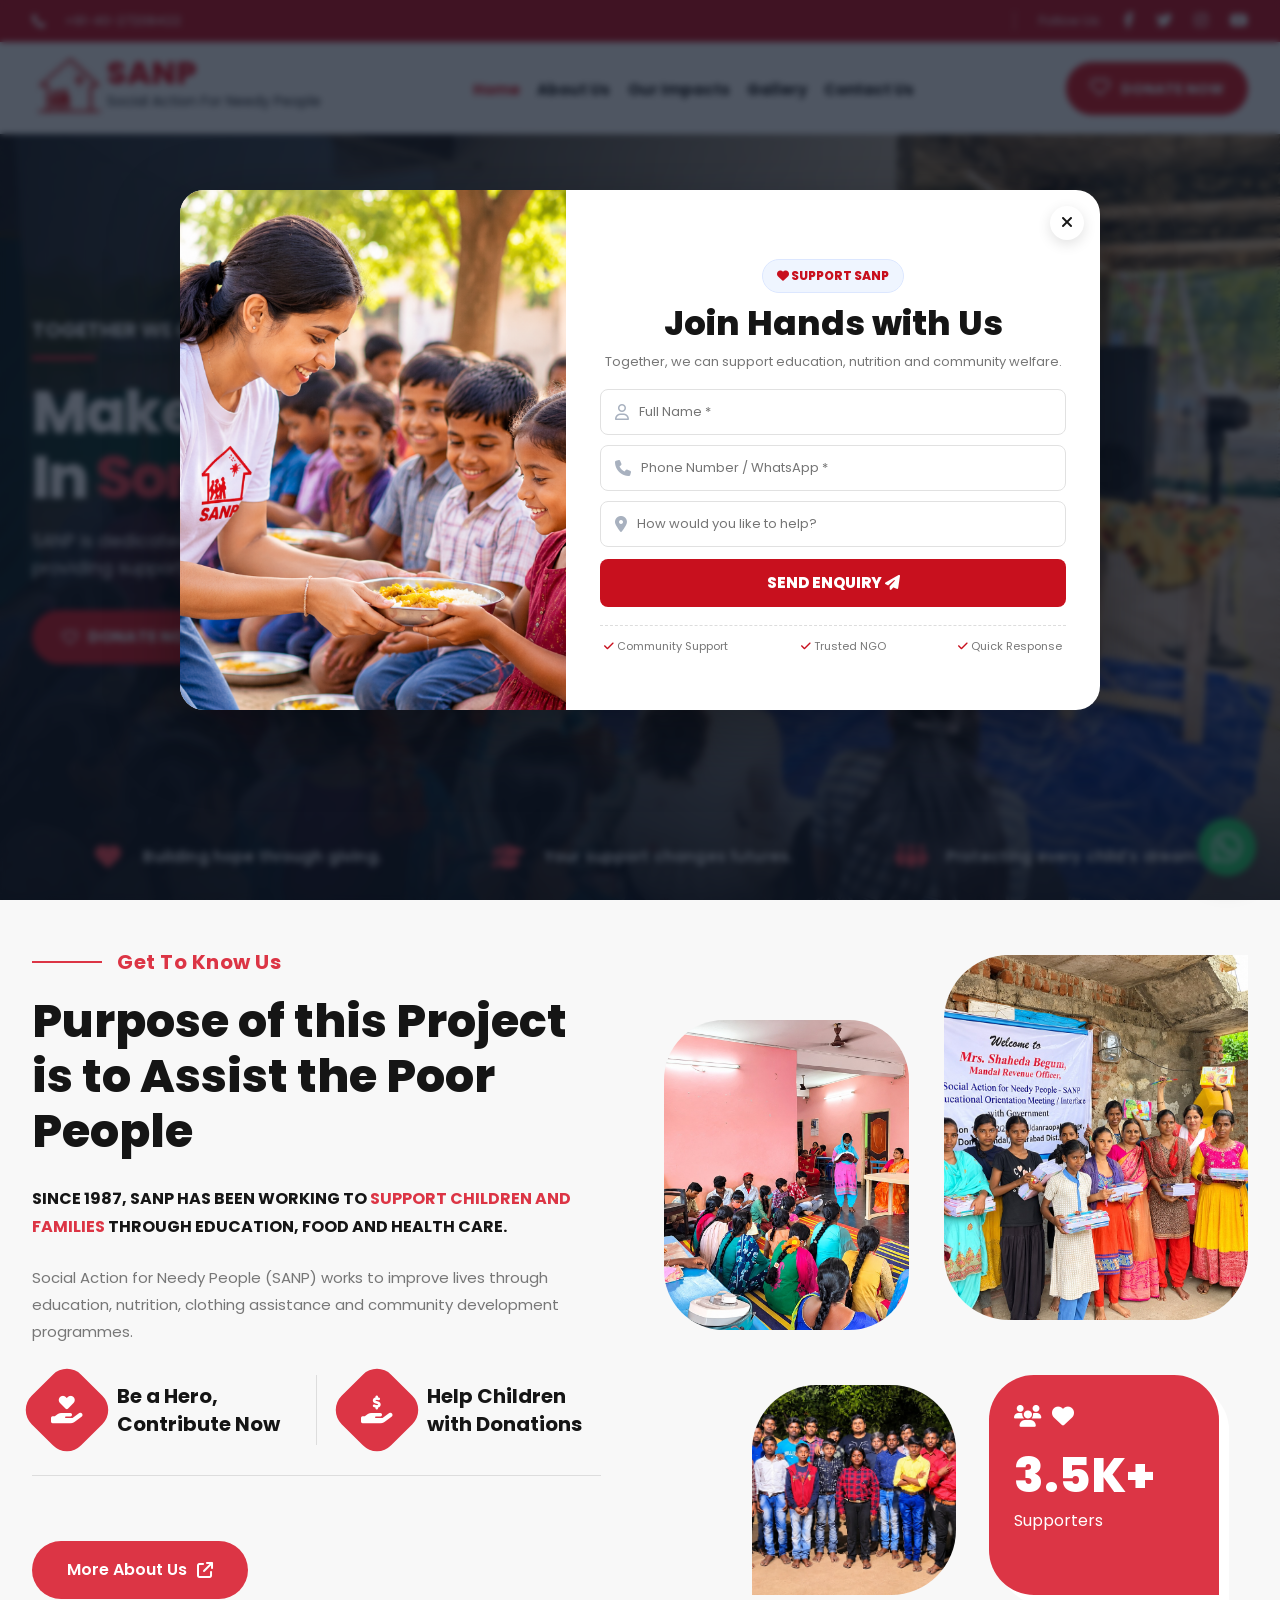
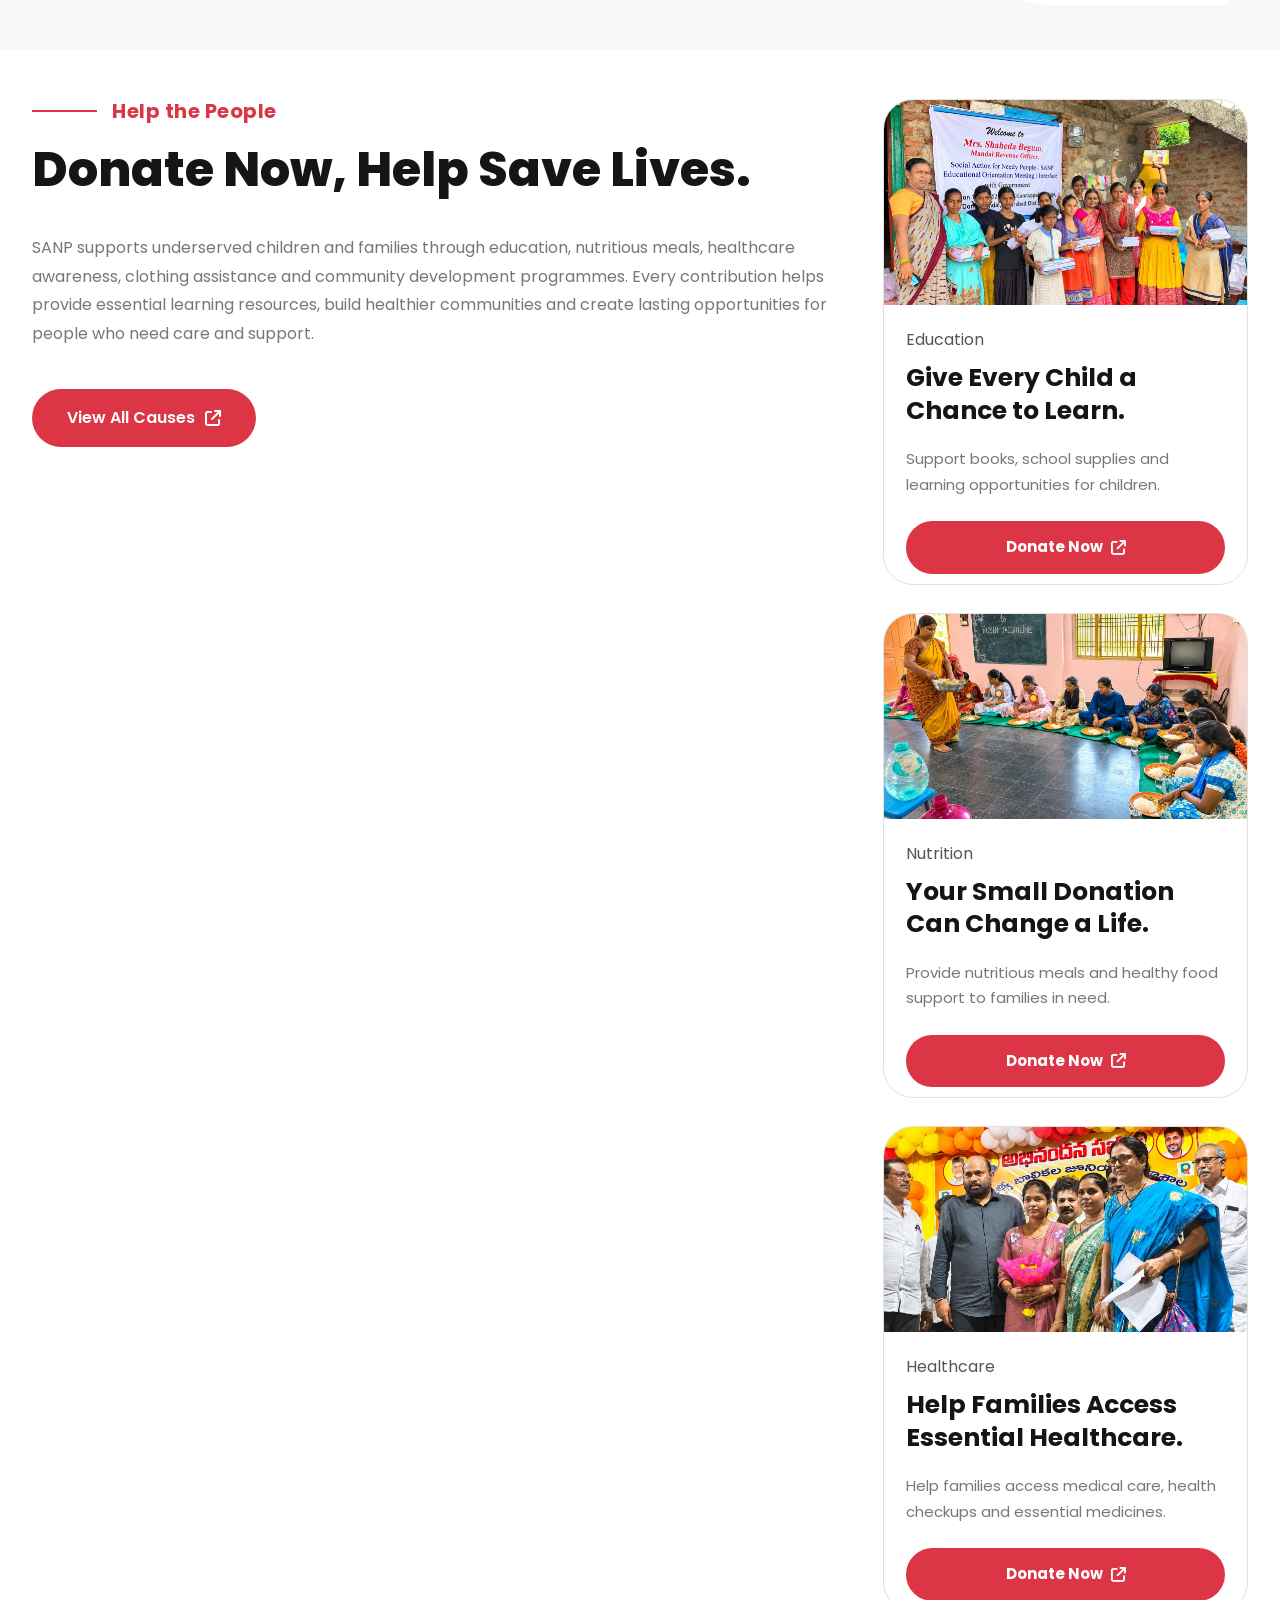
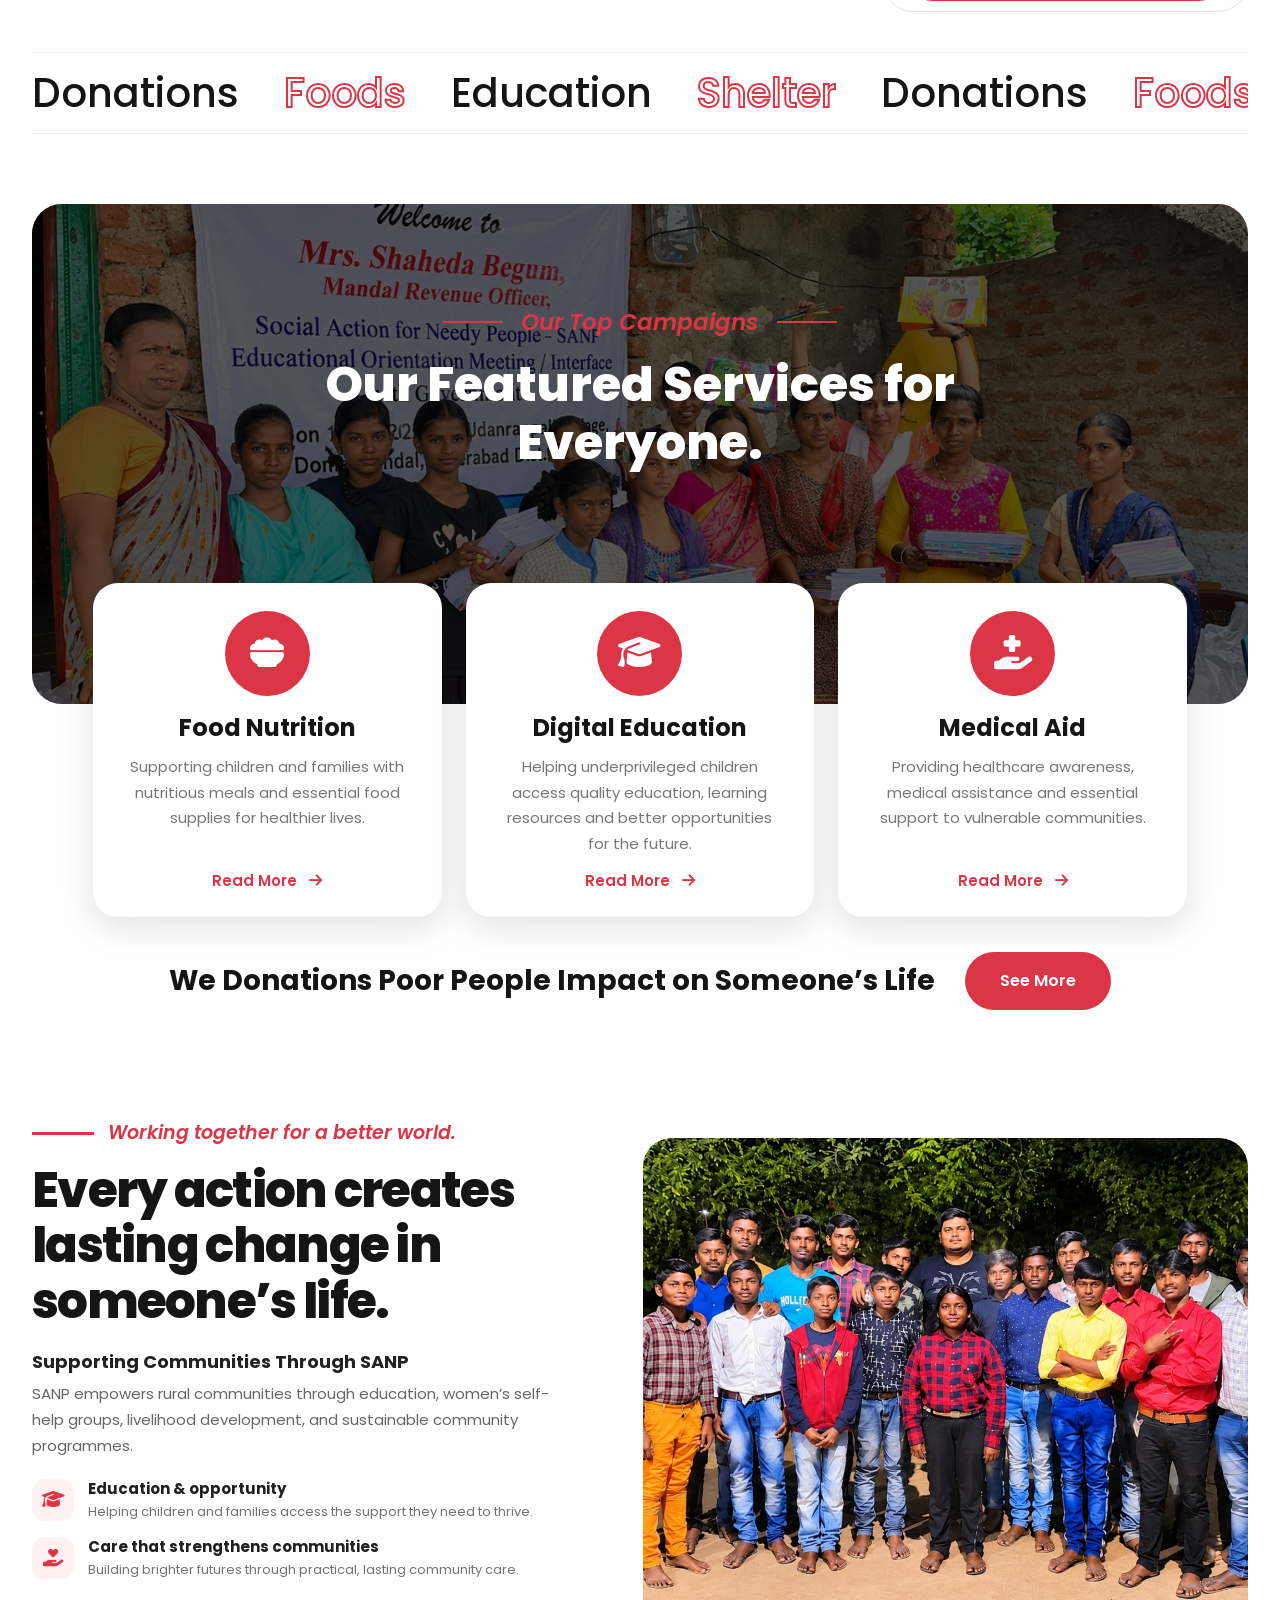
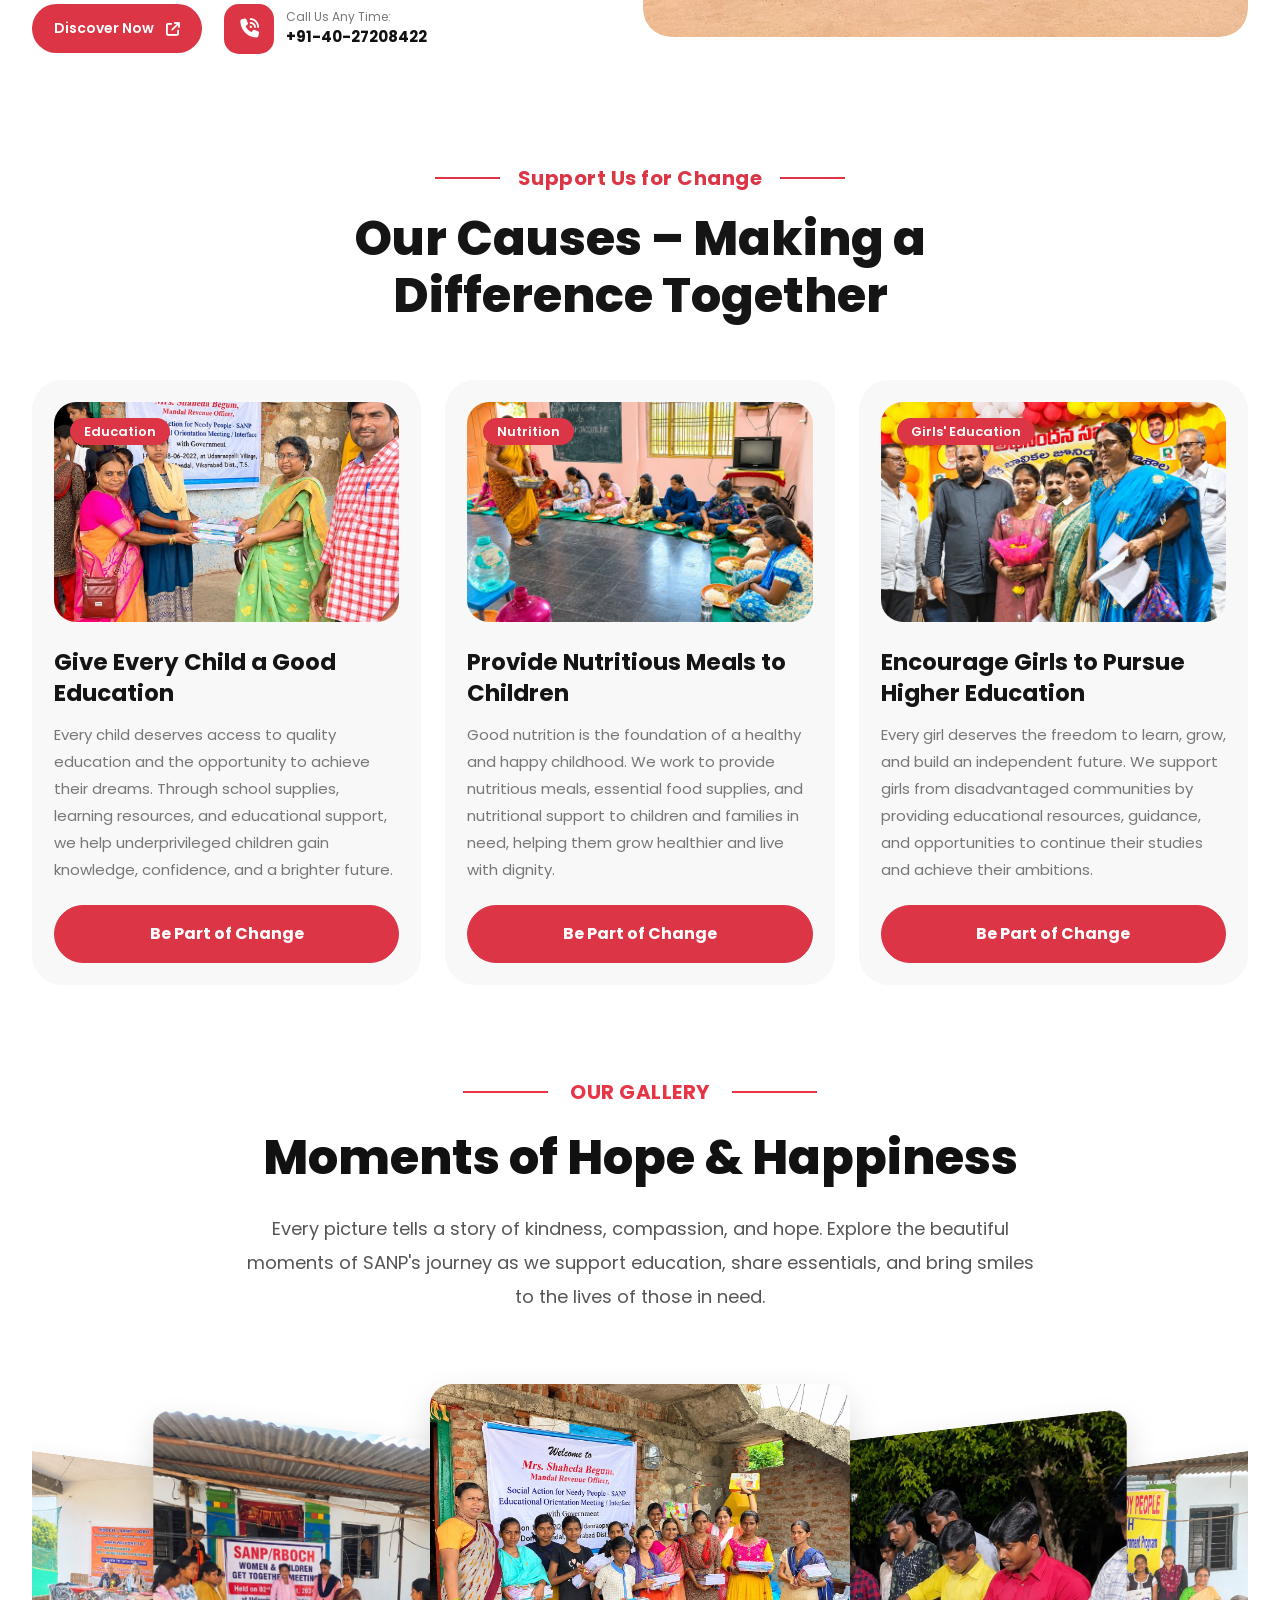
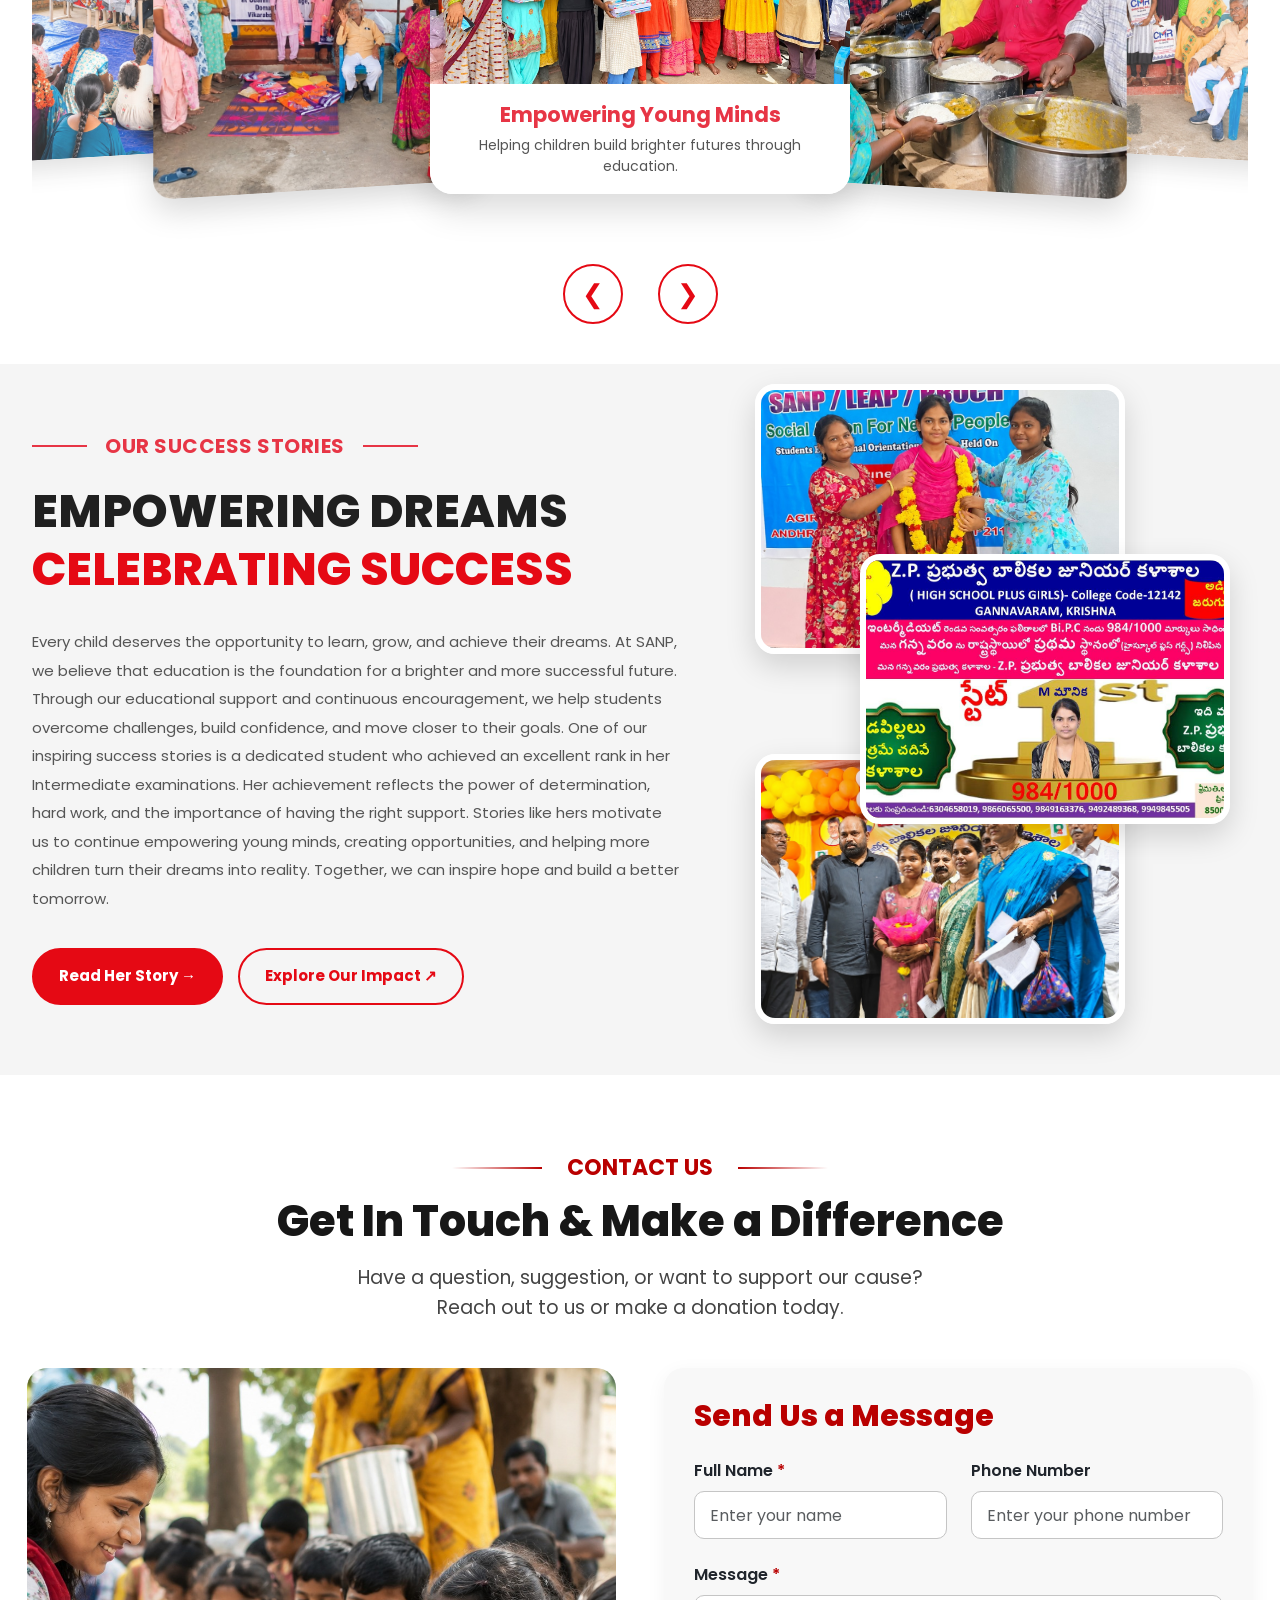
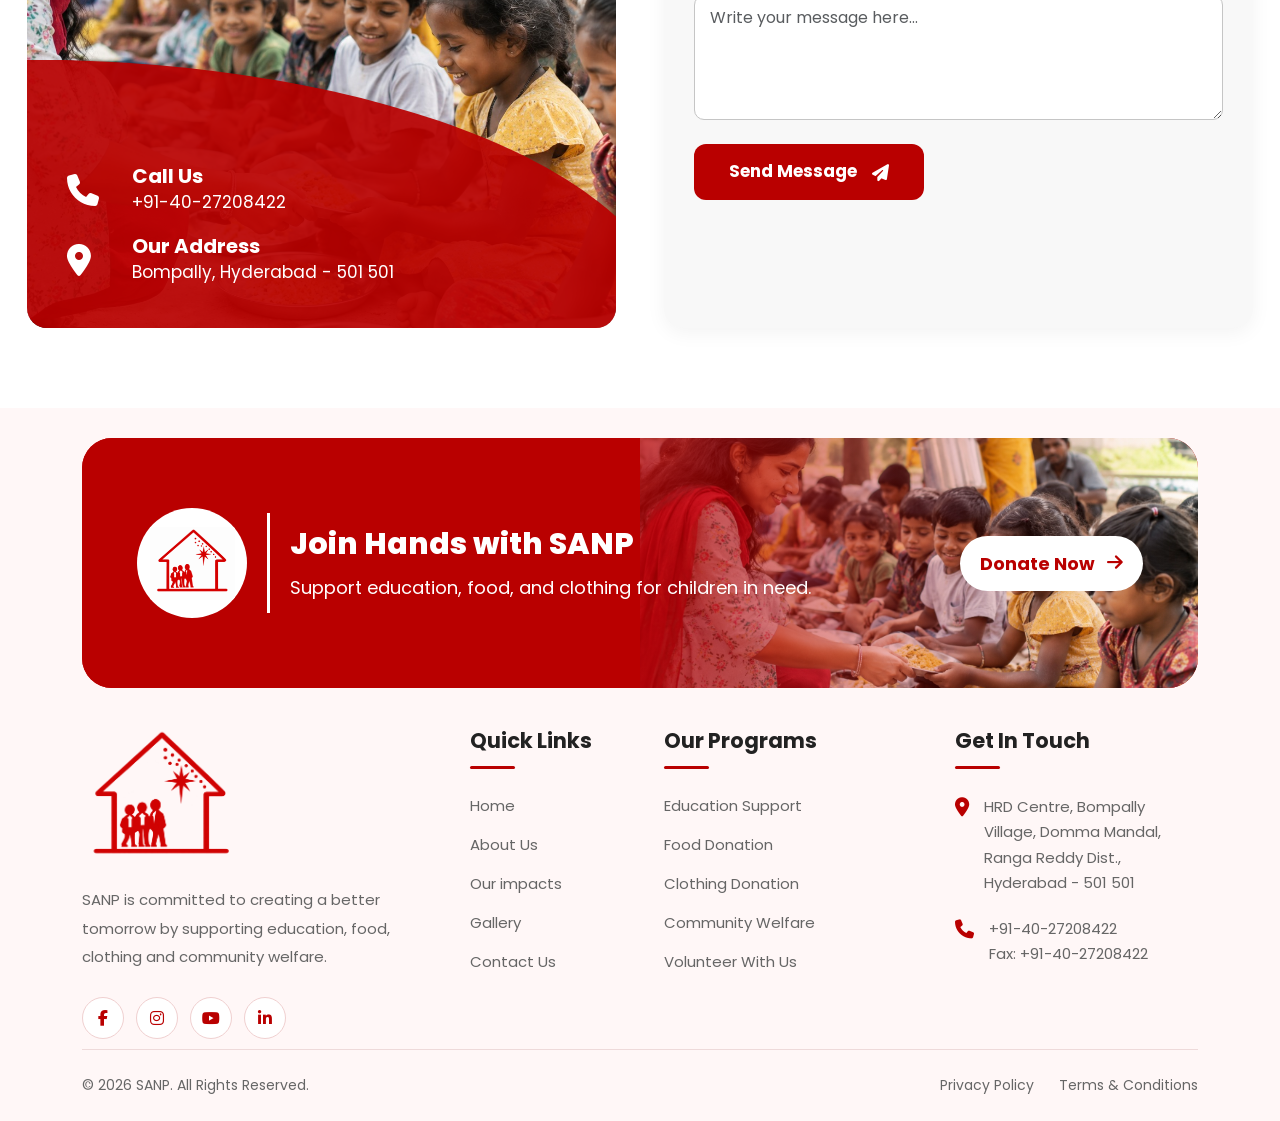
==== commit d40c0a3b: "updated sanp" ====
--- a/.vscode/index.html
+++ b/.vscode/index.html
@@ -1141,7 +1141,7 @@
         </div>
 
     </footer>
-    <!-- <a href="https://wa.me/914027208422" class="whatsapp-float" target="_blank" rel="noopener noreferrer"
+     <a href="https://wa.me/914027208422" class="whatsapp-float" target="_blank" rel="noopener noreferrer"
         aria-label="Chat with SANP on WhatsApp">
         <i class="fa-brands fa-whatsapp" aria-hidden="true"></i>
     </a>
@@ -1194,7 +1194,7 @@
                 </div>
             </div>
         </div>
-    </div> -->
+    </div> 
 
     <script>
         function parseDonationAmount(text) {
